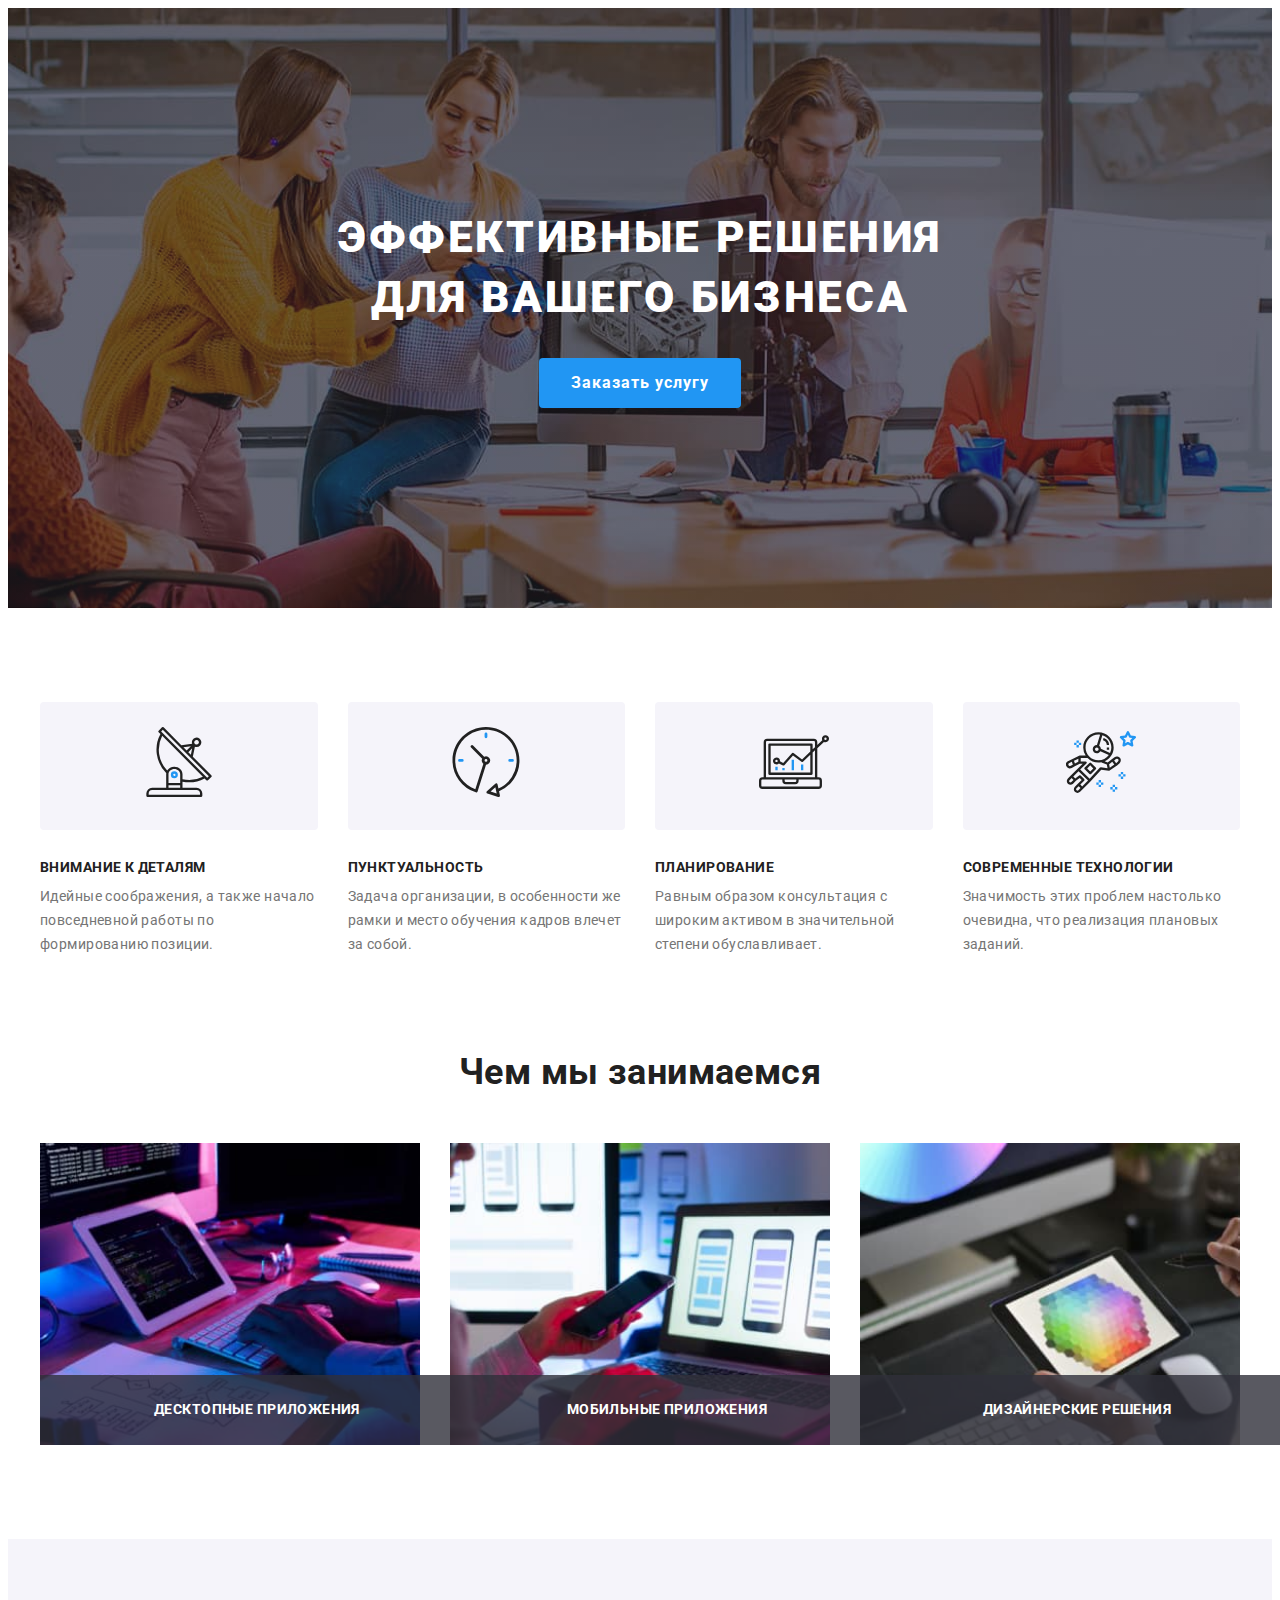
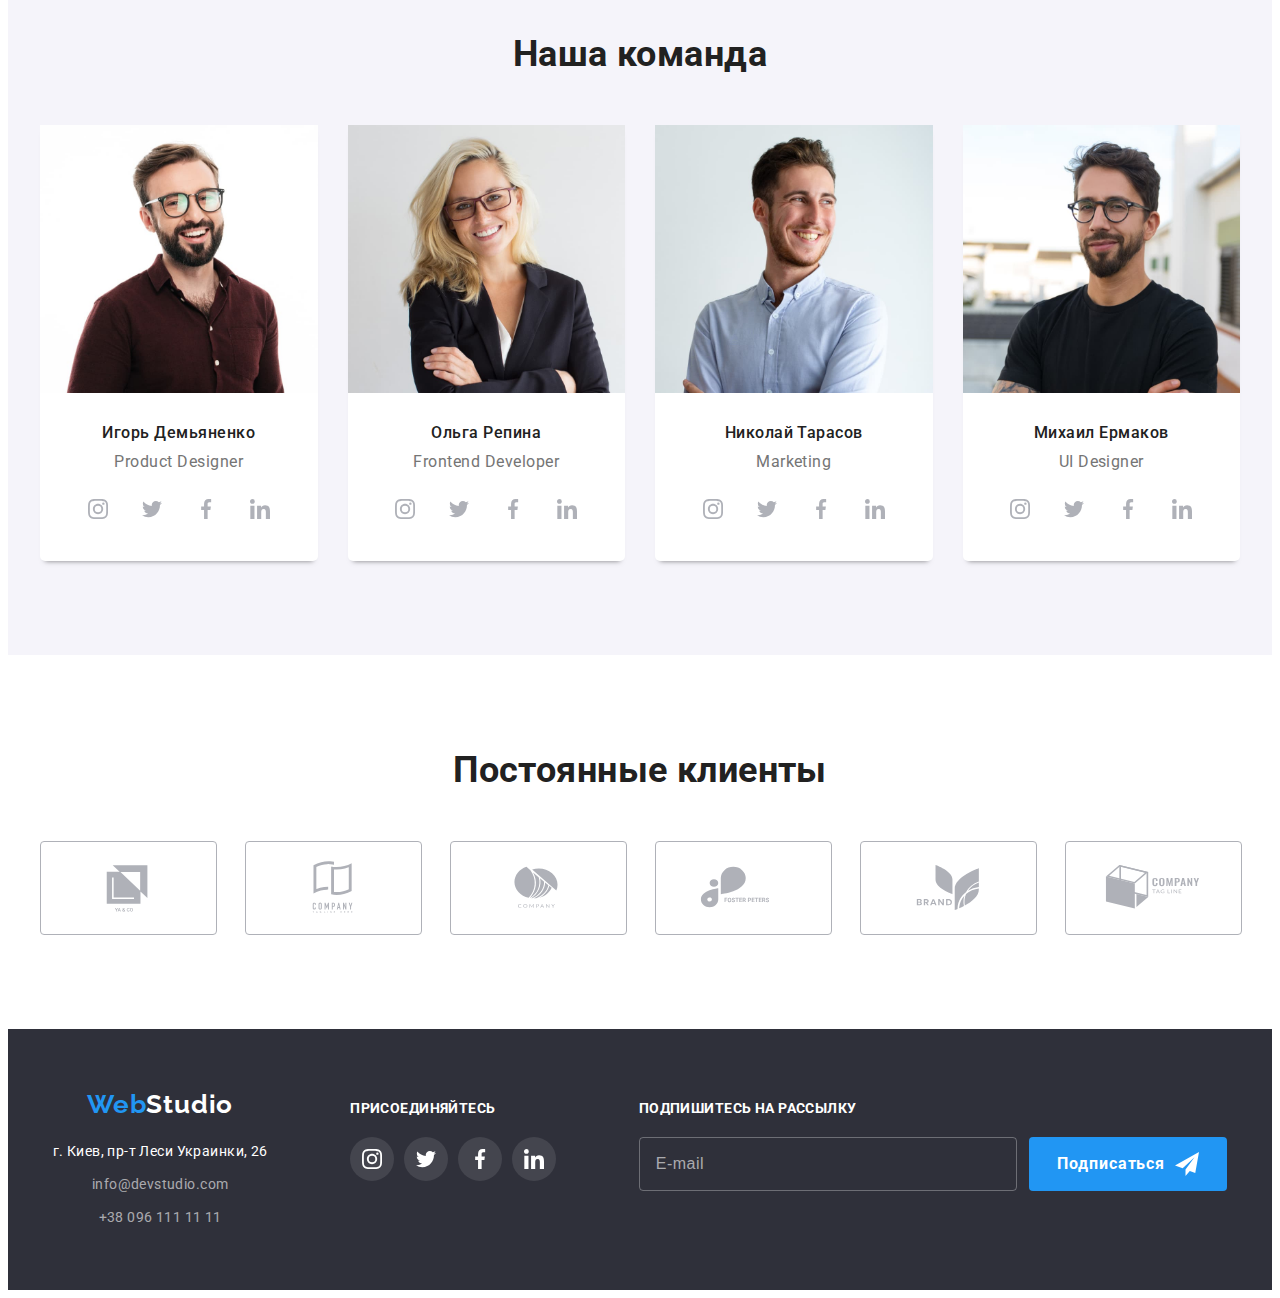
==== index.html @ a93da0f8 "добавляет адаптацию всех растровых изображений" ====
<!DOCTYPE html>
<html lang="ru">
  <head>
    <meta http-equiv="X-UA-Compatible" content="IE=edge">
    <meta name="viewport" content="width=device-width, initial-scale=1.0">
    <title>Разработка сайтов</title>
    <link rel="preconnect" href="https://fonts.googleapis.com">
    <link rel="preconnect" href="https://fonts.gstatic.com" crossorigin>
    <link href="https://fonts.googleapis.com/css2?family=Raleway:wght@700&family=Roboto:wght@400;500;700;900&display=swap"
      rel="stylesheet">
      <link rel="stylesheet" href="https://cdnjs.cloudflare.com/ajax/libs/modern-normalize/1.1.0/modern-normalize.min.css"
        integrity="sha512-wpPYUAdjBVSE4KJnH1VR1HeZfpl1ub8YT/NKx4PuQ5NmX2tKuGu6U/JRp5y+Y8XG2tV+wKQpNHVUX03MfMFn9Q=="
        crossorigin="anonymous" referrerpolicy="no-referrer" />
    
    
    <link rel="stylesheet" href="./css/main.min.css">
  </head>
  <body>

    <!-- header -->

    <!-- <header class="head">
      <div class="container header__container">
       <nav class="site-navigation">
        <a lang="en" class="link logo-link" href="./index.html">Web<span class="logo--header">Studio</span>
        </a>
        <ul class="list site-navigation__list">
          <li class="site-navigation__item"><a class="link site-navigation__link current" href="./index.html">Студия</a></li>
          <li class="site-navigation__item"><a class="link site-navigation__link" href="./portfolio.html">Портфолио</a></li>
          <li class="site-navigation__item"><a class="link site-navigation__link" href="">Контакты</a></li>
        </ul>
        </nav>
        <ul class="list contakts-list">
          <li  class="contakts-list__item">
            <a class="link site-navigation__link" href="mailto:info@devstudio.com">
              <svg class="contakts-list__icon" width="16" height="12">
                <use href="./images/icons.svg#icon-envelope"></use>
              </svg>info@devstudio.com</a></li>
          <li class="contakts-item">
            <a class="link site-navigation__link" href="tel:+380961111111">
              <svg class="contakts-list__icon" width="10" height="16">
                <use href="./images/icons.svg#icon-smartphone" width="10" height="16"></use>
              </svg>+38 096 111 11 11</a></li>
        </ul>
       </div>
    </header> -->
    <main>

        <!--hero-->

      <section class="hero">  
        <div class="container">
         <h1 class="hero__title">Эффективные решения для вашего бизнеса</h1>
         <button type="button" class="btn" data-modal-open>Заказать услугу</button>
        </div>
      </section>

    <!-- about -->

      <section class="about section">
        <div class="container">
        <h2 class="visually-hidden">Особенности нашей команды</h2>
        <ul class="list card-set">
       
          <li class="card-set__item">
          <div class="about-list__icon">
            <svg width="70" height="70">
              <use href="./images/icons.svg#icon-antenna"/>
            </svg>
          </div>
          <h3 class="title about-list__title">Внимание к деталям</h3>
          <p class="about-list__aftertitle">Идейные соображения, а также начало повседневной работы по формированию позиции.</p>
          
         </li>
         <li class="card-set__item">
          <div class="about-list__icon">
            <svg width="70" height="70">
              <use href="./images/icons.svg#icon-clock"/>
            </svg>
          </div>
          <h3 class="title about-list__title">Пунктуальность</h3>
           <p class="about-list__aftertitle">Задача организации, в особенности же рамки и место обучения кадров влечет за собой.</p>
         </li>
         <li class="card-set__item">
          <div class="about-list__icon">
            <svg width="70" height="70">
              <use href="./images/icons.svg#icon-diagram"/>
            </svg>
          </div>
          <h3 class="title about-list__title">Планирование</h3>
           <p class="about-list__aftertitle">Равным образом консультация с широким активом в значительной степени обуславливает.</p>
         </li>
         <li class="card-set__item">
          <div class="about-list__icon">
            <svg width="70" height="70">
              <use href="./images/icons.svg#icon-astronaut"/>
            </svg>
          </div>
          <h3 class="title about-list__title">Современные технологии</h3>
           <p class="about-list__aftertitle">Значимость этих проблем настолько очевидна, что реализация плановых заданий.</p>
         </li>
        </ul>
        </div>
      </section>    

    <!-- activity  -->

      <section class="activity section">
        <div class="container">
        <h2 class="section-title activity__title">Чем мы занимаемся</h2>
        <ul class="list card-set">
          <li class="activity__item card-set__item">
            <img 
            srcset="./images/activity/box_1.jpg 1x, ./images/activity/box_1_2x.jpg 2x"
              src="./images/activity/box_1.jpg" 
              alt="человек пишет програмный код на планшете" 
              width="370"
            >
            <h3 class="activity__text">десктопные приложения</h3>
          </li>
          <li class="activity__item card-set__item">
            <img 
            srcset="./images/activity/box_2.jpg 1x, ./images/activity/box_2_2x.jpg 2x"
              src="./images/activity/box_2.jpg" 
              alt="человек разрабатывает макет сайта для телефона" 
              width="370"
            >
            <h3 class="activity__text">мобильные приложения</h3>
          </li>
          <li class="activity__item card-set__item">
            <img 
            srcset="./images/activity/box_3.jpg 1x, ./images/activity/box_3_2x.jpg 2x"
              src="./images/activity/box_3.jpg" 
              alt="человек выбирает на планшете цвет из цветовой гаммы" 
              width="370"
            >
            <h3 class="activity__text">дизайнерские решения</h3>
          </li>
        </ul>
        </div>
      </section>

    <!-- collective  -->

      <section class="collective section">
        <div class="container">
        <h2 class="title section-title">Наша команда</h2>
        <ul class="list card-set">
          <li class="collective__item card-set__item">
            <picture>
              <source srcset="./images/team/person1/igor_tel_1x.jpg 1x,
                       ./images/team/person1/igor_tel_2x.jpg 2x"
                       media="(max-width: 767px")>
              <source srcset="./images/team/person1/igor_tab_1x.jpg 1x,
                       ./images/team/person1/igor_tab_2x.jpg 2x"
                       media="(max-width: 1199px")>
              <source srcset="./images/team/person1/igor_desk_1x.jpg 1x,
                       ./images/team/person1/igor_desk_2x.jpg 2x" 
                       media="(min-width: 1200px")>
              <img
              src="./images/team/person1/igor_tel_1x.jpg" 
              alt="Фото Игоря Демьяненко" 
              >
            </picture>
            <div class="collective-caption">
              <h3 class="collective__member">Игорь Демьяненко</h3>
              <p lang="en" class="collective__prof">Product Designer</p>
              <ul class="social-list list">
                <li class="social-list__item">
                  <a class="social__link" href="" target="_blank" 
                rel="noreferrer noopener nofollow">
                    <svg class="social__icon">
                      <use href="./images/icons.svg#icon-instagram"></use>
                    </svg>
                  </a>
                </li>
                <li class="social-list__item">
                  <a class="social__link" href="" target="_blank" rel="noreferrer noopener nofollow">
                    <svg class="social__icon">
                      <use href="./images/icons.svg#icon-twitter"></use>
                    </svg>
                  </a>
                </li>
                <li class="social-list__item">
                  <a class="social__link" href="" target="_blank" rel="noreferrer noopener nofollow">
                    <svg class="social__icon">
                      <use href="./images/icons.svg#icon-facebook"></use>
                    </svg>
                  </a>
                </li>
                <li class="social-list__item">
                  <a class="social__link" href="" target="_blank" rel="noreferrer noopener nofollow">
                    <svg class="social__icon">
                      <use href="./images/icons.svg#icon-linkedin"></use>
                    </svg>
                  </a>
                </li>
              </ul>
            </div>
            <li class="collective__item card-set__item">
              <picture>
                <source srcset="./images/team/person2/olga_tel_1x.jpg 1x,
                       ./images/team/person2/olga_tel_2x.jpg 2x" media="(max-width: 767px" )>
                <source srcset="./images/team/person2/olga_tab_1x.jpg 1x,
                       ./images/team/person2/olga_tab_2x.jpg 2x" media="(max-width: 1199px" )>
                <source srcset="./images/team/person2/olga_desk_1x.jpg 1x,
                       ./images/team/person2/olga_desk_2x.jpg 2x" media="(min-width: 1200px" )>

              <img src="./images/team/person2/olga_tel_1x.jpg" alt="Фото Ольги Репиной">
              </picture>
              <div class="collective-caption">
                <h3 class="collective__member">Ольга Репина</h3>
                <p lang="en" class="collective__prof">Frontend Developer</p>
                <ul class="social-list list">
                <li class="social-list__item">
                  <a class="social__link" href="" target="_blank" rel="noreferrer noopener nofollow">
                    <svg class="social__icon">
                        <use href="./images/icons.svg#icon-instagram"></use>
                      </svg>
                    </a>
                  </li>
                  <li class="social-list__item">
                    <a class="social__link" href="" target="_blank" rel="noreferrer noopener nofollow">
                      <svg class="social__icon">
                        <use href="./images/icons.svg#icon-twitter"></use>
                      </svg>
                    </a>
                  </li>
                <li class="social-list__item">
                  <a class="social__link" href="" target="_blank" rel="noreferrer noopener nofollow">
                    <svg class="social__icon">
                        <use href="./images/icons.svg#icon-facebook"></use>
                      </svg>
                    </a>
                  </li>
                  <li class="social-list__item">
                    <a class="social__link" href="" target="_blank" rel="noreferrer noopener nofollow">
                      <svg class="social__icon">
                        <use href="./images/icons.svg#icon-linkedin"></use>
                      </svg>
                    </a>
                  </li>
                </ul>
              </div>
            </li>
         <li class="collective__item card-set__item">
            <picture>
              <source srcset="./images/team/person3/mykola_tel_1x.jpg 1x,
                                     ./images/team/person3/mykola_tel_2x.jpg 2x" media="(max-width: 767px" )>
              <source srcset="./images/team/person3/mykola_tab_1x.jpg 1x,
                                     ./images/team/person3/mykola_tab_2x.jpg 2x" media="(max-width: 1199px" )>
              <source srcset="./images/team/person3/mykola_desk_1x.jpg 1x,
                                     ./images/team/person3/mykola_desk_2x.jpg 2x" media="(min-width: 1200px" )>
              <img 
              src="./images/team/person3/mykola_tel_1x.jpg" 
              alt="Фото Николая Тарасова" 
              >
            </picture>
            <div class="collective-caption">
              <h3 class="collective__member">Николай Тарасов</h3>  
              <p lang="en" class="collective__prof">Marketing</p> 
              <ul class="social-list list">
              <li class="social-list__item">
                <a class="social__link" href="" target="_blank" rel="noreferrer noopener nofollow">
                  <svg class="social__icon">
                      <use href="./images/icons.svg#icon-instagram"></use>
                    </svg>
                  </a>
                </li>
              <li class="social-list__item">
                <a class="social__link" href="" target="_blank" rel="noreferrer noopener nofollow">
                  <svg class="social__icon">
                      <use href="./images/icons.svg#icon-twitter"></use>
                    </svg>
                  </a>
                </li>
                <li class="social-list__item">
                  <a class="social__link" href="" target="_blank" rel="noreferrer noopener nofollow">
                    <svg class="social__icon">
                      <use href="./images/icons.svg#icon-facebook"></use>
                    </svg>
                  </a>
                </li>
              <li class="social-list__item">
                <a class="social__link" href="" target="_blank" rel="noreferrer noopener nofollow">
                  <svg class="social__icon">
                      <use href="./images/icons.svg#icon-linkedin"></use>
                    </svg>
                  </a>
                </li>
              </ul>
            </div>
            </li>
         <li class="collective__item card-set__item">
           <picture>
              <source srcset="./images/team/person4/mihail_tel_1x.jpg 1x,
                              ./images/team/person4/mihail_tel_2x.jpg 2x" media="(max-width: 767px" )>
              <source srcset="./images/team/person4/mihail_tab_1x.jpg 1x,
                              ./images/team/person4/mihail_tab_2x.jpg 2x" media="(max-width: 1199px" )>
              <source srcset="./images/team/person4/mihail_desk_1x.jpg 1x,
                              ./images/team/person4/mihail_desk_2x.jpg 2x" media="(min-width: 1200px" )>
            <img 
              src="./images/team/person4/mihail_tel_1x.jpg" 
              alt="Фото Михаила Ермакова" 
            >
           </picture>
            <div class="collective-caption">
              <h3 class="collective__member">Михаил Ермаков</h3>  
              <p lang="en" class="collective__prof">UI Designer</p> 
              <ul class="social-list list">
                <li class="social-list__item">
                  <a class="social__link" href="" target="_blank" rel="noreferrer noopener nofollow">
                    <svg class="social__icon">
                      <use href="./images/icons.svg#icon-instagram"></use>
                    </svg>
                  </a>
                </li>
                <li class="social-list__item">
                  <a class="social__link" href="" target="_blank" rel="noreferrer noopener nofollow">
                    <svg class="social__icon">
                      <use href="./images/icons.svg#icon-twitter"></use>
                    </svg>
                  </a>
                </li>
                <li class="social-list__item">
                  <a class="social__link" href="" target="_blank" rel="noreferrer noopener nofollow">
                    <svg class="social__icon">
                      <use href="./images/icons.svg#icon-facebook"></use>
                    </svg>
                  </a>
                </li>
                <li class="social-list__item">
                  <a class="social__link" href="" target="_blank" rel="noreferrer noopener nofollow">
                    <svg class="social__icon">
                      <use href="./images/icons.svg#icon-linkedin"></use>
                    </svg>
                  </a>
                </li>
              </ul>
            </div>
            </li>
        </ul>
        </div>
      </section>

      <!-- customer  -->

      <section class="section customer">
        <div class="container">
          <h2 class="title section-title">Постоянные клиенты</h2>
            <ul class="list card-set">
              <li class="card-set__item">
                <a class="customer__link" href="" target="_blank" 
                rel="noreferrer noopener nofollow">
                  <svg class="customer__icon" width="106" height="60">
                    <use href="./images/icons.svg#icon-Logo"></use>
                  </svg>
                </a>                           
              </li>
              <li class="card-set__item">
                <a class="customer__link" href="" target="_blank" rel="noreferrer noopener nofollow">
                  <svg class="customer__icon" width="106" height="60">
                    <use href="./images/icons.svg#icon-Logo1" ></use>
                  </svg>
                </a>
              </li>
              <li class="card-set__item">
                <a class="customer__link" href="" target="_blank" rel="noreferrer noopener nofollow">
                  <svg class="customer__icon" width="106" height="60">
                    <use href="./images/icons.svg#icon-Logo2"></use>
                  </svg>
                </a>
              </li>
              <li class="card-set__item">
                <a class="customer__link" href="" target="_blank" rel="noreferrer noopener nofollow">
                  <svg class="customer__icon" width="106" height="60">
                    <use href="./images/icons.svg#icon-Logo3"></use>
                  </svg>
                </a>
              </li>
              <li class="card-set__item">
                <a class="customer__link" href="" target="_blank" rel="noreferrer noopener nofollow">
                  <svg class="customer__icon" width="106" height="60">
                    <use href="./images/icons.svg#icon-Logo4"></use>
                  </svg>
                </a>
              </li>
              <li class="card-set__item">
                <a class="customer__link" href="" target="_blank" rel="noreferrer noopener nofollow">
                  <svg class="customer__icon" width="106" height="60">
                    <use href="./images/icons.svg#icon-Logo5"></use>
                  </svg>
                </a>
              </li>
          </ul>
        </div>
      </section>
    </main>

    <!-- футер -->

    <footer class="foot">
      <div class="container foot-container">
        <div class="foot__item">
          <a lang="en" class="link logo-link" href="./index.html">Web<span class="logo--footer">Studio</span>
          </a>
          <address class="adrs">
            <ul class="list adrs__list">
              <li class="adrs__item">
                <a class="link adrs__link" 
                href="https://goo.gl/maps/9pCc8G5kGunAkQfJA"
                target="_blank" 
                rel="noreferrer noopener nofollow">
                г. Киев, пр-т Леси Украинки, 26
                </a>
              </li>
              <li class="adrs__item">
                <a class="link adrs__link"
                href="mailto:info@devstudio.com">info@devstudio.com</a>
              </li>
              <li class="adrs__item">
                <a class="link adrs__link"
                href="tel:+380961111111">+38 096 111 11 11</a>
              </li>
            </ul>
          </address>
        </div>
        <div class="foot__item">
          <h3 class="about-list__title foot__title">присоединяйтесь</h3>
          <ul class="social-list list">
          <li class="social-list__item">
            <a class="social__link" href="" target="_blank" rel="noreferrer noopener nofollow">
              <svg class="social__icon">
                  <use href="./images/icons.svg#icon-instagram"></use>
                </svg>
              </a>
            </li>
            <li class="social-list__item">
              <a class="social__link" href="" target="_blank" rel="noreferrer noopener nofollow">
                <svg class="social__icon">
                  <use href="./images/icons.svg#icon-twitter"></use>
                </svg>
              </a>
            </li>
          <li class="social-list__item">
            <a class="social__link" href="" target="_blank" rel="noreferrer noopener nofollow">
              <svg class="social__icon">
                  <use href="./images/icons.svg#icon-facebook"></use>
                </svg>
              </a>
            </li>
          <li class="social-list__item">
            <a class="social__link" href="" target="_blank" rel="noreferrer noopener nofollow">
              <svg class="social__icon">
                  <use href="./images/icons.svg#icon-linkedin"></use>
                </svg>
              </a>
            </li>
          </ul>
        </div>
        <div class="foot__item">
          <h3 class="about-list__title foot__title">Подпишитесь на рассылку</h3>
          <form class="subscription" action="#">
            <input 
              type="email" 
              class="subscription__input" 
              name="subscription-email" 
              placeholder="E-mail"/>
            <button 
                class="btn subscription__button" 
                type="submit">Подписаться
                <svg class="subscription__icon"
                  width="24"
                  height="24">
                  <use href="./images/icons.svg#icon-icon-send"></use>
                </svg>
            </button>                    
          </form>                 
        </div>
       </div>
    </footer> 
    <!-- Модальное окно --> 
    <div class="backdrop is-hidden" data-modal> 
      <div class="modal">
        <button type="button" class="close-btn" data-modal-close>
          <svg class="close__icon" width="11" height="11">
            <use href="./images/icons.svg#icon-close"/>
          </svg>
        </button>
        <p class="modal__text">Оставьте свои данные, мы вам перезвоним</p>
        <form action="#">
          <div class="form-field">
            <label class="input__text" for="user-name">Имя</label>
            <div class="input__wrap">
              <input 
                type="text" 
                class="form__input" 
                name="user-name"
                id="user-name"
                required
                minlength="2"
              />
              <svg class="input__icon" width="18" height="18">
                <use href="./images/icons.svg#icon-person"></use>
              </svg>
            </div>
          </div>
          <div class="form-field">
            <label class="input__text" for="user-tel">Телефон</label>
            <div class="input__wrap">
              <input 
                type="tel" 
                class="form__input" 
                name="user-tel"
                id="user-tel"
                required
                minlength="13"
                maxlength="13"                    
              />
              <svg class="input__icon" width="18" height="18">
                <use href="./images/icons.svg#icon-phone"></use>
              </svg>
            </div>
          </div>
          <div class="form-field">
            <label class="input__text" for="user-email">Почта</label>
            <div class="input__wrap">
              <input 
                type="email" 
              class="form__input" 
                name="user-email"
                id="user-email"
              />
              <svg class="input__icon" width="18" height="18">
                <use href="./images/icons.svg#icon-email"></use>
              </svg>
            </div>
          </div>
          <div class="form-field form-textarea">
            <label class="input__text" for="user-area">Комментарий</label>
            <textarea 
              placeholder="Введите текст"
              name="user-area" 
              id="user-area" 
              class="form__text"></textarea>             
          </div>
          <div class="checkbox-field">
            <input 
              class="checkbox-input visually-hidden"
              type="checkbox" 
              name="agree" 
              value="yes"
              id="checkbox">
            <label 
              for="checkbox" 
              class="check-text">
              <span class="checkbox-wrap">
                <svg class="checkbox-icon" 
                  width="16"
                  height="15">
                  <use href="./images/icons.svg#icon-check"></use> 
                </svg>
              </span> 
               Соглашаюсь с рассылкой и принимаю&#160;
              <a 
                class="link agreement-link" 
                href="#">Условия договора
              </a>
            </label>
          </div>
          <button 
            class="btn modal-button" 
            type="submit">Отправить
          </button>
        </form>
       </div>
    </div>
    <script src="./js/modal.js"></script>
  </body>
</html>
---- css/main.min.css ----
:root{--textcolor: #212121;--textcolor2: #757575;--brandcolor: #2196f3;--backgroundcolor: #2f303a;--backgroundcolor2: #f5f4fa;--whitetextcolor: #fff;--herobtnfocuscolor: #188ce8;--footaddresscolor: rgba(255, 255, 255, 0.6);--footborderformcolor: rgba(255, 255, 255, 0.3);--sociallinkcolor: rgba(175, 177, 184, 1);--catalogbackgroundtext: rgba(33, 150, 243, 0.9);--item-background: rgba(47, 48, 58, 0.8);--modal-bordercolor: rgba(33, 33, 33, 0.2);--placeholder-color: rgba(117, 117, 117, 0.5);--transition1: 250ms cubic-bezier(0.4, 0, 0.2, 1);--card-amt: 1}.visually-hidden{position:absolute;white-space:nowrap;width:1px;height:1px;overflow:hidden;border:0;padding:0;clip:rect(0 0 0 0);clip-path:inset(50%);margin:-1px}p,h1,h2,h3,h4,h5,h6{margin:0}ul,ol{margin:0;padding:0;padding-left:0}img{display:block;width:100%;height:auto;max-width:100%}button{cursor:pointer}body{font-family:'Roboto', sans-serif;font-size:14px;line-height:1.71;letter-spacing:.03em;color:var(--textcolor2)}.title{color:var(--textcolor)}.link{text-decoration:none;color:inherit}.list{list-style:none}.container{padding-left:15px;padding-right:15px;margin:0 auto}@media screen and (min-width: 480px){.container{width:480px}}@media screen and (min-width: 768px){.container{width:768px}}@media screen and (min-width: 1200px){.container{width:1200px}}.section{padding-top:60px;padding-bottom:60px}@media screen and (min-width: 1200px){.section{padding-top:94px;padding-bottom:94px}}.section-title{font-size:28px;line-height:1.17;text-align:center;color:var(--textcolor);margin-bottom:30px}@media screen and (min-width: 1200px){.section-title{font-size:36px;margin-bottom:50px}}.card-set{margin-bottom:-30px}@media screen and (min-width: 480px){.card-set{display:flex;flex-wrap:wrap;margin-left:-30px}}.card-set__item{margin-bottom:30px}@media screen and (min-width: 480px){.card-set__item{flex-basis:calc(100% / var(--card-amt) - 30px);margin-left:30px}}.social-list{display:flex;justify-content:center}.social-list__item+.social-list__item{margin-left:10px}.social__icon{width:20px;height:20px;fill:var(--sociallinkcolor);transition:fill var(--transition1)}.social__link:hover .social__icon,.social__link:focus .social__icon{fill:var(--whitetextcolor)}.foot .social__icon{fill:var(--whitetextcolor)}.foot .social__link{background-color:rgba(255,255,255,0.1)}.social__link{width:44px;height:44px;background-color:var(--whitetextcolor);display:flex;justify-content:center;align-items:center;border-radius:50%;transition:background-color var(--transition1)}.social__link:hover,.social__link:focus{background-color:var(--brandcolor)}.logo-link{font-family:Raleway;font-size:26px;font-weight:700;line-height:1.19;letter-spacing:.03em;color:var(--brandcolor)}.logo--header{color:var(--textcolor)}.head .logo-link{margin-right:93px}.foot .logo-link{margin-bottom:20px;display:inline-block}.logo--footer{color:var(--whitetextcolor)}.btn{font-family:inherit;font-size:16px;font-weight:700;line-height:1.87;letter-spacing:.06em;color:var(--whitetextcolor);background-color:var(--brandcolor);cursor:pointer;padding:10px 32px;border:none;border-radius:4px;transition:background-color var(--transition1),box-shadow var(--transition1)}.btn:focus,.btn:hover{background-color:var(--herobtnfocuscolor);box-shadow:0px 4px 4px rgba(0,0,0,0.15)}.subscription__button{padding:10px 28px;display:flex;align-items:center;text-align:center;margin-right:auto;margin-left:auto}.modal-button{padding:10px 55px;display:block;margin:0 auto}.backdrop{width:100vw;height:100vh;top:0;position:fixed;background-color:rgba(0,0,0,0.2);z-index:1;opacity:1;transition:opacity var(--transition1),visibility var(--transition1)}.is-hidden{opacity:0;pointer-events:none;visibility:hidden}.backdrop.is-hidden .modal{transform:translate(-50%, -50%) scale(0.3)}.modal{width:450px;min-height:581px;background-color:var(--whitetextcolor);position:absolute;top:50%;left:50%;transform:translate(-50%, -50%) scale(1);border-radius:4px;box-shadow:0px 4px 4px 0px rgba(0,0,0,0.25);transition:transform var(--transition1);padding:40px}@media screen and (max-width: 479px){.modal{width:90vw}}@media screen and (min-width: 1200px){.modal{width:528px}}.close__icon{transition:fill var(--transition1)}.close-btn:focus .close__icon,.close-btn:hover .close__icon{fill:var(--brandcolor)}.close-btn{width:30px;height:30px;border:1px solid rgba(0,0,0,0.1);border-radius:50%;background-color:transparent;display:flex;align-items:center;justify-content:center;position:absolute;top:8px;right:8px;transition:border-color var(--transition1);outline:none}.close-btn:focus,.close-btn:hover{border-color:var(--brandcolor)}.modal__text{text-align:center;font-size:20px;font-weight:700;line-height:1.15;color:var(--textcolor);margin-bottom:12px}.head{border-bottom:1px solid #ececec}.header__container{display:flex;align-items:center}.site-navigation{display:flex;align-items:center}.site-navigation__list{display:flex;align-items:center}.contakts-list{display:inline-flex;align-items:center;margin-left:auto}.site-navigation__item:not(:last-child){margin-right:50px}.contakts-list__item:not(:last-child){margin-right:50px}.site-navigation__list{color:var(--textcolor)}.site-navigation__link{font-size:14px;font-weight:500;line-height:1.14;letter-spacing:.02em;padding-top:32px;padding-bottom:32px;display:flex;align-items:center;transition:color var(--transition1)}.site-navigation__link:hover,.site-navigation__link:focus{color:var(--brandcolor)}.current{color:var(--brandcolor);position:relative}.current::after{content:'';width:100%;height:4px;border-radius:2px;position:absolute;left:0;bottom:0;background-color:var(--brandcolor);margin-bottom:-1px}.contakts-list__icon{margin-right:10px;fill:currentColor}.hero{color:var(--whitetextcolor);text-align:center;padding-top:118px;padding-bottom:118px;background-image:linear-gradient(rgba(47,48,58,0.4), rgba(47,48,58,0.4)),url(../images/header/header_mob_1x.jpg);background-repeat:no-repeat;background-position:center;background-size:cover, auto;margin:0 auto}@media (min-device-pixel-ratio: 2), (min-resolution: 192dpi), (min-resolution: 2dppx){.hero{background-image:linear-gradient(rgba(47,48,58,0.4), rgba(47,48,58,0.4)),url(../images/header/header_mob_2x.jpg)}}@media screen and (min-width: 768px) and (max-width: 1199px){.hero{background-image:linear-gradient(rgba(47,48,58,0.4), rgba(47,48,58,0.4)),url(../images/header/header_tab_1x.jpg)}}@media screen and (min-width: 768px) and (max-width: 1199px) and (min-device-pixel-ratio: 2), screen and (min-width: 768px) and (max-width: 1199px) and (min-resolution: 192dpi), screen and (min-width: 768px) and (max-width: 1199px) and (min-resolution: 2dppx){.hero{background-image:linear-gradient(rgba(47,48,58,0.4), rgba(47,48,58,0.4)),url(../images/header/header_tab_2x.jpg)}}@media screen and (min-width: 1200px){.hero{padding-top:200px;padding-bottom:200px;background-image:linear-gradient(rgba(47,48,58,0.4), rgba(47,48,58,0.4)),url(../images/header/header_desk_1x.jpg);max-width:1600px}}@media screen and (min-width: 1200px) and (min-device-pixel-ratio: 2), screen and (min-width: 1200px) and (min-resolution: 192dpi), screen and (min-width: 1200px) and (min-resolution: 2dppx){.hero{background-image:linear-gradient(rgba(47,48,58,0.4), rgba(47,48,58,0.4)),url(../images/header/header_desk_2x.jpg)}}.hero__title{font-size:26px;font-weight:900;line-height:1.62;letter-spacing:.06em;text-transform:uppercase;max-width:360px;margin-right:auto;margin-left:auto;margin-bottom:30px}@media screen and (min-width: 1200px){.hero__title{font-size:44px;line-height:1.36;max-width:700px}}@media screen and (min-width: 768px) and (max-width: 1199px){.about{--card-amt: 2}}@media screen and (min-width: 1200px){.about{--card-amt: 4}}.about-list__title{font-size:14px;line-height:1.14;text-transform:uppercase;margin-bottom:10px;text-align:center}@media screen and (min-width: 768px){.about-list__title{text-align:left}}.about-list__icon{background-color:var(--backgroundcolor2);border-radius:4px;margin-bottom:30px;text-align:center;padding:25px 100px}.activity{display:none}@media screen and (min-width: 1200px){.activity{display:block;padding-top:0;--card-amt: 3}}.activity__item{position:relative}.activity__text{font-size:14px;line-height:1.14;letter-spacing:.03em;text-transform:uppercase;text-align:center;position:absolute;padding:27px;width:100%;bottom:0;background-color:var(--item-background);color:var(--whitetextcolor)}.collective{background-color:var(--backgroundcolor2)}@media screen and (min-width: 768px) and (max-width: 1199px){.collective{--card-amt: 2}}@media screen and (min-width: 1200px){.collective{--card-amt: 4}}.collective__item{font-size:16px;line-height:1.19;letter-spacing:.03em;text-align:center;background-color:var(--whitetextcolor);border-bottom-left-radius:5px;border-bottom-right-radius:5px;box-shadow:0 5px 5px -5px rgba(0,0,0,0.5)}.collective__member{font-size:16px;font-weight:500;color:var(--textcolor);margin-bottom:10px}.collective-caption{padding-top:30px;padding-bottom:24px}@media screen and (min-width: 1200px){.collective-caption{padding-bottom:30px}}.collective__prof{margin-bottom:16px}@media screen and (min-width: 480px) and (max-width: 767px){.customer{--card-amt: 2}}@media screen and (min-width: 768px) and (max-width: 1199px){.customer{--card-amt: 3}}@media screen and (min-width: 1200px){.customer{--card-amt: 6}}.customer__icon{fill:currentColor}.customer__link{display:flex;align-items:center;justify-content:center;width:100%;height:92px;border-radius:4px;border:1px solid var(--sociallinkcolor);color:var(--sociallinkcolor);transition:color var(--transition1),border var(--transition1)}.customer__link:hover,.customer__link:focus{color:var(--brandcolor);border:1px solid var(--brandcolor)}.btn-list{display:flex;justify-content:center;flex-wrap:wrap;justify-content:flex-start;margin-bottom:40px}@media screen and (min-width: 768px) and (max-width: 1199px){.btn-list{justify-content:center;margin-bottom:30px}}@media screen and (min-width: 1200px){.btn-list{justify-content:center;margin-bottom:50px}}.btn-list__item{min-width:73px;min-height:38px;border-radius:4px}.btn-list__item:not(:last-child){margin-right:8px}@media screen and (max-width: 767px){.btn-list__item{margin-bottom:15px}}.btn-list__button{font-family:inherit;background-color:var(--backgroundcolor2);cursor:pointer;font-size:16px;font-weight:500;line-height:1.63;letter-spacing:.03em;border:none;border-radius:4px;padding:6px 22px;transition:color var(--transition1),box-shadow var(--transition1),background-color var(--transition1)}.btn-list__button:hover,.btn-list__button:focus,.btn-list__button--current{background-color:var(--brandcolor);color:var(--whitetextcolor);box-shadow:0px 4px 4px 0px rgba(0,0,0,0.25)}.catalog{padding-top:0;padding-bottom:20px}@media screen and (min-width: 768px) and (max-width: 1199px){.catalog{--card-amt: 2}}@media screen and (min-width: 1200px){.catalog{--card-amt: 3}}.catalog-item__title{font-size:18px;line-height:2;letter-spacing:.06em;margin-bottom:4px}.catalog-item__product{font-size:16px;line-height:1.87}.catalog-item__wrap{position:relative;overflow:hidden}.catalog-item__text{position:absolute;top:0;left:0;background-color:var(--catalogbackgroundtext);color:var(--whitetextcolor);font-size:18px;line-height:1.55;padding:63px 24px;height:100%;transform:translateY(100%);transition:transform var(--transition1);overflow:auto}.catalog-item__text::-webkit-scrollbar{width:5px}.catalog-item__text::-webkit-scrollbar-track{box-shadow:inset 0 0 6px rgba(0,0,0,0.3)}.catalog-item__text::-webkit-scrollbar-thumb{background-color:var(--whitetextcolor);outline:1px solid var(--textcolor2)}.catalog-item__link:hover .catalog-item__text,.catalog-item__link:focus .catalog-item__text{transform:translateY(0)}.catalog-item__link{display:flex;flex-direction:column;transition:box-shadow var(--transition1)}.catalog-item__link:hover,.catalog-item__link:focus{box-shadow:0px 1px 1px rgba(0,0,0,0.12),0px 4px 4px rgba(0,0,0,0.06),1px 4px 6px rgba(0,0,0,0.16)}.catalog-item__caption{padding:20px 24px;border:1px solid #ececec}.form-field{margin-bottom:10px}.form__input{width:100%;height:40px;border:1px solid var(--modal-bordercolor);border-radius:4px;padding-left:42px;color:var(--textcolor);transition:border-color var(--transition1);outline:none}.form__input:focus,.form__input:hover{border-color:var(--brandcolor)}.input__text{font-size:12px;line-height:1.17;letter-spacing:.01em;display:block;margin-bottom:4px}.form__text{width:100%;height:120px;border:1px solid var(--modal-bordercolor);border-radius:4px;padding-left:16px;padding-top:10px;color:var(--textcolor);resize:none;outline:none}.form__text:focus,.form__text:hover{border-color:var(--brandcolor)}.form__text::placeholder{color:var(--placeholder-color)}.form__textarea{margin-bottom:20px}.input__wrap{position:relative}.input__icon{position:absolute;left:12px;top:50%;transform:translateY(-50%);transition:fill var(--transition1)}.form__input:focus+.input__icon,.form__input:hover+.input__icon{fill:var(--brandcolor)}.agreement-link{color:var(--brandcolor);text-decoration-line:underline}.checkbox-field{margin-bottom:30px}.checkbox-wrap{width:16px;height:15px;border:2px solid var(--textcolor);border-radius:2px;margin-right:8px;display:flex;align-items:center;justify-content:center;transition:border-color var(--transition1)}.checkbox-wrap:hover{border-color:var(--brandcolor)}.checkbox-input:checked+.check-text .checkbox-wrap{background-color:var(--brandcolor);border:none}.checkbox-input:focus+.check-text .checkbox-wrap{border-color:var(--brandcolor)}.check-text{text-shadow:0px 4px 4px rgba(0,0,0,0.25);display:flex;align-items:center;justify-content:center}.foot{padding-bottom:60px;padding-top:60px;background-color:var(--backgroundcolor);color:var(--whitetextcolor);margin:0 auto}@media screen and (min-width: 768px){.foot-container{display:flex;flex-wrap:wrap;align-items:baseline;justify-content:center}}.adrs{font-style:normal}.adrs__item:not(:last-child){margin-bottom:9px}.adrs__link[target='_blank']{color:var(--whitetextcolor)}.adrs__link{color:var(--footaddresscolor);transition:color var(--transition1)}.adrs__link:hover,.adrs__link:focus{color:var(--brandcolor)}.foot__title{color:var(--whitetextcolor);margin-bottom:20px;text-align:center}@media screen and (min-width: 1200px){.foot__title{text-align:left}}.foot__item{margin-left:auto;margin-right:auto;text-align:center}.foot__item:not(:last-child){margin-bottom:60px}@media screen and (min-width: 1200px){.foot__item:last-child{margin-left:auto}.foot__item:not(:last-child){margin-right:70px;margin-bottom:0}}@media screen and (min-width: 1200px){.subscription{display:flex}}.subscription__input{height:50px;border:1px solid var(--footborderformcolor);border-radius:4px;padding-left:16px;color:var(--whitetextcolor);background-color:transparent;font-size:16px;line-height:1.25;letter-spacing:.03em;margin-right:12px;transition:border-color var(--transition1);outline:none;margin-bottom:20px;width:450px}.subscription__input::placeholder{color:var(--footaddresscolor)}.subscription__input:hover,.subscription__input:focus{border-color:var(--brandcolor)}@media screen and (max-width: 479px){.subscription__input{width:90vw}}@media screen and (min-width: 1200px){.subscription__input{width:358px;margin-bottom:0}}.subscription__icon{margin-left:10px}
/*# sourceMappingURL=main.min.css.map */
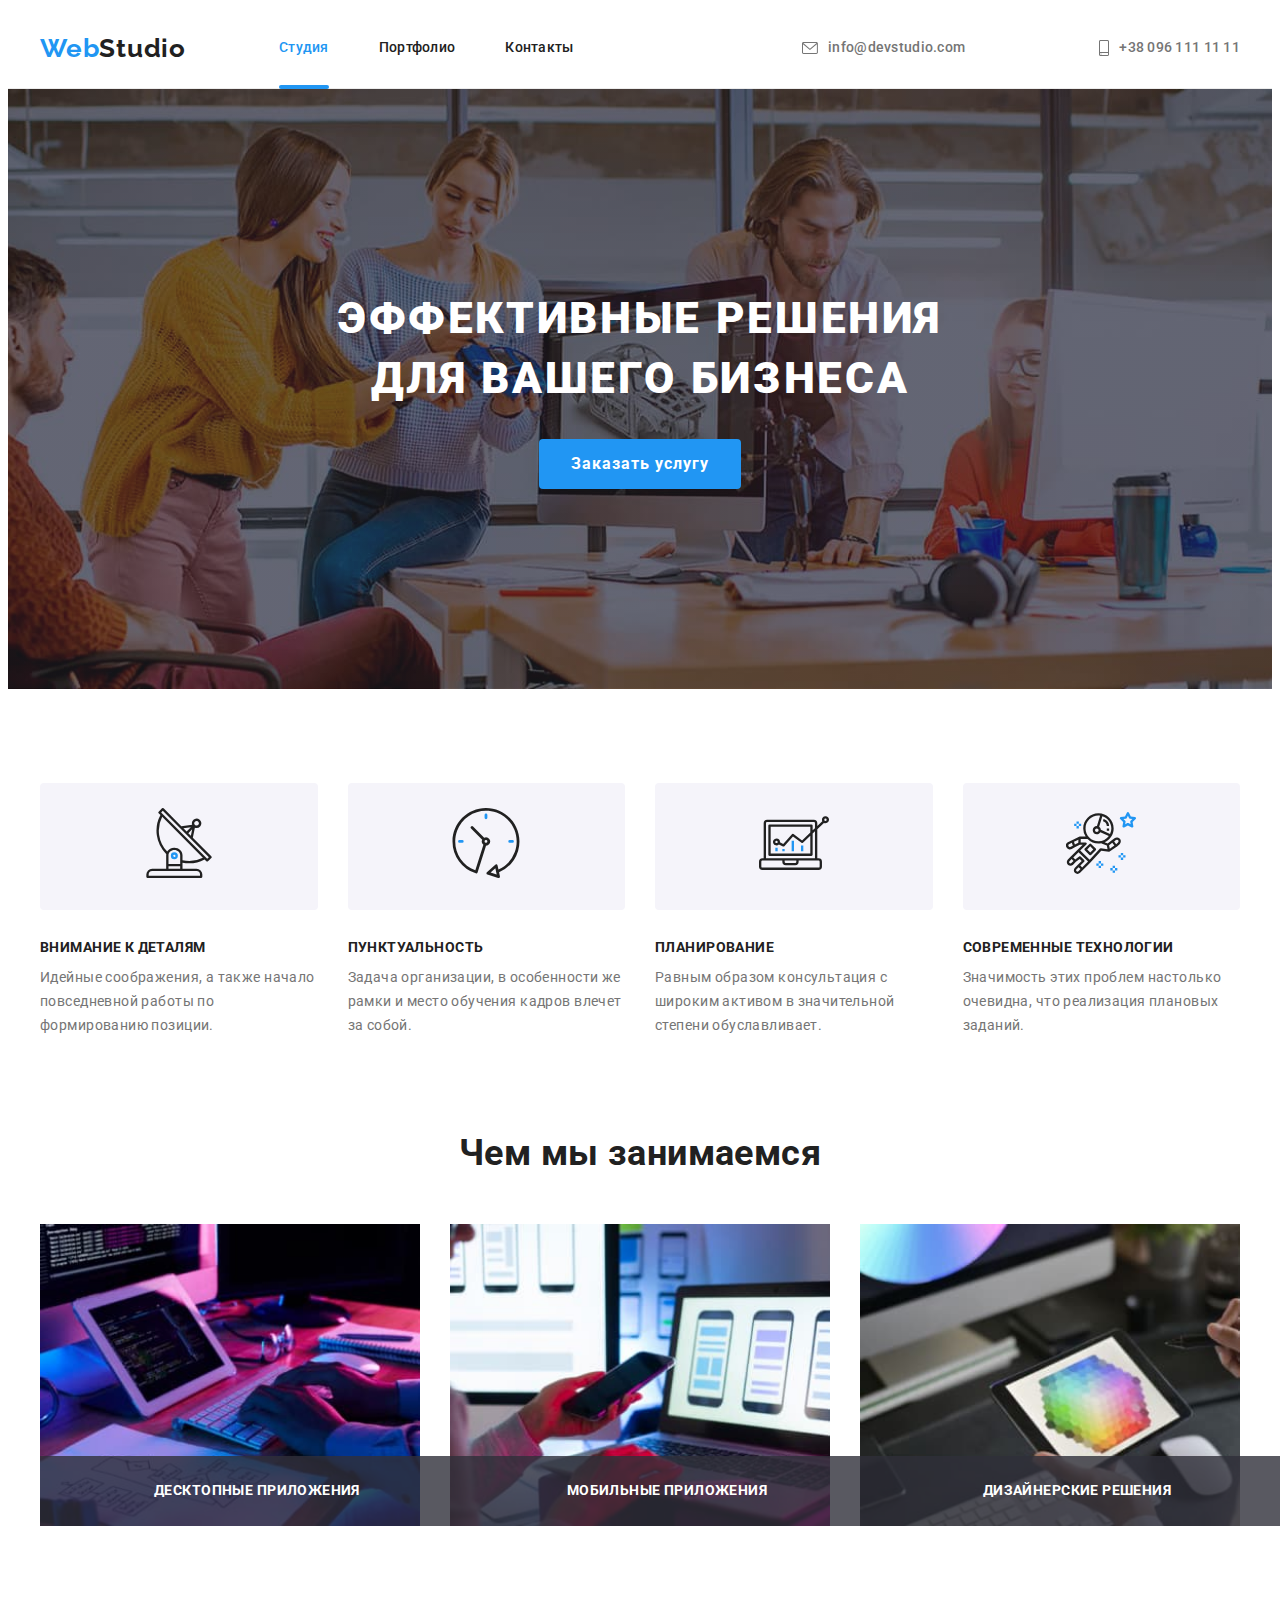
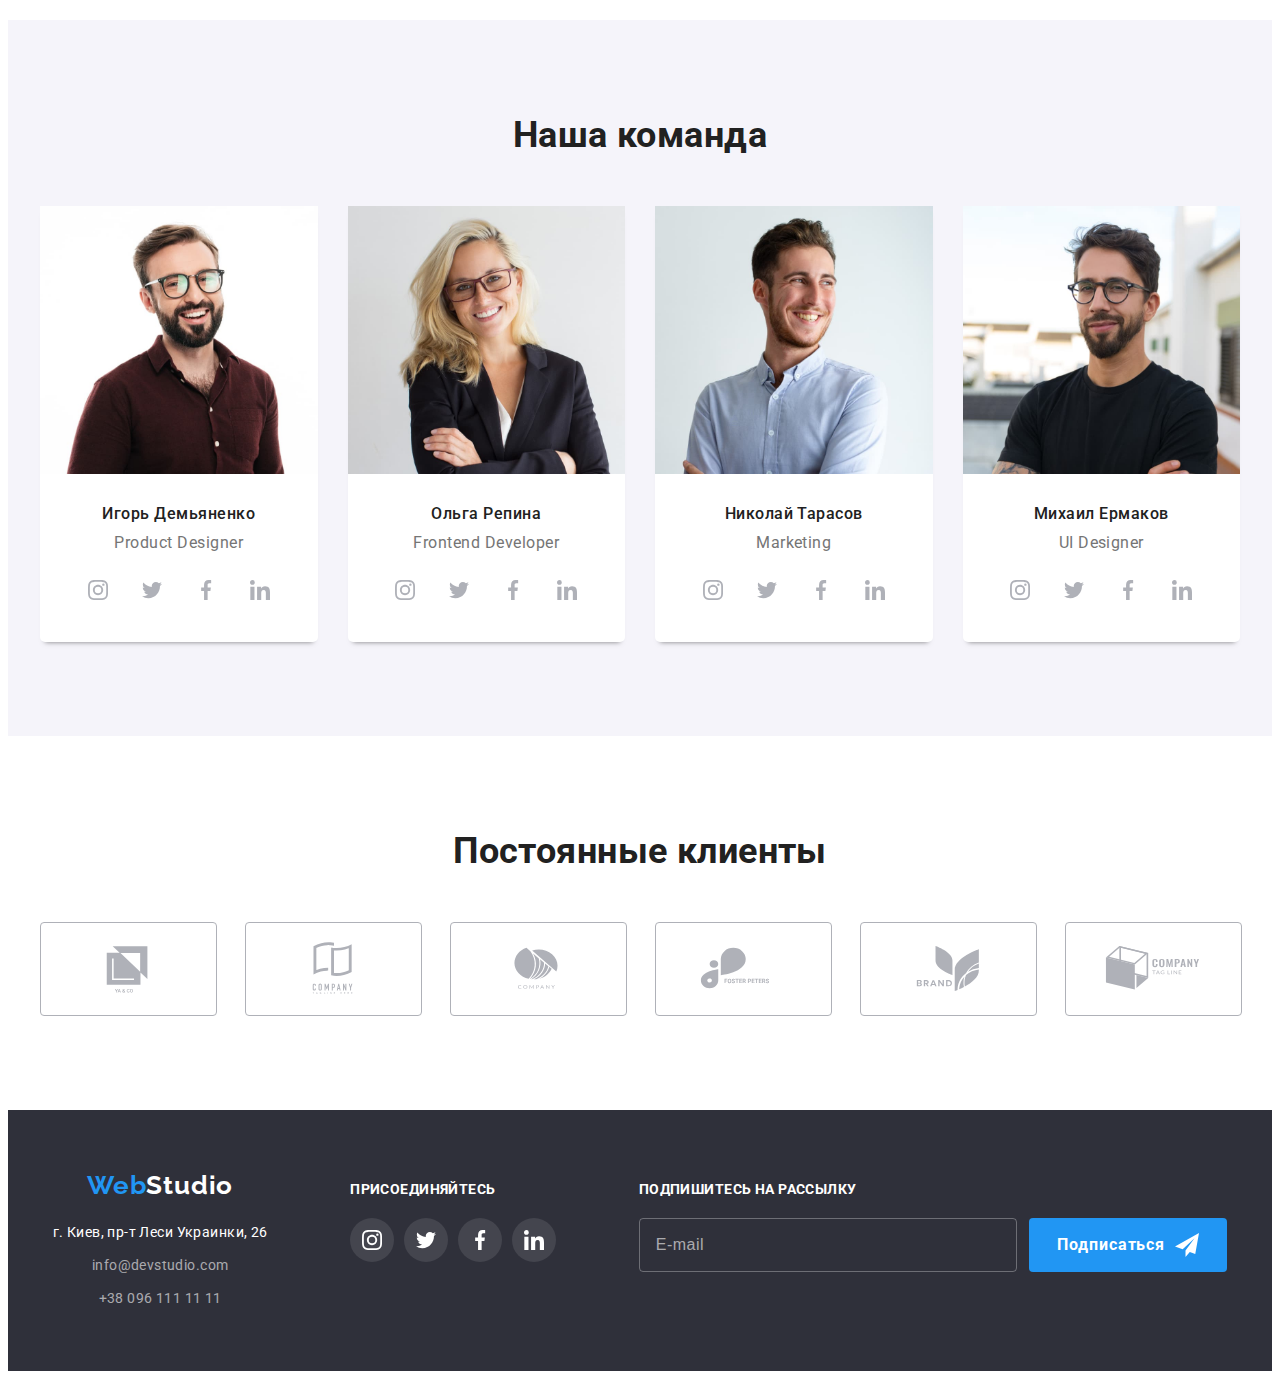
==== commit baa45d2e: "добавляет мобильное меню и его функционал" ====
--- a/index.html
+++ b/index.html
@@ -19,31 +19,88 @@
 
     <!-- header -->
 
-    <!-- <header class="head">
+    <header class="head">
       <div class="container header__container">
-       <nav class="site-navigation">
         <a lang="en" class="link logo-link" href="./index.html">Web<span class="logo--header">Studio</span>
         </a>
-        <ul class="list site-navigation__list">
+       <nav class="site-navigation">
+         <ul class="list site-navigation__list">
           <li class="site-navigation__item"><a class="link site-navigation__link current" href="./index.html">Студия</a></li>
           <li class="site-navigation__item"><a class="link site-navigation__link" href="./portfolio.html">Портфолио</a></li>
           <li class="site-navigation__item"><a class="link site-navigation__link" href="">Контакты</a></li>
-        </ul>
+         </ul>
         </nav>
         <ul class="list contakts-list">
           <li  class="contakts-list__item">
-            <a class="link site-navigation__link" href="mailto:info@devstudio.com">
+            <a class="link site-navigation__link contacts__link" href="mailto:info@devstudio.com">
               <svg class="contakts-list__icon" width="16" height="12">
                 <use href="./images/icons.svg#icon-envelope"></use>
               </svg>info@devstudio.com</a></li>
           <li class="contakts-item">
-            <a class="link site-navigation__link" href="tel:+380961111111">
+            <a class="link site-navigation__link contacts__link" href="tel:+380961111111">
               <svg class="contakts-list__icon" width="10" height="16">
                 <use href="./images/icons.svg#icon-smartphone" width="10" height="16"></use>
               </svg>+38 096 111 11 11</a></li>
         </ul>
+        <button type="button" class="openmenu-button" data-Menu-open>
+          <svg class="openmenu__icon" width="40" height="40">
+            <use href="./images/icons.svg#icon-menu"></use>
+          </svg>
+        </button>
+       </div>  
+       
+        <div class="mob-menu" data-Menu>
+         <div class="container">
+           <div class="mob-menu__top">
+            <button type="button" class="menu-close__btn" data-Menu-close>
+              <svg class="menu-close__icon" width="18.67" height="18.67">
+                <use href="./images/icons.svg#icon-close" />
+              </svg>
+            </button>
+            <ul class="list mob-menu__list">
+              <li class="mob-menu__item"><a class="link mob-menu__link" href="./index.html">Студия</a></li>
+              <li class="mob-menu__item"><a class="link mob-menu__link" href="./portfolio.html">Портфолио</a></li>
+              <li class="mob-menu__item"><a class="link mob-menu__link" href="">Контакты</a></li>
+            </ul>
+          </div>
+          <div class="mob-menu__bottom">
+            <ul class="list mob-contakts-list">
+              <li class="mob-contakts__item">
+                <a class="link contakts-tel__link" href="tel:+380961111111">
+                +38 096 111 11 11</a>
+              </li>
+              <li class="mob-contakts__item">
+                <a class="link contakts-post__link" href="mailto:info@devstudio.com">
+                  info@devstudio.com</a>
+              </li>
+              
+            </ul>
+            <ul class="mob-social__list list">
+              <li class="mob-social__item">
+                <a class="link mob-social__link" href="" target="_blank" rel="noreferrer noopener nofollow">
+                  Instagram
+                </a>
+              </li>
+            <li class="mob-social__item">
+              <a class="link mob-social__link" href="" target="_blank" rel="noreferrer noopener nofollow">
+                  Twitter
+                </a>
+              </li>
+            <li class="mob-social__item">
+              <a class="link mob-social__link" href="" target="_blank" rel="noreferrer noopener nofollow">
+                  Facebook
+                </a>
+              </li>
+              <li class="mob-social__item">
+                <a class="link mob-social__link" href="" target="_blank" rel="noreferrer noopener nofollow">
+                  LinkedIn
+                </a>
+              </li>
+            </ul>
+          </div>
        </div>
-    </header> -->
+      </div>
+    </header>
     <main>
 
         <!--hero-->
@@ -561,11 +618,13 @@
                   <use href="./images/icons.svg#icon-check"></use> 
                 </svg>
               </span> 
+              <div class="assent-text">
                Соглашаюсь с рассылкой и принимаю&#160;
               <a 
                 class="link agreement-link" 
                 href="#">Условия договора
               </a>
+              </div>
             </label>
           </div>
           <button 
@@ -576,5 +635,6 @@
        </div>
     </div>
     <script src="./js/modal.js"></script>
+    <script src="./js/mobile-menu.js"></script>
   </body>
 </html>--- a/css/main.min.css
+++ b/css/main.min.css
@@ -1,2 +1,2 @@
-:root{--textcolor: #212121;--textcolor2: #757575;--brandcolor: #2196f3;--backgroundcolor: #2f303a;--backgroundcolor2: #f5f4fa;--whitetextcolor: #fff;--herobtnfocuscolor: #188ce8;--footaddresscolor: rgba(255, 255, 255, 0.6);--footborderformcolor: rgba(255, 255, 255, 0.3);--sociallinkcolor: rgba(175, 177, 184, 1);--catalogbackgroundtext: rgba(33, 150, 243, 0.9);--item-background: rgba(47, 48, 58, 0.8);--modal-bordercolor: rgba(33, 33, 33, 0.2);--placeholder-color: rgba(117, 117, 117, 0.5);--transition1: 250ms cubic-bezier(0.4, 0, 0.2, 1);--card-amt: 1}.visually-hidden{position:absolute;white-space:nowrap;width:1px;height:1px;overflow:hidden;border:0;padding:0;clip:rect(0 0 0 0);clip-path:inset(50%);margin:-1px}p,h1,h2,h3,h4,h5,h6{margin:0}ul,ol{margin:0;padding:0;padding-left:0}img{display:block;width:100%;height:auto;max-width:100%}button{cursor:pointer}body{font-family:'Roboto', sans-serif;font-size:14px;line-height:1.71;letter-spacing:.03em;color:var(--textcolor2)}.title{color:var(--textcolor)}.link{text-decoration:none;color:inherit}.list{list-style:none}.container{padding-left:15px;padding-right:15px;margin:0 auto}@media screen and (min-width: 480px){.container{width:480px}}@media screen and (min-width: 768px){.container{width:768px}}@media screen and (min-width: 1200px){.container{width:1200px}}.section{padding-top:60px;padding-bottom:60px}@media screen and (min-width: 1200px){.section{padding-top:94px;padding-bottom:94px}}.section-title{font-size:28px;line-height:1.17;text-align:center;color:var(--textcolor);margin-bottom:30px}@media screen and (min-width: 1200px){.section-title{font-size:36px;margin-bottom:50px}}.card-set{margin-bottom:-30px}@media screen and (min-width: 480px){.card-set{display:flex;flex-wrap:wrap;margin-left:-30px}}.card-set__item{margin-bottom:30px}@media screen and (min-width: 480px){.card-set__item{flex-basis:calc(100% / var(--card-amt) - 30px);margin-left:30px}}.social-list{display:flex;justify-content:center}.social-list__item+.social-list__item{margin-left:10px}.social__icon{width:20px;height:20px;fill:var(--sociallinkcolor);transition:fill var(--transition1)}.social__link:hover .social__icon,.social__link:focus .social__icon{fill:var(--whitetextcolor)}.foot .social__icon{fill:var(--whitetextcolor)}.foot .social__link{background-color:rgba(255,255,255,0.1)}.social__link{width:44px;height:44px;background-color:var(--whitetextcolor);display:flex;justify-content:center;align-items:center;border-radius:50%;transition:background-color var(--transition1)}.social__link:hover,.social__link:focus{background-color:var(--brandcolor)}.logo-link{font-family:Raleway;font-size:26px;font-weight:700;line-height:1.19;letter-spacing:.03em;color:var(--brandcolor)}.logo--header{color:var(--textcolor)}.head .logo-link{margin-right:93px}.foot .logo-link{margin-bottom:20px;display:inline-block}.logo--footer{color:var(--whitetextcolor)}.btn{font-family:inherit;font-size:16px;font-weight:700;line-height:1.87;letter-spacing:.06em;color:var(--whitetextcolor);background-color:var(--brandcolor);cursor:pointer;padding:10px 32px;border:none;border-radius:4px;transition:background-color var(--transition1),box-shadow var(--transition1)}.btn:focus,.btn:hover{background-color:var(--herobtnfocuscolor);box-shadow:0px 4px 4px rgba(0,0,0,0.15)}.subscription__button{padding:10px 28px;display:flex;align-items:center;text-align:center;margin-right:auto;margin-left:auto}.modal-button{padding:10px 55px;display:block;margin:0 auto}.backdrop{width:100vw;height:100vh;top:0;position:fixed;background-color:rgba(0,0,0,0.2);z-index:1;opacity:1;transition:opacity var(--transition1),visibility var(--transition1)}.is-hidden{opacity:0;pointer-events:none;visibility:hidden}.backdrop.is-hidden .modal{transform:translate(-50%, -50%) scale(0.3)}.modal{width:450px;min-height:581px;background-color:var(--whitetextcolor);position:absolute;top:50%;left:50%;transform:translate(-50%, -50%) scale(1);border-radius:4px;box-shadow:0px 4px 4px 0px rgba(0,0,0,0.25);transition:transform var(--transition1);padding:40px}@media screen and (max-width: 479px){.modal{width:90vw}}@media screen and (min-width: 1200px){.modal{width:528px}}.close__icon{transition:fill var(--transition1)}.close-btn:focus .close__icon,.close-btn:hover .close__icon{fill:var(--brandcolor)}.close-btn{width:30px;height:30px;border:1px solid rgba(0,0,0,0.1);border-radius:50%;background-color:transparent;display:flex;align-items:center;justify-content:center;position:absolute;top:8px;right:8px;transition:border-color var(--transition1);outline:none}.close-btn:focus,.close-btn:hover{border-color:var(--brandcolor)}.modal__text{text-align:center;font-size:20px;font-weight:700;line-height:1.15;color:var(--textcolor);margin-bottom:12px}.head{border-bottom:1px solid #ececec}.header__container{display:flex;align-items:center}.site-navigation{display:flex;align-items:center}.site-navigation__list{display:flex;align-items:center}.contakts-list{display:inline-flex;align-items:center;margin-left:auto}.site-navigation__item:not(:last-child){margin-right:50px}.contakts-list__item:not(:last-child){margin-right:50px}.site-navigation__list{color:var(--textcolor)}.site-navigation__link{font-size:14px;font-weight:500;line-height:1.14;letter-spacing:.02em;padding-top:32px;padding-bottom:32px;display:flex;align-items:center;transition:color var(--transition1)}.site-navigation__link:hover,.site-navigation__link:focus{color:var(--brandcolor)}.current{color:var(--brandcolor);position:relative}.current::after{content:'';width:100%;height:4px;border-radius:2px;position:absolute;left:0;bottom:0;background-color:var(--brandcolor);margin-bottom:-1px}.contakts-list__icon{margin-right:10px;fill:currentColor}.hero{color:var(--whitetextcolor);text-align:center;padding-top:118px;padding-bottom:118px;background-image:linear-gradient(rgba(47,48,58,0.4), rgba(47,48,58,0.4)),url(../images/header/header_mob_1x.jpg);background-repeat:no-repeat;background-position:center;background-size:cover, auto;margin:0 auto}@media (min-device-pixel-ratio: 2), (min-resolution: 192dpi), (min-resolution: 2dppx){.hero{background-image:linear-gradient(rgba(47,48,58,0.4), rgba(47,48,58,0.4)),url(../images/header/header_mob_2x.jpg)}}@media screen and (min-width: 768px) and (max-width: 1199px){.hero{background-image:linear-gradient(rgba(47,48,58,0.4), rgba(47,48,58,0.4)),url(../images/header/header_tab_1x.jpg)}}@media screen and (min-width: 768px) and (max-width: 1199px) and (min-device-pixel-ratio: 2), screen and (min-width: 768px) and (max-width: 1199px) and (min-resolution: 192dpi), screen and (min-width: 768px) and (max-width: 1199px) and (min-resolution: 2dppx){.hero{background-image:linear-gradient(rgba(47,48,58,0.4), rgba(47,48,58,0.4)),url(../images/header/header_tab_2x.jpg)}}@media screen and (min-width: 1200px){.hero{padding-top:200px;padding-bottom:200px;background-image:linear-gradient(rgba(47,48,58,0.4), rgba(47,48,58,0.4)),url(../images/header/header_desk_1x.jpg);max-width:1600px}}@media screen and (min-width: 1200px) and (min-device-pixel-ratio: 2), screen and (min-width: 1200px) and (min-resolution: 192dpi), screen and (min-width: 1200px) and (min-resolution: 2dppx){.hero{background-image:linear-gradient(rgba(47,48,58,0.4), rgba(47,48,58,0.4)),url(../images/header/header_desk_2x.jpg)}}.hero__title{font-size:26px;font-weight:900;line-height:1.62;letter-spacing:.06em;text-transform:uppercase;max-width:360px;margin-right:auto;margin-left:auto;margin-bottom:30px}@media screen and (min-width: 1200px){.hero__title{font-size:44px;line-height:1.36;max-width:700px}}@media screen and (min-width: 768px) and (max-width: 1199px){.about{--card-amt: 2}}@media screen and (min-width: 1200px){.about{--card-amt: 4}}.about-list__title{font-size:14px;line-height:1.14;text-transform:uppercase;margin-bottom:10px;text-align:center}@media screen and (min-width: 768px){.about-list__title{text-align:left}}.about-list__icon{background-color:var(--backgroundcolor2);border-radius:4px;margin-bottom:30px;text-align:center;padding:25px 100px}.activity{display:none}@media screen and (min-width: 1200px){.activity{display:block;padding-top:0;--card-amt: 3}}.activity__item{position:relative}.activity__text{font-size:14px;line-height:1.14;letter-spacing:.03em;text-transform:uppercase;text-align:center;position:absolute;padding:27px;width:100%;bottom:0;background-color:var(--item-background);color:var(--whitetextcolor)}.collective{background-color:var(--backgroundcolor2)}@media screen and (min-width: 768px) and (max-width: 1199px){.collective{--card-amt: 2}}@media screen and (min-width: 1200px){.collective{--card-amt: 4}}.collective__item{font-size:16px;line-height:1.19;letter-spacing:.03em;text-align:center;background-color:var(--whitetextcolor);border-bottom-left-radius:5px;border-bottom-right-radius:5px;box-shadow:0 5px 5px -5px rgba(0,0,0,0.5)}.collective__member{font-size:16px;font-weight:500;color:var(--textcolor);margin-bottom:10px}.collective-caption{padding-top:30px;padding-bottom:24px}@media screen and (min-width: 1200px){.collective-caption{padding-bottom:30px}}.collective__prof{margin-bottom:16px}@media screen and (min-width: 480px) and (max-width: 767px){.customer{--card-amt: 2}}@media screen and (min-width: 768px) and (max-width: 1199px){.customer{--card-amt: 3}}@media screen and (min-width: 1200px){.customer{--card-amt: 6}}.customer__icon{fill:currentColor}.customer__link{display:flex;align-items:center;justify-content:center;width:100%;height:92px;border-radius:4px;border:1px solid var(--sociallinkcolor);color:var(--sociallinkcolor);transition:color var(--transition1),border var(--transition1)}.customer__link:hover,.customer__link:focus{color:var(--brandcolor);border:1px solid var(--brandcolor)}.btn-list{display:flex;justify-content:center;flex-wrap:wrap;justify-content:flex-start;margin-bottom:40px}@media screen and (min-width: 768px) and (max-width: 1199px){.btn-list{justify-content:center;margin-bottom:30px}}@media screen and (min-width: 1200px){.btn-list{justify-content:center;margin-bottom:50px}}.btn-list__item{min-width:73px;min-height:38px;border-radius:4px}.btn-list__item:not(:last-child){margin-right:8px}@media screen and (max-width: 767px){.btn-list__item{margin-bottom:15px}}.btn-list__button{font-family:inherit;background-color:var(--backgroundcolor2);cursor:pointer;font-size:16px;font-weight:500;line-height:1.63;letter-spacing:.03em;border:none;border-radius:4px;padding:6px 22px;transition:color var(--transition1),box-shadow var(--transition1),background-color var(--transition1)}.btn-list__button:hover,.btn-list__button:focus,.btn-list__button--current{background-color:var(--brandcolor);color:var(--whitetextcolor);box-shadow:0px 4px 4px 0px rgba(0,0,0,0.25)}.catalog{padding-top:0;padding-bottom:20px}@media screen and (min-width: 768px) and (max-width: 1199px){.catalog{--card-amt: 2}}@media screen and (min-width: 1200px){.catalog{--card-amt: 3}}.catalog-item__title{font-size:18px;line-height:2;letter-spacing:.06em;margin-bottom:4px}.catalog-item__product{font-size:16px;line-height:1.87}.catalog-item__wrap{position:relative;overflow:hidden}.catalog-item__text{position:absolute;top:0;left:0;background-color:var(--catalogbackgroundtext);color:var(--whitetextcolor);font-size:18px;line-height:1.55;padding:63px 24px;height:100%;transform:translateY(100%);transition:transform var(--transition1);overflow:auto}.catalog-item__text::-webkit-scrollbar{width:5px}.catalog-item__text::-webkit-scrollbar-track{box-shadow:inset 0 0 6px rgba(0,0,0,0.3)}.catalog-item__text::-webkit-scrollbar-thumb{background-color:var(--whitetextcolor);outline:1px solid var(--textcolor2)}.catalog-item__link:hover .catalog-item__text,.catalog-item__link:focus .catalog-item__text{transform:translateY(0)}.catalog-item__link{display:flex;flex-direction:column;transition:box-shadow var(--transition1)}.catalog-item__link:hover,.catalog-item__link:focus{box-shadow:0px 1px 1px rgba(0,0,0,0.12),0px 4px 4px rgba(0,0,0,0.06),1px 4px 6px rgba(0,0,0,0.16)}.catalog-item__caption{padding:20px 24px;border:1px solid #ececec}.form-field{margin-bottom:10px}.form__input{width:100%;height:40px;border:1px solid var(--modal-bordercolor);border-radius:4px;padding-left:42px;color:var(--textcolor);transition:border-color var(--transition1);outline:none}.form__input:focus,.form__input:hover{border-color:var(--brandcolor)}.input__text{font-size:12px;line-height:1.17;letter-spacing:.01em;display:block;margin-bottom:4px}.form__text{width:100%;height:120px;border:1px solid var(--modal-bordercolor);border-radius:4px;padding-left:16px;padding-top:10px;color:var(--textcolor);resize:none;outline:none}.form__text:focus,.form__text:hover{border-color:var(--brandcolor)}.form__text::placeholder{color:var(--placeholder-color)}.form__textarea{margin-bottom:20px}.input__wrap{position:relative}.input__icon{position:absolute;left:12px;top:50%;transform:translateY(-50%);transition:fill var(--transition1)}.form__input:focus+.input__icon,.form__input:hover+.input__icon{fill:var(--brandcolor)}.agreement-link{color:var(--brandcolor);text-decoration-line:underline}.checkbox-field{margin-bottom:30px}.checkbox-wrap{width:16px;height:15px;border:2px solid var(--textcolor);border-radius:2px;margin-right:8px;display:flex;align-items:center;justify-content:center;transition:border-color var(--transition1)}.checkbox-wrap:hover{border-color:var(--brandcolor)}.checkbox-input:checked+.check-text .checkbox-wrap{background-color:var(--brandcolor);border:none}.checkbox-input:focus+.check-text .checkbox-wrap{border-color:var(--brandcolor)}.check-text{text-shadow:0px 4px 4px rgba(0,0,0,0.25);display:flex;align-items:center;justify-content:center}.foot{padding-bottom:60px;padding-top:60px;background-color:var(--backgroundcolor);color:var(--whitetextcolor);margin:0 auto}@media screen and (min-width: 768px){.foot-container{display:flex;flex-wrap:wrap;align-items:baseline;justify-content:center}}.adrs{font-style:normal}.adrs__item:not(:last-child){margin-bottom:9px}.adrs__link[target='_blank']{color:var(--whitetextcolor)}.adrs__link{color:var(--footaddresscolor);transition:color var(--transition1)}.adrs__link:hover,.adrs__link:focus{color:var(--brandcolor)}.foot__title{color:var(--whitetextcolor);margin-bottom:20px;text-align:center}@media screen and (min-width: 1200px){.foot__title{text-align:left}}.foot__item{margin-left:auto;margin-right:auto;text-align:center}.foot__item:not(:last-child){margin-bottom:60px}@media screen and (min-width: 1200px){.foot__item:last-child{margin-left:auto}.foot__item:not(:last-child){margin-right:70px;margin-bottom:0}}@media screen and (min-width: 1200px){.subscription{display:flex}}.subscription__input{height:50px;border:1px solid var(--footborderformcolor);border-radius:4px;padding-left:16px;color:var(--whitetextcolor);background-color:transparent;font-size:16px;line-height:1.25;letter-spacing:.03em;margin-right:12px;transition:border-color var(--transition1);outline:none;margin-bottom:20px;width:450px}.subscription__input::placeholder{color:var(--footaddresscolor)}.subscription__input:hover,.subscription__input:focus{border-color:var(--brandcolor)}@media screen and (max-width: 479px){.subscription__input{width:90vw}}@media screen and (min-width: 1200px){.subscription__input{width:358px;margin-bottom:0}}.subscription__icon{margin-left:10px}
+:root{--textcolor: #212121;--textcolor2: #757575;--brandcolor: #2196f3;--backgroundcolor: #2f303a;--backgroundcolor2: #f5f4fa;--whitetextcolor: #fff;--herobtnfocuscolor: #188ce8;--footaddresscolor: rgba(255, 255, 255, 0.6);--footborderformcolor: rgba(255, 255, 255, 0.3);--sociallinkcolor: rgba(175, 177, 184, 1);--catalogbackgroundtext: rgba(33, 150, 243, 0.9);--item-background: rgba(47, 48, 58, 0.8);--modal-bordercolor: rgba(33, 33, 33, 0.2);--placeholder-color: rgba(117, 117, 117, 0.5);--transition1: 250ms cubic-bezier(0.4, 0, 0.2, 1);--card-amt: 1}.visually-hidden{position:absolute;white-space:nowrap;width:1px;height:1px;overflow:hidden;border:0;padding:0;clip:rect(0 0 0 0);clip-path:inset(50%);margin:-1px}p,h1,h2,h3,h4,h5,h6{margin:0}ul,ol{margin:0;padding:0;padding-left:0}img{display:block;width:100%;height:auto;max-width:100%}button{cursor:pointer}body{font-family:'Roboto', sans-serif;font-size:14px;line-height:1.71;letter-spacing:.03em;color:var(--textcolor2)}.title{color:var(--textcolor)}.link{text-decoration:none;color:inherit}.list{list-style:none}.container{padding-left:15px;padding-right:15px;margin:0 auto}@media screen and (max-width: 479px){.container{width:100%}}@media screen and (min-width: 480px){.container{width:480px}}@media screen and (min-width: 768px){.container{width:768px}}@media screen and (min-width: 1200px){.container{width:1200px}}.section{padding-top:60px;padding-bottom:60px}@media screen and (min-width: 1200px){.section{padding-top:94px;padding-bottom:94px}}.section-title{font-size:28px;line-height:1.17;text-align:center;color:var(--textcolor);margin-bottom:30px}@media screen and (min-width: 1200px){.section-title{font-size:36px;margin-bottom:50px}}.card-set{margin-bottom:-30px}@media screen and (min-width: 480px){.card-set{display:flex;flex-wrap:wrap;margin-left:-30px}}.card-set__item{margin-bottom:30px}@media screen and (min-width: 480px){.card-set__item{flex-basis:calc(100% / var(--card-amt) - 30px);margin-left:30px}}.social-list{display:flex;justify-content:center}.social-list__item+.social-list__item{margin-left:10px}.social__icon{width:20px;height:20px;fill:var(--sociallinkcolor);transition:fill var(--transition1)}.social__link:hover .social__icon,.social__link:focus .social__icon{fill:var(--whitetextcolor)}.foot .social__icon{fill:var(--whitetextcolor)}.foot .social__link{background-color:rgba(255,255,255,0.1)}.social__link{width:44px;height:44px;background-color:var(--whitetextcolor);display:flex;justify-content:center;align-items:center;border-radius:50%;transition:background-color var(--transition1)}.social__link:hover,.social__link:focus{background-color:var(--brandcolor)}.logo-link{font-family:Raleway;font-size:24px;font-weight:700;line-height:1.19;letter-spacing:.03em;color:var(--brandcolor)}@media screen and (min-width: 1200px){.logo-link{font-size:26px}}.logo--header{color:var(--textcolor)}.head .logo-link{margin-right:86px}@media screen and (min-width: 1200px){.head .logo-link{margin-right:93px}}.foot .logo-link{margin-bottom:20px;display:inline-block}.logo--footer{color:var(--whitetextcolor)}.btn{font-family:inherit;font-size:16px;font-weight:700;line-height:1.87;letter-spacing:.06em;color:var(--whitetextcolor);background-color:var(--brandcolor);cursor:pointer;padding:10px 32px;border:none;border-radius:4px;transition:background-color var(--transition1),box-shadow var(--transition1)}.btn:focus,.btn:hover{background-color:var(--herobtnfocuscolor);box-shadow:0px 4px 4px rgba(0,0,0,0.15)}.subscription__button{padding:10px 28px;display:flex;align-items:center;text-align:center;margin-right:auto;margin-left:auto}.modal-button{padding:10px 55px;display:block;margin:0 auto}.backdrop{width:100vw;height:100vh;top:0;position:fixed;background-color:rgba(0,0,0,0.2);z-index:1;opacity:1;transition:opacity var(--transition1),visibility var(--transition1)}.is-hidden{opacity:0;pointer-events:none;visibility:hidden}.backdrop.is-hidden .modal{transform:translate(-50%, -50%) scale(0.3)}.modal{width:450px;min-height:581px;background-color:var(--whitetextcolor);position:absolute;top:50%;left:50%;transform:translate(-50%, -50%) scale(1);border-radius:4px;box-shadow:0px 4px 4px 0px rgba(0,0,0,0.25);transition:transform var(--transition1);padding:40px}@media screen and (max-width: 479px){.modal{width:90vw}}@media screen and (min-width: 1200px){.modal{width:528px}}.close__icon{transition:fill var(--transition1)}.close-btn:focus .close__icon,.close-btn:hover .close__icon{fill:var(--brandcolor)}.close-btn{width:30px;height:30px;border:1px solid rgba(0,0,0,0.1);border-radius:50%;background-color:transparent;display:flex;align-items:center;justify-content:center;position:absolute;top:8px;right:8px;transition:border-color var(--transition1);outline:none}.close-btn:focus,.close-btn:hover{border-color:var(--brandcolor)}.modal__text{text-align:center;font-size:20px;font-weight:700;line-height:1.15;color:var(--textcolor);margin-bottom:12px}.assent-text{display:inline;font-size:12px;line-height:1.16;letter-spacing:.03em}@media screen and (min-width: 1200px){.assent-text{font-size:12px}}.mob-menu{background-color:var(--whitetextcolor);position:fixed;top:0;left:0;width:100vw;height:100vh;z-index:1;padding-top:10px;padding-bottom:48px;padding-left:25px;padding-right:15px;overflow-y:scroll}@media screen and (min-width: 768px){.mob-menu{display:none}}.mob-menu .container{height:100%;display:flex;flex-direction:column;justify-content:space-between}.mob-menu__list{padding-top:28px}.mob-menu__link{font-size:40px;font-weight:500;line-height:1.17;letter-spacing:.02em;color:var(--textcolor);display:block;padding-top:10px;padding-bottom:10px;margin-bottom:12px;transition:color var(--transition1)}.mob-menu__link:hover,.mob-menu__link:focus{color:var(--brandcolor)}.contakts-tel__link{display:block;font-size:40px;font-weight:500;line-height:1.17;letter-spacing:.02em;color:var(--brandcolor);padding-top:10px;padding-bottom:10px;margin-bottom:12px}@media screen and (max-width: 479px){.contakts-tel__link{font-size:27px}}.contakts-post__link{display:block;font-size:24px;font-weight:500;line-height:1.17;letter-spacing:.02em;padding-top:10px;padding-bottom:10px;margin-bottom:64px}.mob-social__list{display:flex;flex-wrap:wrap}@media screen and (max-width: 479px){.mob-social__list{display:block}}.mob-social__item{display:block;margin-bottom:15px}@media screen and (min-width: 480px) and (max-width: 767px){.mob-social__item{display:inline;border-right:1px solid rgba(33,33,33,0.2);padding-left:10px;padding-right:10px}.mob-social__item:last-child{border:none}.mob-social__item:first-child{padding-left:0}}.mob-social__link{font-size:18px;font-weight:500;line-height:1.22;letter-spacing:.02em;color:var(--brandcolor)}.menu-close__btn{display:block;margin-left:auto;position:absolute;top:0;right:0;width:40px;height:40px;border:none;background-color:transparent;transition:border-color var(--transition1)}.menu-close__btn:focus,.menu-close__btn:hover{border-color:var(--brandcolor)}.menu-close__icon{transition:fill var(--transition1)}.menu-close__btn:focus .menu-close__icon,.menu-close__btn:hover .menu-close__icon{fill:var(--brandcolor)}.head{border-bottom:1px solid #ececec}.header__container{display:flex;align-items:center;justify-content:space-between}.site-navigation{display:none}@media screen and (min-width: 768px){.site-navigation{display:flex;align-items:center}}.site-navigation__list{display:flex;align-items:center}.contakts-list{display:none}@media screen and (min-width: 1200px){.contakts-list{display:inline-flex;align-items:center;margin-left:auto}}@media screen and (min-width: 768px){.contakts-list{display:flex;flex-wrap:wrap}}.site-navigation__item:not(:last-child){margin-right:50px}@media screen and (min-width: 1200px){.contakts-list__item:not(:last-child){margin-right:50px}}.site-navigation__list{color:var(--textcolor)}.site-navigation__link{font-size:14px;font-weight:500;line-height:1.14;letter-spacing:.02em;padding-top:32px;padding-bottom:32px;display:flex;align-items:center;transition:color var(--transition1)}.site-navigation__link:hover,.site-navigation__link:focus{color:var(--brandcolor)}.contacts__link{padding-top:5px;padding-bottom:5px;margin-left:84px}.current{color:var(--brandcolor);position:relative}.current::after{content:'';width:100%;height:4px;border-radius:2px;position:absolute;left:0;bottom:0;background-color:var(--brandcolor);margin-bottom:-1px}.contakts-list__icon{margin-right:10px;fill:currentColor}.openmenu-button{background-color:transparent;border:none;outline:none;margin-top:10px;margin-bottom:10px}.openmenu-button:focus,.openmenu-button:hover{border-color:var(--brandcolor)}@media screen and (min-width: 768px){.openmenu-button{display:none}}.openmenu__icon{transition:fill var(--transition1)}.openmenu-button:focus .openmenu__icon,.openmenu-button:hover .openmenu__icon{fill:var(--brandcolor)}.hero{color:var(--whitetextcolor);text-align:center;padding-top:118px;padding-bottom:118px;background-image:linear-gradient(rgba(47,48,58,0.4), rgba(47,48,58,0.4)),url(../images/header/header_mob_1x.jpg);background-repeat:no-repeat;background-position:center;background-size:cover, auto;margin:0 auto}@media (min-device-pixel-ratio: 2), (min-resolution: 192dpi), (min-resolution: 2dppx){.hero{background-image:linear-gradient(rgba(47,48,58,0.4), rgba(47,48,58,0.4)),url(../images/header/header_mob_2x.jpg)}}@media screen and (min-width: 768px) and (max-width: 1199px){.hero{background-image:linear-gradient(rgba(47,48,58,0.4), rgba(47,48,58,0.4)),url(../images/header/header_tab_1x.jpg)}}@media screen and (min-width: 768px) and (max-width: 1199px) and (min-device-pixel-ratio: 2), screen and (min-width: 768px) and (max-width: 1199px) and (min-resolution: 192dpi), screen and (min-width: 768px) and (max-width: 1199px) and (min-resolution: 2dppx){.hero{background-image:linear-gradient(rgba(47,48,58,0.4), rgba(47,48,58,0.4)),url(../images/header/header_tab_2x.jpg)}}@media screen and (min-width: 1200px){.hero{padding-top:200px;padding-bottom:200px;background-image:linear-gradient(rgba(47,48,58,0.4), rgba(47,48,58,0.4)),url(../images/header/header_desk_1x.jpg);max-width:1600px}}@media screen and (min-width: 1200px) and (min-device-pixel-ratio: 2), screen and (min-width: 1200px) and (min-resolution: 192dpi), screen and (min-width: 1200px) and (min-resolution: 2dppx){.hero{background-image:linear-gradient(rgba(47,48,58,0.4), rgba(47,48,58,0.4)),url(../images/header/header_desk_2x.jpg)}}.hero__title{font-size:26px;font-weight:900;line-height:1.62;letter-spacing:.06em;text-transform:uppercase;max-width:360px;margin-right:auto;margin-left:auto;margin-bottom:30px}@media screen and (min-width: 1200px){.hero__title{font-size:44px;line-height:1.36;max-width:700px}}@media screen and (min-width: 768px) and (max-width: 1199px){.about{--card-amt: 2}}@media screen and (min-width: 1200px){.about{--card-amt: 4}}.about-list__title{font-size:14px;line-height:1.14;text-transform:uppercase;margin-bottom:10px;text-align:center}@media screen and (min-width: 768px){.about-list__title{text-align:left}}.about-list__icon{background-color:var(--backgroundcolor2);border-radius:4px;margin-bottom:30px;text-align:center;padding:25px 100px}.activity{display:none}@media screen and (min-width: 1200px){.activity{display:block;padding-top:0;--card-amt: 3}}.activity__item{position:relative}.activity__text{font-size:14px;line-height:1.14;letter-spacing:.03em;text-transform:uppercase;text-align:center;position:absolute;padding:27px;width:100%;bottom:0;background-color:var(--item-background);color:var(--whitetextcolor)}.collective{background-color:var(--backgroundcolor2)}@media screen and (min-width: 768px) and (max-width: 1199px){.collective{--card-amt: 2}}@media screen and (min-width: 1200px){.collective{--card-amt: 4}}.collective__item{font-size:16px;line-height:1.19;letter-spacing:.03em;text-align:center;background-color:var(--whitetextcolor);border-bottom-left-radius:5px;border-bottom-right-radius:5px;box-shadow:0 5px 5px -5px rgba(0,0,0,0.5)}.collective__member{font-size:16px;font-weight:500;color:var(--textcolor);margin-bottom:10px}.collective-caption{padding-top:30px;padding-bottom:24px}@media screen and (min-width: 1200px){.collective-caption{padding-bottom:30px}}.collective__prof{margin-bottom:16px}@media screen and (min-width: 480px) and (max-width: 767px){.customer{--card-amt: 2}}@media screen and (min-width: 768px) and (max-width: 1199px){.customer{--card-amt: 3}}@media screen and (min-width: 1200px){.customer{--card-amt: 6}}.customer__icon{fill:currentColor}.customer__link{display:flex;align-items:center;justify-content:center;width:100%;height:92px;border-radius:4px;border:1px solid var(--sociallinkcolor);color:var(--sociallinkcolor);transition:color var(--transition1),border var(--transition1)}.customer__link:hover,.customer__link:focus{color:var(--brandcolor);border:1px solid var(--brandcolor)}.btn-list{display:flex;justify-content:center;flex-wrap:wrap;justify-content:flex-start;margin-bottom:40px}@media screen and (min-width: 768px) and (max-width: 1199px){.btn-list{justify-content:center;margin-bottom:30px}}@media screen and (min-width: 1200px){.btn-list{justify-content:center;margin-bottom:50px}}.btn-list__item{min-width:73px;min-height:38px;border-radius:4px}.btn-list__item:not(:last-child){margin-right:8px}@media screen and (max-width: 767px){.btn-list__item{margin-bottom:15px}}.btn-list__button{font-family:inherit;background-color:var(--backgroundcolor2);cursor:pointer;font-size:16px;font-weight:500;line-height:1.63;letter-spacing:.03em;border:none;border-radius:4px;padding:6px 22px;transition:color var(--transition1),box-shadow var(--transition1),background-color var(--transition1)}.btn-list__button:hover,.btn-list__button:focus,.btn-list__button--current{background-color:var(--brandcolor);color:var(--whitetextcolor);box-shadow:0px 4px 4px 0px rgba(0,0,0,0.25)}.catalog{padding-top:0;padding-bottom:20px}@media screen and (min-width: 768px) and (max-width: 1199px){.catalog{--card-amt: 2}}@media screen and (min-width: 1200px){.catalog{--card-amt: 3}}.catalog-item__title{font-size:18px;line-height:2;letter-spacing:.06em;margin-bottom:4px}.catalog-item__product{font-size:16px;line-height:1.87}.catalog-item__wrap{position:relative;overflow:hidden}.catalog-item__text{position:absolute;top:0;left:0;background-color:var(--catalogbackgroundtext);color:var(--whitetextcolor);font-size:18px;line-height:1.55;padding:63px 24px;height:100%;transform:translateY(100%);transition:transform var(--transition1);overflow:auto}.catalog-item__text::-webkit-scrollbar{width:5px}.catalog-item__text::-webkit-scrollbar-track{box-shadow:inset 0 0 6px rgba(0,0,0,0.3)}.catalog-item__text::-webkit-scrollbar-thumb{background-color:var(--whitetextcolor);outline:1px solid var(--textcolor2)}.catalog-item__link:hover .catalog-item__text,.catalog-item__link:focus .catalog-item__text{transform:translateY(0)}.catalog-item__link{display:flex;flex-direction:column;transition:box-shadow var(--transition1)}.catalog-item__link:hover,.catalog-item__link:focus{box-shadow:0px 1px 1px rgba(0,0,0,0.12),0px 4px 4px rgba(0,0,0,0.06),1px 4px 6px rgba(0,0,0,0.16)}.catalog-item__caption{padding:20px 24px;border:1px solid #ececec}.form-field{margin-bottom:10px}.form__input{width:100%;height:40px;border:1px solid var(--modal-bordercolor);border-radius:4px;padding-left:42px;color:var(--textcolor);transition:border-color var(--transition1);outline:none}.form__input:focus,.form__input:hover{border-color:var(--brandcolor)}.input__text{font-size:12px;line-height:1.17;letter-spacing:.01em;display:block;margin-bottom:4px}.form__text{width:100%;height:120px;border:1px solid var(--modal-bordercolor);border-radius:4px;padding-left:16px;padding-top:10px;color:var(--textcolor);resize:none;outline:none}.form__text:focus,.form__text:hover{border-color:var(--brandcolor)}.form__text::placeholder{color:var(--placeholder-color)}.form__textarea{margin-bottom:20px}.input__wrap{position:relative}.input__icon{position:absolute;left:12px;top:50%;transform:translateY(-50%);transition:fill var(--transition1)}.form__input:focus+.input__icon,.form__input:hover+.input__icon{fill:var(--brandcolor)}.agreement-link{color:var(--brandcolor);text-decoration-line:underline}.checkbox-field{margin-bottom:30px}.checkbox-wrap{width:16px;height:15px;border:2px solid var(--textcolor);border-radius:2px;margin-right:8px;display:flex;align-items:center;justify-content:center;transition:border-color var(--transition1)}.checkbox-wrap:hover{border-color:var(--brandcolor)}.checkbox-input:checked+.check-text .checkbox-wrap{background-color:var(--brandcolor);border:none}.checkbox-input:focus+.check-text .checkbox-wrap{border-color:var(--brandcolor)}.check-text{text-shadow:0px 4px 4px rgba(0,0,0,0.25);display:flex;align-items:center;justify-content:center}.foot{padding-bottom:60px;padding-top:60px;background-color:var(--backgroundcolor);color:var(--whitetextcolor);margin:0 auto}@media screen and (min-width: 768px){.foot-container{display:flex;flex-wrap:wrap;align-items:baseline;justify-content:center}}.adrs{font-style:normal}.adrs__item:not(:last-child){margin-bottom:9px}.adrs__link[target='_blank']{color:var(--whitetextcolor)}.adrs__link{color:var(--footaddresscolor);transition:color var(--transition1)}.adrs__link:hover,.adrs__link:focus{color:var(--brandcolor)}.foot__title{color:var(--whitetextcolor);margin-bottom:20px;text-align:center}@media screen and (min-width: 1200px){.foot__title{text-align:left}}.foot__item{margin-left:auto;margin-right:auto;text-align:center}.foot__item:not(:last-child){margin-bottom:60px}@media screen and (min-width: 1200px){.foot__item:last-child{margin-left:auto}.foot__item:not(:last-child){margin-right:70px;margin-bottom:0}}@media screen and (min-width: 1200px){.subscription{display:flex}}.subscription__input{height:50px;border:1px solid var(--footborderformcolor);border-radius:4px;padding-left:16px;color:var(--whitetextcolor);background-color:transparent;font-size:16px;line-height:1.25;letter-spacing:.03em;margin-right:12px;transition:border-color var(--transition1);outline:none;margin-bottom:20px;width:450px}.subscription__input::placeholder{color:var(--footaddresscolor)}.subscription__input:hover,.subscription__input:focus{border-color:var(--brandcolor)}@media screen and (max-width: 479px){.subscription__input{width:90vw}}@media screen and (min-width: 1200px){.subscription__input{width:358px;margin-bottom:0}}.subscription__icon{margin-left:10px}
 /*# sourceMappingURL=main.min.css.map */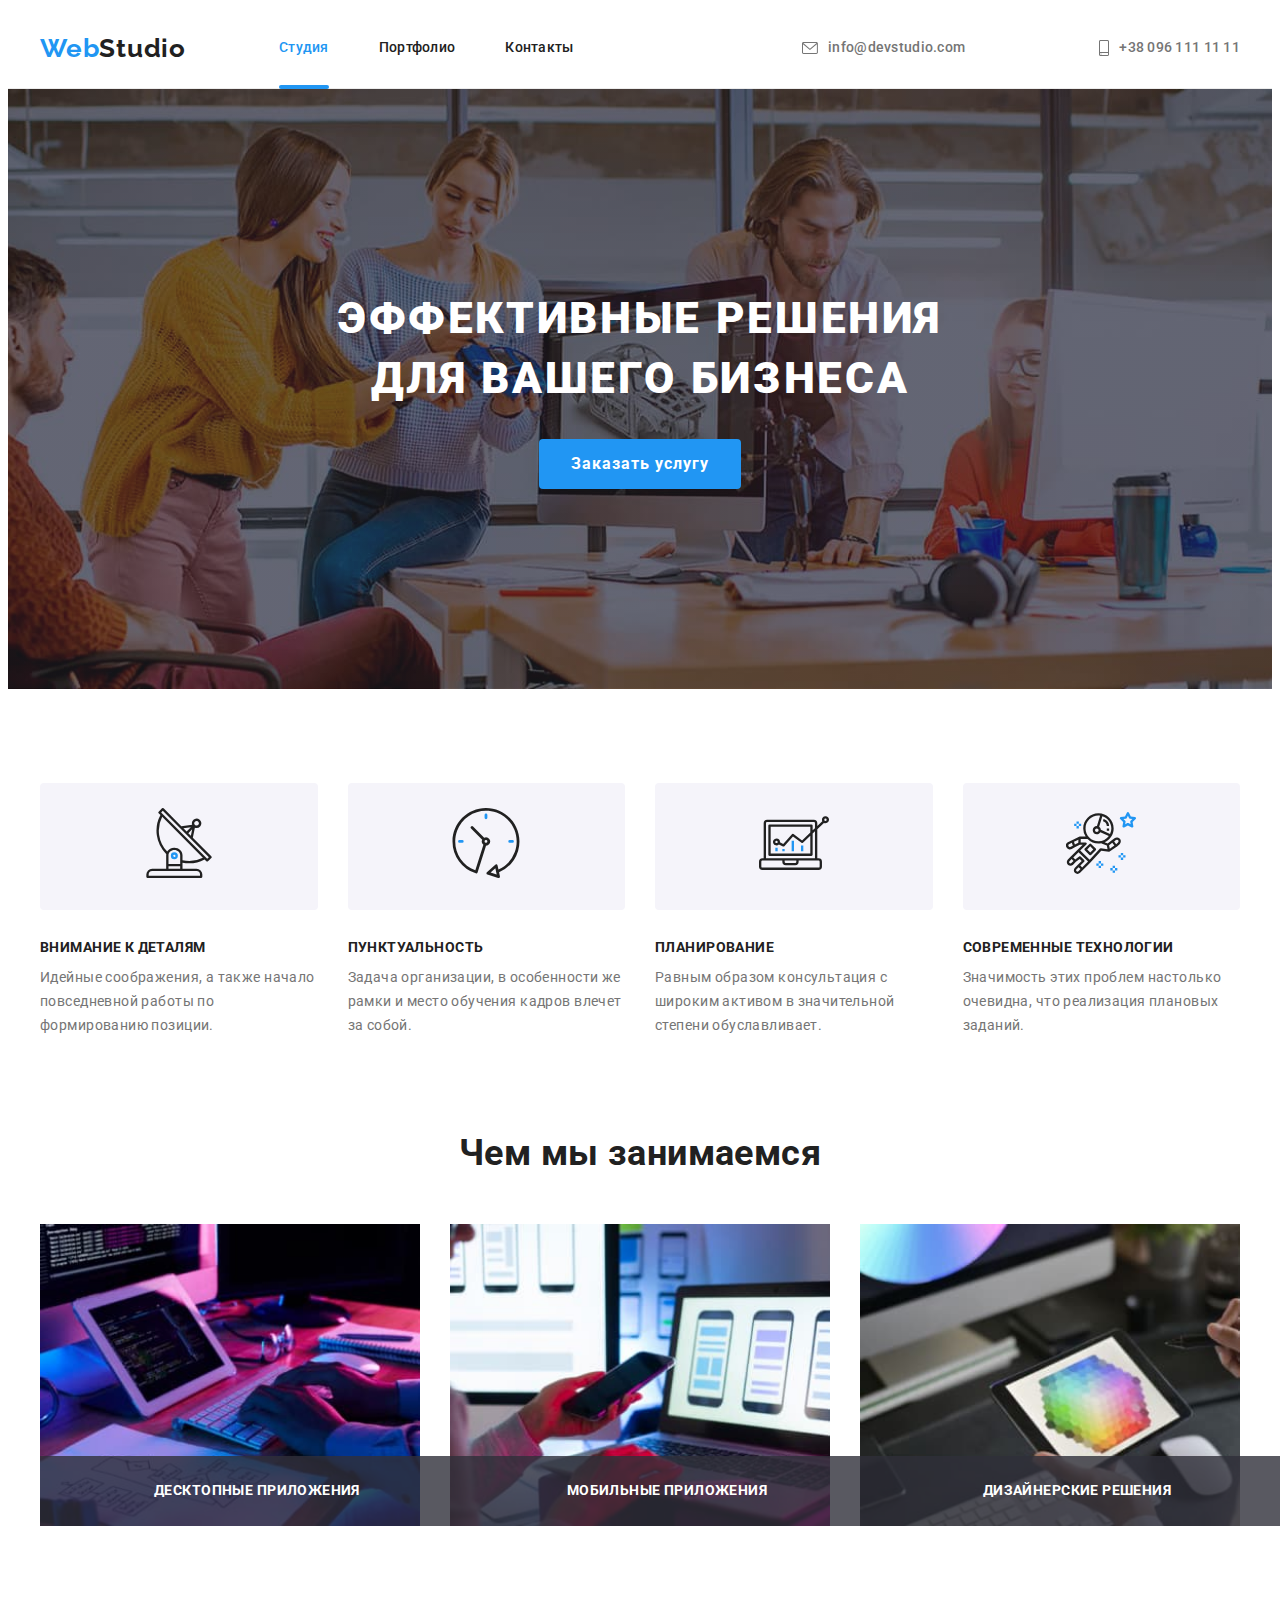
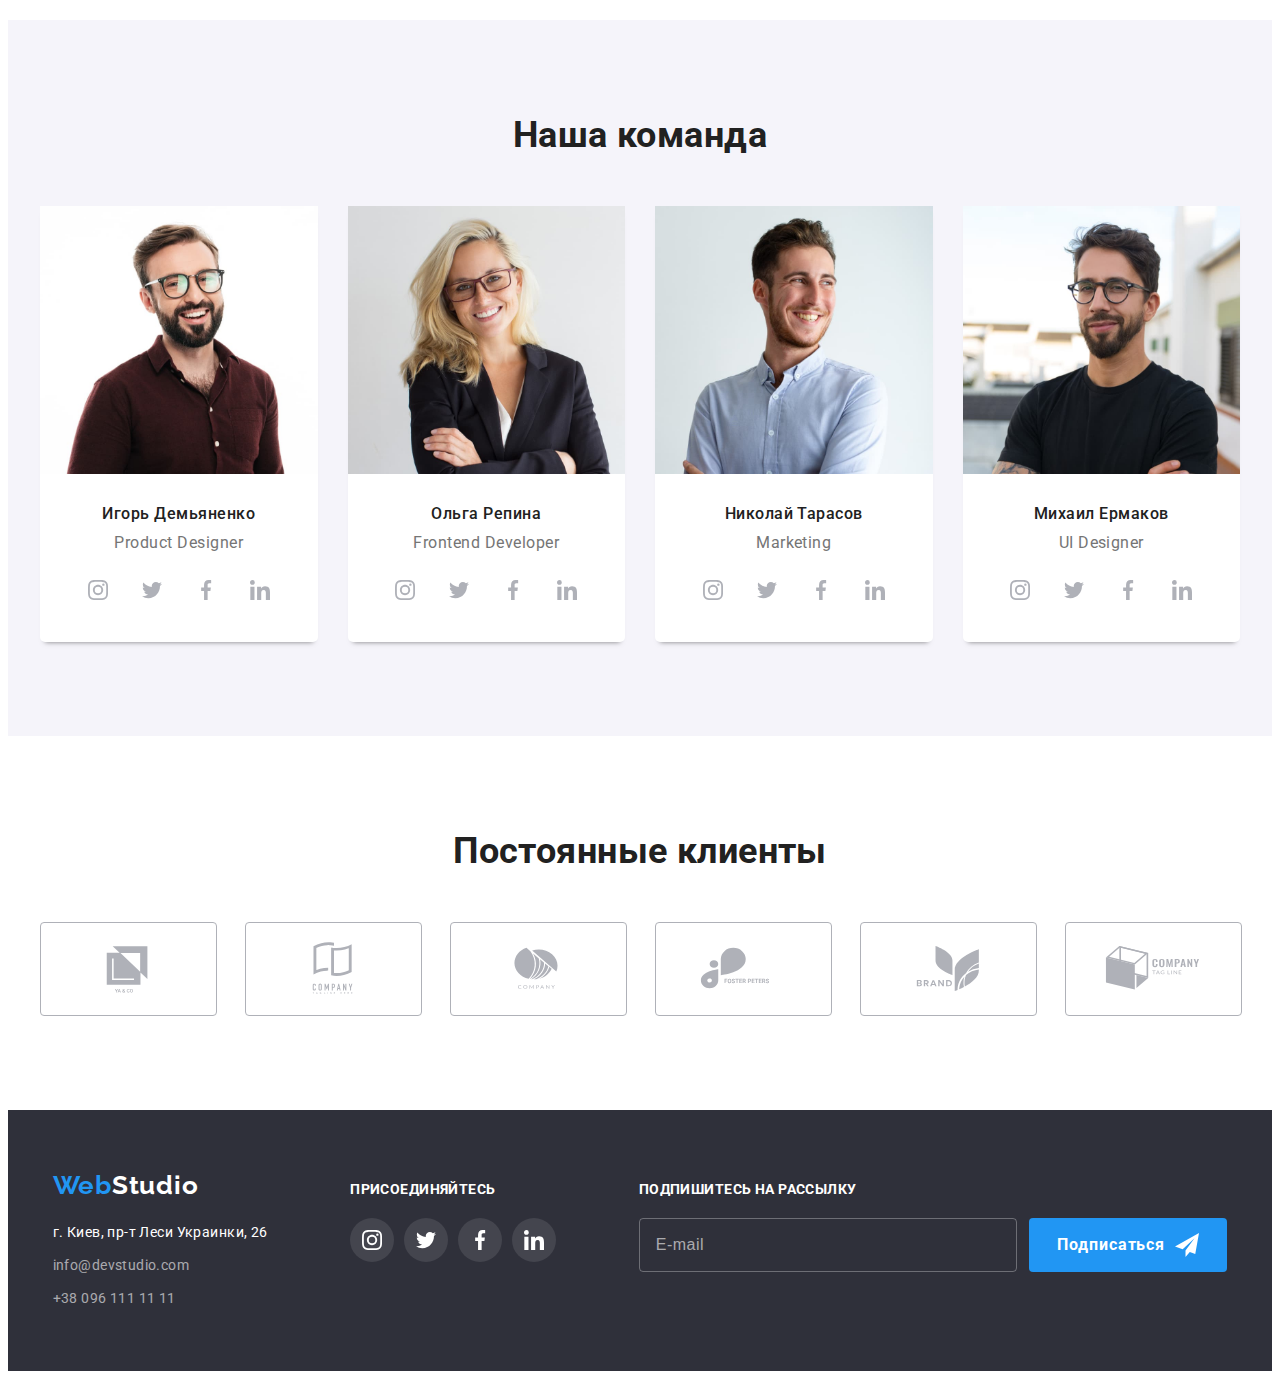
==== commit 22b95e7d: "исправляет левый text align в футере" ====
--- a/index.html
+++ b/index.html
@@ -49,7 +49,7 @@
         </button>
        </div>  
        
-        <div class="mob-menu" data-Menu>
+        <div class="backdrop mob-menu is-hidden" data-Menu>
          <div class="container">
            <div class="mob-menu__top">
             <button type="button" class="menu-close__btn" data-Menu-close>
--- a/css/main.min.css
+++ b/css/main.min.css
@@ -1,2 +1,2 @@
-:root{--textcolor: #212121;--textcolor2: #757575;--brandcolor: #2196f3;--backgroundcolor: #2f303a;--backgroundcolor2: #f5f4fa;--whitetextcolor: #fff;--herobtnfocuscolor: #188ce8;--footaddresscolor: rgba(255, 255, 255, 0.6);--footborderformcolor: rgba(255, 255, 255, 0.3);--sociallinkcolor: rgba(175, 177, 184, 1);--catalogbackgroundtext: rgba(33, 150, 243, 0.9);--item-background: rgba(47, 48, 58, 0.8);--modal-bordercolor: rgba(33, 33, 33, 0.2);--placeholder-color: rgba(117, 117, 117, 0.5);--transition1: 250ms cubic-bezier(0.4, 0, 0.2, 1);--card-amt: 1}.visually-hidden{position:absolute;white-space:nowrap;width:1px;height:1px;overflow:hidden;border:0;padding:0;clip:rect(0 0 0 0);clip-path:inset(50%);margin:-1px}p,h1,h2,h3,h4,h5,h6{margin:0}ul,ol{margin:0;padding:0;padding-left:0}img{display:block;width:100%;height:auto;max-width:100%}button{cursor:pointer}body{font-family:'Roboto', sans-serif;font-size:14px;line-height:1.71;letter-spacing:.03em;color:var(--textcolor2)}.title{color:var(--textcolor)}.link{text-decoration:none;color:inherit}.list{list-style:none}.container{padding-left:15px;padding-right:15px;margin:0 auto}@media screen and (max-width: 479px){.container{width:100%}}@media screen and (min-width: 480px){.container{width:480px}}@media screen and (min-width: 768px){.container{width:768px}}@media screen and (min-width: 1200px){.container{width:1200px}}.section{padding-top:60px;padding-bottom:60px}@media screen and (min-width: 1200px){.section{padding-top:94px;padding-bottom:94px}}.section-title{font-size:28px;line-height:1.17;text-align:center;color:var(--textcolor);margin-bottom:30px}@media screen and (min-width: 1200px){.section-title{font-size:36px;margin-bottom:50px}}.card-set{margin-bottom:-30px}@media screen and (min-width: 480px){.card-set{display:flex;flex-wrap:wrap;margin-left:-30px}}.card-set__item{margin-bottom:30px}@media screen and (min-width: 480px){.card-set__item{flex-basis:calc(100% / var(--card-amt) - 30px);margin-left:30px}}.social-list{display:flex;justify-content:center}.social-list__item+.social-list__item{margin-left:10px}.social__icon{width:20px;height:20px;fill:var(--sociallinkcolor);transition:fill var(--transition1)}.social__link:hover .social__icon,.social__link:focus .social__icon{fill:var(--whitetextcolor)}.foot .social__icon{fill:var(--whitetextcolor)}.foot .social__link{background-color:rgba(255,255,255,0.1)}.social__link{width:44px;height:44px;background-color:var(--whitetextcolor);display:flex;justify-content:center;align-items:center;border-radius:50%;transition:background-color var(--transition1)}.social__link:hover,.social__link:focus{background-color:var(--brandcolor)}.logo-link{font-family:Raleway;font-size:24px;font-weight:700;line-height:1.19;letter-spacing:.03em;color:var(--brandcolor)}@media screen and (min-width: 1200px){.logo-link{font-size:26px}}.logo--header{color:var(--textcolor)}.head .logo-link{margin-right:86px}@media screen and (min-width: 1200px){.head .logo-link{margin-right:93px}}.foot .logo-link{margin-bottom:20px;display:inline-block}.logo--footer{color:var(--whitetextcolor)}.btn{font-family:inherit;font-size:16px;font-weight:700;line-height:1.87;letter-spacing:.06em;color:var(--whitetextcolor);background-color:var(--brandcolor);cursor:pointer;padding:10px 32px;border:none;border-radius:4px;transition:background-color var(--transition1),box-shadow var(--transition1)}.btn:focus,.btn:hover{background-color:var(--herobtnfocuscolor);box-shadow:0px 4px 4px rgba(0,0,0,0.15)}.subscription__button{padding:10px 28px;display:flex;align-items:center;text-align:center;margin-right:auto;margin-left:auto}.modal-button{padding:10px 55px;display:block;margin:0 auto}.backdrop{width:100vw;height:100vh;top:0;position:fixed;background-color:rgba(0,0,0,0.2);z-index:1;opacity:1;transition:opacity var(--transition1),visibility var(--transition1)}.is-hidden{opacity:0;pointer-events:none;visibility:hidden}.backdrop.is-hidden .modal{transform:translate(-50%, -50%) scale(0.3)}.modal{width:450px;min-height:581px;background-color:var(--whitetextcolor);position:absolute;top:50%;left:50%;transform:translate(-50%, -50%) scale(1);border-radius:4px;box-shadow:0px 4px 4px 0px rgba(0,0,0,0.25);transition:transform var(--transition1);padding:40px}@media screen and (max-width: 479px){.modal{width:90vw}}@media screen and (min-width: 1200px){.modal{width:528px}}.close__icon{transition:fill var(--transition1)}.close-btn:focus .close__icon,.close-btn:hover .close__icon{fill:var(--brandcolor)}.close-btn{width:30px;height:30px;border:1px solid rgba(0,0,0,0.1);border-radius:50%;background-color:transparent;display:flex;align-items:center;justify-content:center;position:absolute;top:8px;right:8px;transition:border-color var(--transition1);outline:none}.close-btn:focus,.close-btn:hover{border-color:var(--brandcolor)}.modal__text{text-align:center;font-size:20px;font-weight:700;line-height:1.15;color:var(--textcolor);margin-bottom:12px}.assent-text{display:inline;font-size:12px;line-height:1.16;letter-spacing:.03em}@media screen and (min-width: 1200px){.assent-text{font-size:12px}}.mob-menu{background-color:var(--whitetextcolor);position:fixed;top:0;left:0;width:100vw;height:100vh;z-index:1;padding-top:10px;padding-bottom:48px;padding-left:25px;padding-right:15px;overflow-y:scroll}@media screen and (min-width: 768px){.mob-menu{display:none}}.mob-menu .container{height:100%;display:flex;flex-direction:column;justify-content:space-between}.mob-menu__list{padding-top:28px}.mob-menu__link{font-size:40px;font-weight:500;line-height:1.17;letter-spacing:.02em;color:var(--textcolor);display:block;padding-top:10px;padding-bottom:10px;margin-bottom:12px;transition:color var(--transition1)}.mob-menu__link:hover,.mob-menu__link:focus{color:var(--brandcolor)}.contakts-tel__link{display:block;font-size:40px;font-weight:500;line-height:1.17;letter-spacing:.02em;color:var(--brandcolor);padding-top:10px;padding-bottom:10px;margin-bottom:12px}@media screen and (max-width: 479px){.contakts-tel__link{font-size:27px}}.contakts-post__link{display:block;font-size:24px;font-weight:500;line-height:1.17;letter-spacing:.02em;padding-top:10px;padding-bottom:10px;margin-bottom:64px}.mob-social__list{display:flex;flex-wrap:wrap}@media screen and (max-width: 479px){.mob-social__list{display:block}}.mob-social__item{display:block;margin-bottom:15px}@media screen and (min-width: 480px) and (max-width: 767px){.mob-social__item{display:inline;border-right:1px solid rgba(33,33,33,0.2);padding-left:10px;padding-right:10px}.mob-social__item:last-child{border:none}.mob-social__item:first-child{padding-left:0}}.mob-social__link{font-size:18px;font-weight:500;line-height:1.22;letter-spacing:.02em;color:var(--brandcolor)}.menu-close__btn{display:block;margin-left:auto;position:absolute;top:0;right:0;width:40px;height:40px;border:none;background-color:transparent;transition:border-color var(--transition1)}.menu-close__btn:focus,.menu-close__btn:hover{border-color:var(--brandcolor)}.menu-close__icon{transition:fill var(--transition1)}.menu-close__btn:focus .menu-close__icon,.menu-close__btn:hover .menu-close__icon{fill:var(--brandcolor)}.head{border-bottom:1px solid #ececec}.header__container{display:flex;align-items:center;justify-content:space-between}.site-navigation{display:none}@media screen and (min-width: 768px){.site-navigation{display:flex;align-items:center}}.site-navigation__list{display:flex;align-items:center}.contakts-list{display:none}@media screen and (min-width: 1200px){.contakts-list{display:inline-flex;align-items:center;margin-left:auto}}@media screen and (min-width: 768px){.contakts-list{display:flex;flex-wrap:wrap}}.site-navigation__item:not(:last-child){margin-right:50px}@media screen and (min-width: 1200px){.contakts-list__item:not(:last-child){margin-right:50px}}.site-navigation__list{color:var(--textcolor)}.site-navigation__link{font-size:14px;font-weight:500;line-height:1.14;letter-spacing:.02em;padding-top:32px;padding-bottom:32px;display:flex;align-items:center;transition:color var(--transition1)}.site-navigation__link:hover,.site-navigation__link:focus{color:var(--brandcolor)}.contacts__link{padding-top:5px;padding-bottom:5px;margin-left:84px}.current{color:var(--brandcolor);position:relative}.current::after{content:'';width:100%;height:4px;border-radius:2px;position:absolute;left:0;bottom:0;background-color:var(--brandcolor);margin-bottom:-1px}.contakts-list__icon{margin-right:10px;fill:currentColor}.openmenu-button{background-color:transparent;border:none;outline:none;margin-top:10px;margin-bottom:10px}.openmenu-button:focus,.openmenu-button:hover{border-color:var(--brandcolor)}@media screen and (min-width: 768px){.openmenu-button{display:none}}.openmenu__icon{transition:fill var(--transition1)}.openmenu-button:focus .openmenu__icon,.openmenu-button:hover .openmenu__icon{fill:var(--brandcolor)}.hero{color:var(--whitetextcolor);text-align:center;padding-top:118px;padding-bottom:118px;background-image:linear-gradient(rgba(47,48,58,0.4), rgba(47,48,58,0.4)),url(../images/header/header_mob_1x.jpg);background-repeat:no-repeat;background-position:center;background-size:cover, auto;margin:0 auto}@media (min-device-pixel-ratio: 2), (min-resolution: 192dpi), (min-resolution: 2dppx){.hero{background-image:linear-gradient(rgba(47,48,58,0.4), rgba(47,48,58,0.4)),url(../images/header/header_mob_2x.jpg)}}@media screen and (min-width: 768px) and (max-width: 1199px){.hero{background-image:linear-gradient(rgba(47,48,58,0.4), rgba(47,48,58,0.4)),url(../images/header/header_tab_1x.jpg)}}@media screen and (min-width: 768px) and (max-width: 1199px) and (min-device-pixel-ratio: 2), screen and (min-width: 768px) and (max-width: 1199px) and (min-resolution: 192dpi), screen and (min-width: 768px) and (max-width: 1199px) and (min-resolution: 2dppx){.hero{background-image:linear-gradient(rgba(47,48,58,0.4), rgba(47,48,58,0.4)),url(../images/header/header_tab_2x.jpg)}}@media screen and (min-width: 1200px){.hero{padding-top:200px;padding-bottom:200px;background-image:linear-gradient(rgba(47,48,58,0.4), rgba(47,48,58,0.4)),url(../images/header/header_desk_1x.jpg);max-width:1600px}}@media screen and (min-width: 1200px) and (min-device-pixel-ratio: 2), screen and (min-width: 1200px) and (min-resolution: 192dpi), screen and (min-width: 1200px) and (min-resolution: 2dppx){.hero{background-image:linear-gradient(rgba(47,48,58,0.4), rgba(47,48,58,0.4)),url(../images/header/header_desk_2x.jpg)}}.hero__title{font-size:26px;font-weight:900;line-height:1.62;letter-spacing:.06em;text-transform:uppercase;max-width:360px;margin-right:auto;margin-left:auto;margin-bottom:30px}@media screen and (min-width: 1200px){.hero__title{font-size:44px;line-height:1.36;max-width:700px}}@media screen and (min-width: 768px) and (max-width: 1199px){.about{--card-amt: 2}}@media screen and (min-width: 1200px){.about{--card-amt: 4}}.about-list__title{font-size:14px;line-height:1.14;text-transform:uppercase;margin-bottom:10px;text-align:center}@media screen and (min-width: 768px){.about-list__title{text-align:left}}.about-list__icon{background-color:var(--backgroundcolor2);border-radius:4px;margin-bottom:30px;text-align:center;padding:25px 100px}.activity{display:none}@media screen and (min-width: 1200px){.activity{display:block;padding-top:0;--card-amt: 3}}.activity__item{position:relative}.activity__text{font-size:14px;line-height:1.14;letter-spacing:.03em;text-transform:uppercase;text-align:center;position:absolute;padding:27px;width:100%;bottom:0;background-color:var(--item-background);color:var(--whitetextcolor)}.collective{background-color:var(--backgroundcolor2)}@media screen and (min-width: 768px) and (max-width: 1199px){.collective{--card-amt: 2}}@media screen and (min-width: 1200px){.collective{--card-amt: 4}}.collective__item{font-size:16px;line-height:1.19;letter-spacing:.03em;text-align:center;background-color:var(--whitetextcolor);border-bottom-left-radius:5px;border-bottom-right-radius:5px;box-shadow:0 5px 5px -5px rgba(0,0,0,0.5)}.collective__member{font-size:16px;font-weight:500;color:var(--textcolor);margin-bottom:10px}.collective-caption{padding-top:30px;padding-bottom:24px}@media screen and (min-width: 1200px){.collective-caption{padding-bottom:30px}}.collective__prof{margin-bottom:16px}@media screen and (min-width: 480px) and (max-width: 767px){.customer{--card-amt: 2}}@media screen and (min-width: 768px) and (max-width: 1199px){.customer{--card-amt: 3}}@media screen and (min-width: 1200px){.customer{--card-amt: 6}}.customer__icon{fill:currentColor}.customer__link{display:flex;align-items:center;justify-content:center;width:100%;height:92px;border-radius:4px;border:1px solid var(--sociallinkcolor);color:var(--sociallinkcolor);transition:color var(--transition1),border var(--transition1)}.customer__link:hover,.customer__link:focus{color:var(--brandcolor);border:1px solid var(--brandcolor)}.btn-list{display:flex;justify-content:center;flex-wrap:wrap;justify-content:flex-start;margin-bottom:40px}@media screen and (min-width: 768px) and (max-width: 1199px){.btn-list{justify-content:center;margin-bottom:30px}}@media screen and (min-width: 1200px){.btn-list{justify-content:center;margin-bottom:50px}}.btn-list__item{min-width:73px;min-height:38px;border-radius:4px}.btn-list__item:not(:last-child){margin-right:8px}@media screen and (max-width: 767px){.btn-list__item{margin-bottom:15px}}.btn-list__button{font-family:inherit;background-color:var(--backgroundcolor2);cursor:pointer;font-size:16px;font-weight:500;line-height:1.63;letter-spacing:.03em;border:none;border-radius:4px;padding:6px 22px;transition:color var(--transition1),box-shadow var(--transition1),background-color var(--transition1)}.btn-list__button:hover,.btn-list__button:focus,.btn-list__button--current{background-color:var(--brandcolor);color:var(--whitetextcolor);box-shadow:0px 4px 4px 0px rgba(0,0,0,0.25)}.catalog{padding-top:0;padding-bottom:20px}@media screen and (min-width: 768px) and (max-width: 1199px){.catalog{--card-amt: 2}}@media screen and (min-width: 1200px){.catalog{--card-amt: 3}}.catalog-item__title{font-size:18px;line-height:2;letter-spacing:.06em;margin-bottom:4px}.catalog-item__product{font-size:16px;line-height:1.87}.catalog-item__wrap{position:relative;overflow:hidden}.catalog-item__text{position:absolute;top:0;left:0;background-color:var(--catalogbackgroundtext);color:var(--whitetextcolor);font-size:18px;line-height:1.55;padding:63px 24px;height:100%;transform:translateY(100%);transition:transform var(--transition1);overflow:auto}.catalog-item__text::-webkit-scrollbar{width:5px}.catalog-item__text::-webkit-scrollbar-track{box-shadow:inset 0 0 6px rgba(0,0,0,0.3)}.catalog-item__text::-webkit-scrollbar-thumb{background-color:var(--whitetextcolor);outline:1px solid var(--textcolor2)}.catalog-item__link:hover .catalog-item__text,.catalog-item__link:focus .catalog-item__text{transform:translateY(0)}.catalog-item__link{display:flex;flex-direction:column;transition:box-shadow var(--transition1)}.catalog-item__link:hover,.catalog-item__link:focus{box-shadow:0px 1px 1px rgba(0,0,0,0.12),0px 4px 4px rgba(0,0,0,0.06),1px 4px 6px rgba(0,0,0,0.16)}.catalog-item__caption{padding:20px 24px;border:1px solid #ececec}.form-field{margin-bottom:10px}.form__input{width:100%;height:40px;border:1px solid var(--modal-bordercolor);border-radius:4px;padding-left:42px;color:var(--textcolor);transition:border-color var(--transition1);outline:none}.form__input:focus,.form__input:hover{border-color:var(--brandcolor)}.input__text{font-size:12px;line-height:1.17;letter-spacing:.01em;display:block;margin-bottom:4px}.form__text{width:100%;height:120px;border:1px solid var(--modal-bordercolor);border-radius:4px;padding-left:16px;padding-top:10px;color:var(--textcolor);resize:none;outline:none}.form__text:focus,.form__text:hover{border-color:var(--brandcolor)}.form__text::placeholder{color:var(--placeholder-color)}.form__textarea{margin-bottom:20px}.input__wrap{position:relative}.input__icon{position:absolute;left:12px;top:50%;transform:translateY(-50%);transition:fill var(--transition1)}.form__input:focus+.input__icon,.form__input:hover+.input__icon{fill:var(--brandcolor)}.agreement-link{color:var(--brandcolor);text-decoration-line:underline}.checkbox-field{margin-bottom:30px}.checkbox-wrap{width:16px;height:15px;border:2px solid var(--textcolor);border-radius:2px;margin-right:8px;display:flex;align-items:center;justify-content:center;transition:border-color var(--transition1)}.checkbox-wrap:hover{border-color:var(--brandcolor)}.checkbox-input:checked+.check-text .checkbox-wrap{background-color:var(--brandcolor);border:none}.checkbox-input:focus+.check-text .checkbox-wrap{border-color:var(--brandcolor)}.check-text{text-shadow:0px 4px 4px rgba(0,0,0,0.25);display:flex;align-items:center;justify-content:center}.foot{padding-bottom:60px;padding-top:60px;background-color:var(--backgroundcolor);color:var(--whitetextcolor);margin:0 auto}@media screen and (min-width: 768px){.foot-container{display:flex;flex-wrap:wrap;align-items:baseline;justify-content:center}}.adrs{font-style:normal}.adrs__item:not(:last-child){margin-bottom:9px}.adrs__link[target='_blank']{color:var(--whitetextcolor)}.adrs__link{color:var(--footaddresscolor);transition:color var(--transition1)}.adrs__link:hover,.adrs__link:focus{color:var(--brandcolor)}.foot__title{color:var(--whitetextcolor);margin-bottom:20px;text-align:center}@media screen and (min-width: 1200px){.foot__title{text-align:left}}.foot__item{margin-left:auto;margin-right:auto;text-align:center}.foot__item:not(:last-child){margin-bottom:60px}@media screen and (min-width: 1200px){.foot__item:last-child{margin-left:auto}.foot__item:not(:last-child){margin-right:70px;margin-bottom:0}}@media screen and (min-width: 1200px){.subscription{display:flex}}.subscription__input{height:50px;border:1px solid var(--footborderformcolor);border-radius:4px;padding-left:16px;color:var(--whitetextcolor);background-color:transparent;font-size:16px;line-height:1.25;letter-spacing:.03em;margin-right:12px;transition:border-color var(--transition1);outline:none;margin-bottom:20px;width:450px}.subscription__input::placeholder{color:var(--footaddresscolor)}.subscription__input:hover,.subscription__input:focus{border-color:var(--brandcolor)}@media screen and (max-width: 479px){.subscription__input{width:90vw}}@media screen and (min-width: 1200px){.subscription__input{width:358px;margin-bottom:0}}.subscription__icon{margin-left:10px}
+:root{--textcolor: #212121;--textcolor2: #757575;--brandcolor: #2196f3;--backgroundcolor: #2f303a;--backgroundcolor2: #f5f4fa;--whitetextcolor: #fff;--herobtnfocuscolor: #188ce8;--footaddresscolor: rgba(255, 255, 255, 0.6);--footborderformcolor: rgba(255, 255, 255, 0.3);--sociallinkcolor: rgba(175, 177, 184, 1);--catalogbackgroundtext: rgba(33, 150, 243, 0.9);--item-background: rgba(47, 48, 58, 0.8);--modal-bordercolor: rgba(33, 33, 33, 0.2);--placeholder-color: rgba(117, 117, 117, 0.5);--transition1: 250ms cubic-bezier(0.4, 0, 0.2, 1);--card-amt: 1}.visually-hidden{position:absolute;white-space:nowrap;width:1px;height:1px;overflow:hidden;border:0;padding:0;clip:rect(0 0 0 0);clip-path:inset(50%);margin:-1px}p,h1,h2,h3,h4,h5,h6{margin:0}ul,ol{margin:0;padding:0;padding-left:0}img{display:block;width:100%;height:auto;max-width:100%}button{cursor:pointer}body{font-family:'Roboto', sans-serif;font-size:14px;line-height:1.71;letter-spacing:.03em;color:var(--textcolor2)}.title{color:var(--textcolor)}.link{text-decoration:none;color:inherit}.list{list-style:none}.container{padding-left:15px;padding-right:15px;margin:0 auto}@media screen and (max-width: 479px){.container{width:100%}}@media screen and (min-width: 480px){.container{width:480px}}@media screen and (min-width: 768px){.container{width:768px}}@media screen and (min-width: 1200px){.container{width:1200px}}.section{padding-top:60px;padding-bottom:60px}@media screen and (min-width: 1200px){.section{padding-top:94px;padding-bottom:94px}}.section-title{font-size:28px;line-height:1.17;text-align:center;color:var(--textcolor);margin-bottom:30px}@media screen and (min-width: 1200px){.section-title{font-size:36px;margin-bottom:50px}}.card-set{margin-bottom:-30px}@media screen and (min-width: 480px){.card-set{display:flex;flex-wrap:wrap;margin-left:-30px}}.card-set__item{margin-bottom:30px}@media screen and (min-width: 480px){.card-set__item{flex-basis:calc(100% / var(--card-amt) - 30px);margin-left:30px}}.social-list{display:flex;justify-content:center}.social-list__item+.social-list__item{margin-left:10px}.social__icon{width:20px;height:20px;fill:var(--sociallinkcolor);transition:fill var(--transition1)}.social__link:hover .social__icon,.social__link:focus .social__icon{fill:var(--whitetextcolor)}.foot .social__icon{fill:var(--whitetextcolor)}.foot .social__link{background-color:rgba(255,255,255,0.1)}.social__link{width:44px;height:44px;background-color:var(--whitetextcolor);display:flex;justify-content:center;align-items:center;border-radius:50%;transition:background-color var(--transition1)}.social__link:hover,.social__link:focus{background-color:var(--brandcolor)}.logo-link{font-family:Raleway;font-size:24px;font-weight:700;line-height:1.19;letter-spacing:.03em;color:var(--brandcolor)}@media screen and (min-width: 1200px){.logo-link{font-size:26px}}.logo--header{color:var(--textcolor)}.head .logo-link{margin-right:86px}@media screen and (min-width: 1200px){.head .logo-link{margin-right:93px}}.foot .logo-link{margin-bottom:20px;display:inline-block}.logo--footer{color:var(--whitetextcolor)}.btn{font-family:inherit;font-size:16px;font-weight:700;line-height:1.87;letter-spacing:.06em;color:var(--whitetextcolor);background-color:var(--brandcolor);cursor:pointer;padding:10px 32px;border:none;border-radius:4px;transition:background-color var(--transition1),box-shadow var(--transition1)}.btn:focus,.btn:hover{background-color:var(--herobtnfocuscolor);box-shadow:0px 4px 4px rgba(0,0,0,0.15)}.subscription__button{padding:10px 28px;display:flex;align-items:center;text-align:center;margin-right:auto;margin-left:auto}.modal-button{padding:10px 55px;display:block;margin:0 auto}.backdrop{width:100vw;height:100vh;top:0;position:fixed;background-color:rgba(0,0,0,0.2);z-index:1;opacity:1;transition:opacity var(--transition1),visibility var(--transition1)}.is-hidden{opacity:0;pointer-events:none;visibility:hidden}.backdrop.is-hidden .modal{transform:translate(-50%, -50%) scale(0.3)}.modal{width:450px;min-height:581px;background-color:var(--whitetextcolor);position:absolute;top:50%;left:50%;transform:translate(-50%, -50%) scale(1);border-radius:4px;box-shadow:0px 4px 4px 0px rgba(0,0,0,0.25);transition:transform var(--transition1);padding:40px}@media screen and (max-width: 479px){.modal{width:90vw}}@media screen and (min-width: 1200px){.modal{width:528px}}.close__icon{transition:fill var(--transition1)}.close-btn:focus .close__icon,.close-btn:hover .close__icon{fill:var(--brandcolor)}.close-btn{width:30px;height:30px;border:1px solid rgba(0,0,0,0.1);border-radius:50%;background-color:transparent;display:flex;align-items:center;justify-content:center;position:absolute;top:8px;right:8px;transition:border-color var(--transition1);outline:none}.close-btn:focus,.close-btn:hover{border-color:var(--brandcolor)}.modal__text{text-align:center;font-size:20px;font-weight:700;line-height:1.15;color:var(--textcolor);margin-bottom:12px}.assent-text{display:inline;font-size:12px;line-height:1.16;letter-spacing:.03em}@media screen and (min-width: 1200px){.assent-text{font-size:14px}}.is-hidden .mob-menu{transform:scale(0.3)}.mob-menu{background-color:var(--whitetextcolor);position:fixed;top:0;left:0;width:100vw;height:100vh;z-index:1;padding-top:10px;padding-bottom:48px;padding-left:25px;padding-right:15px;transform:scale(1);transition:transform var(--transition1);overflow-y:scroll}@media screen and (min-width: 768px){.mob-menu{display:none}}.mob-menu .container{height:100%;display:flex;flex-direction:column;justify-content:space-between}.mob-menu__list{padding-top:28px}.mob-menu__link{font-size:40px;font-weight:500;line-height:1.17;letter-spacing:.02em;color:var(--textcolor);display:block;padding-top:10px;padding-bottom:10px;margin-bottom:12px;transition:color var(--transition1)}.mob-menu__link:hover,.mob-menu__link:focus{color:var(--brandcolor)}.contakts-tel__link{display:block;font-size:40px;font-weight:500;line-height:1.17;letter-spacing:.02em;color:var(--brandcolor);padding-top:10px;padding-bottom:10px;margin-bottom:12px}@media screen and (max-width: 479px){.contakts-tel__link{font-size:27px}}.contakts-post__link{display:block;font-size:24px;font-weight:500;line-height:1.17;letter-spacing:.02em;padding-top:10px;padding-bottom:10px;margin-bottom:64px}.mob-social__list{display:flex;flex-wrap:wrap}@media screen and (max-width: 479px){.mob-social__list{display:block}}.mob-social__item{display:block;margin-bottom:15px}@media screen and (min-width: 480px) and (max-width: 767px){.mob-social__item{display:inline;border-right:1px solid rgba(33,33,33,0.2);padding-left:10px;padding-right:10px}.mob-social__item:last-child{border:none}.mob-social__item:first-child{padding-left:0}}.mob-social__link{font-size:18px;font-weight:500;line-height:1.22;letter-spacing:.02em;color:var(--brandcolor)}.menu-close__btn{display:block;margin-left:auto;position:absolute;top:0;right:0;width:40px;height:40px;border:none;background-color:transparent;transition:border-color var(--transition1)}.menu-close__btn:focus,.menu-close__btn:hover{border-color:var(--brandcolor)}.menu-close__icon{transition:fill var(--transition1)}.menu-close__btn:focus .menu-close__icon,.menu-close__btn:hover .menu-close__icon{fill:var(--brandcolor)}.head{border-bottom:1px solid #ececec}.header__container{display:flex;align-items:center;justify-content:space-between}.site-navigation{display:none}@media screen and (min-width: 768px){.site-navigation{display:flex;align-items:center}}.site-navigation__list{display:flex;align-items:center}.contakts-list{display:none}@media screen and (min-width: 1200px){.contakts-list{display:inline-flex;align-items:center;margin-left:auto}}@media screen and (min-width: 768px){.contakts-list{display:flex;flex-wrap:wrap}}.site-navigation__item:not(:last-child){margin-right:50px}@media screen and (min-width: 1200px){.contakts-list__item:not(:last-child){margin-right:50px}}.site-navigation__list{color:var(--textcolor)}.site-navigation__link{font-size:14px;font-weight:500;line-height:1.14;letter-spacing:.02em;padding-top:32px;padding-bottom:32px;display:flex;align-items:center;transition:color var(--transition1)}.site-navigation__link:hover,.site-navigation__link:focus{color:var(--brandcolor)}.contacts__link{padding-top:5px;padding-bottom:5px;margin-left:84px}.current{color:var(--brandcolor);position:relative}.current::after{content:'';width:100%;height:4px;border-radius:2px;position:absolute;left:0;bottom:0;background-color:var(--brandcolor);margin-bottom:-1px}.contakts-list__icon{margin-right:10px;fill:currentColor}.openmenu-button{background-color:transparent;border:none;outline:none;margin-top:10px;margin-bottom:10px}.openmenu-button:focus,.openmenu-button:hover{border-color:var(--brandcolor)}@media screen and (min-width: 768px){.openmenu-button{display:none}}.openmenu__icon{transition:fill var(--transition1)}.openmenu-button:focus .openmenu__icon,.openmenu-button:hover .openmenu__icon{fill:var(--brandcolor)}.hero{color:var(--whitetextcolor);text-align:center;padding-top:118px;padding-bottom:118px;background-image:linear-gradient(rgba(47,48,58,0.4), rgba(47,48,58,0.4)),url(../images/header/header_mob_1x.jpg);background-repeat:no-repeat;background-position:center;background-size:cover, auto;margin:0 auto}@media (min-device-pixel-ratio: 2), (min-resolution: 192dpi), (min-resolution: 2dppx){.hero{background-image:linear-gradient(rgba(47,48,58,0.4), rgba(47,48,58,0.4)),url(../images/header/header_mob_2x.jpg)}}@media screen and (min-width: 768px) and (max-width: 1199px){.hero{background-image:linear-gradient(rgba(47,48,58,0.4), rgba(47,48,58,0.4)),url(../images/header/header_tab_1x.jpg)}}@media screen and (min-width: 768px) and (max-width: 1199px) and (min-device-pixel-ratio: 2), screen and (min-width: 768px) and (max-width: 1199px) and (min-resolution: 192dpi), screen and (min-width: 768px) and (max-width: 1199px) and (min-resolution: 2dppx){.hero{background-image:linear-gradient(rgba(47,48,58,0.4), rgba(47,48,58,0.4)),url(../images/header/header_tab_2x.jpg)}}@media screen and (min-width: 1200px){.hero{padding-top:200px;padding-bottom:200px;background-image:linear-gradient(rgba(47,48,58,0.4), rgba(47,48,58,0.4)),url(../images/header/header_desk_1x.jpg);max-width:1600px}}@media screen and (min-width: 1200px) and (min-device-pixel-ratio: 2), screen and (min-width: 1200px) and (min-resolution: 192dpi), screen and (min-width: 1200px) and (min-resolution: 2dppx){.hero{background-image:linear-gradient(rgba(47,48,58,0.4), rgba(47,48,58,0.4)),url(../images/header/header_desk_2x.jpg)}}.hero__title{font-size:26px;font-weight:900;line-height:1.62;letter-spacing:.06em;text-transform:uppercase;max-width:360px;margin-right:auto;margin-left:auto;margin-bottom:30px}@media screen and (min-width: 1200px){.hero__title{font-size:44px;line-height:1.36;max-width:700px}}@media screen and (min-width: 768px) and (max-width: 1199px){.about{--card-amt: 2}}@media screen and (min-width: 1200px){.about{--card-amt: 4}}.about-list__title{font-size:14px;line-height:1.14;text-transform:uppercase;margin-bottom:10px;text-align:center}@media screen and (min-width: 768px){.about-list__title{text-align:left}}.about-list__icon{background-color:var(--backgroundcolor2);border-radius:4px;margin-bottom:30px;text-align:center;padding:25px 100px}.activity{display:none}@media screen and (min-width: 1200px){.activity{display:block;padding-top:0;--card-amt: 3}}.activity__item{position:relative}.activity__text{font-size:14px;line-height:1.14;letter-spacing:.03em;text-transform:uppercase;text-align:center;position:absolute;padding:27px;width:100%;bottom:0;background-color:var(--item-background);color:var(--whitetextcolor)}.collective{background-color:var(--backgroundcolor2)}@media screen and (min-width: 768px) and (max-width: 1199px){.collective{--card-amt: 2}}@media screen and (min-width: 1200px){.collective{--card-amt: 4}}.collective__item{font-size:16px;line-height:1.19;letter-spacing:.03em;text-align:center;background-color:var(--whitetextcolor);border-bottom-left-radius:5px;border-bottom-right-radius:5px;box-shadow:0 5px 5px -5px rgba(0,0,0,0.5)}.collective__member{font-size:16px;font-weight:500;color:var(--textcolor);margin-bottom:10px}.collective-caption{padding-top:30px;padding-bottom:24px}@media screen and (min-width: 1200px){.collective-caption{padding-bottom:30px}}.collective__prof{margin-bottom:16px}@media screen and (min-width: 480px) and (max-width: 767px){.customer{--card-amt: 2}}@media screen and (min-width: 768px) and (max-width: 1199px){.customer{--card-amt: 3}}@media screen and (min-width: 1200px){.customer{--card-amt: 6}}.customer__icon{fill:currentColor}.customer__link{display:flex;align-items:center;justify-content:center;width:100%;height:92px;border-radius:4px;border:1px solid var(--sociallinkcolor);color:var(--sociallinkcolor);transition:color var(--transition1),border var(--transition1)}.customer__link:hover,.customer__link:focus{color:var(--brandcolor);border:1px solid var(--brandcolor)}.btn-list{display:flex;justify-content:center;flex-wrap:wrap;justify-content:flex-start;margin-bottom:40px}@media screen and (min-width: 768px) and (max-width: 1199px){.btn-list{justify-content:center;margin-bottom:30px}}@media screen and (min-width: 1200px){.btn-list{justify-content:center;margin-bottom:50px}}.btn-list__item{min-width:73px;min-height:38px;border-radius:4px}.btn-list__item:not(:last-child){margin-right:8px}@media screen and (max-width: 767px){.btn-list__item{margin-bottom:15px}}.btn-list__button{font-family:inherit;background-color:var(--backgroundcolor2);cursor:pointer;font-size:16px;font-weight:500;line-height:1.63;letter-spacing:.03em;border:none;border-radius:4px;padding:6px 22px;transition:color var(--transition1),box-shadow var(--transition1),background-color var(--transition1)}.btn-list__button:hover,.btn-list__button:focus,.btn-list__button--current{background-color:var(--brandcolor);color:var(--whitetextcolor);box-shadow:0px 4px 4px 0px rgba(0,0,0,0.25)}.catalog{padding-top:0;padding-bottom:20px}@media screen and (min-width: 768px) and (max-width: 1199px){.catalog{--card-amt: 2}}@media screen and (min-width: 1200px){.catalog{--card-amt: 3}}.catalog-item__title{font-size:18px;line-height:2;letter-spacing:.06em;margin-bottom:4px}.catalog-item__product{font-size:16px;line-height:1.87}.catalog-item__wrap{position:relative;overflow:hidden}.catalog-item__text{position:absolute;top:0;left:0;background-color:var(--catalogbackgroundtext);color:var(--whitetextcolor);font-size:18px;line-height:1.55;padding:63px 24px;height:100%;transform:translateY(100%);transition:transform var(--transition1);overflow:auto}.catalog-item__text::-webkit-scrollbar{width:5px}.catalog-item__text::-webkit-scrollbar-track{box-shadow:inset 0 0 6px rgba(0,0,0,0.3)}.catalog-item__text::-webkit-scrollbar-thumb{background-color:var(--whitetextcolor);outline:1px solid var(--textcolor2)}.catalog-item__link:hover .catalog-item__text,.catalog-item__link:focus .catalog-item__text{transform:translateY(0)}.catalog-item__link{display:flex;flex-direction:column;transition:box-shadow var(--transition1)}.catalog-item__link:hover,.catalog-item__link:focus{box-shadow:0px 1px 1px rgba(0,0,0,0.12),0px 4px 4px rgba(0,0,0,0.06),1px 4px 6px rgba(0,0,0,0.16)}.catalog-item__caption{padding:20px 24px;border:1px solid #ececec}.form-field{margin-bottom:10px}.form__input{width:100%;height:40px;border:1px solid var(--modal-bordercolor);border-radius:4px;padding-left:42px;color:var(--textcolor);transition:border-color var(--transition1);outline:none}.form__input:focus,.form__input:hover{border-color:var(--brandcolor)}.input__text{font-size:12px;line-height:1.17;letter-spacing:.01em;display:block;margin-bottom:4px}.form__text{width:100%;height:120px;border:1px solid var(--modal-bordercolor);border-radius:4px;padding-left:16px;padding-top:10px;color:var(--textcolor);resize:none;outline:none}.form__text:focus,.form__text:hover{border-color:var(--brandcolor)}.form__text::placeholder{color:var(--placeholder-color)}.form__textarea{margin-bottom:20px}.input__wrap{position:relative}.input__icon{position:absolute;left:12px;top:50%;transform:translateY(-50%);transition:fill var(--transition1)}.form__input:focus+.input__icon,.form__input:hover+.input__icon{fill:var(--brandcolor)}.agreement-link{color:var(--brandcolor);text-decoration-line:underline}.checkbox-field{margin-bottom:30px}.checkbox-wrap{width:16px;height:15px;border:2px solid var(--textcolor);border-radius:2px;margin-right:8px;display:flex;align-items:center;justify-content:center;transition:border-color var(--transition1)}.checkbox-wrap:hover{border-color:var(--brandcolor)}.checkbox-input:checked+.check-text .checkbox-wrap{background-color:var(--brandcolor);border:none}.checkbox-input:focus+.check-text .checkbox-wrap{border-color:var(--brandcolor)}.check-text{text-shadow:0px 4px 4px rgba(0,0,0,0.25);display:flex;align-items:center;justify-content:center}.foot{padding-bottom:60px;padding-top:60px;background-color:var(--backgroundcolor);color:var(--whitetextcolor);margin:0 auto}@media screen and (min-width: 768px){.foot-container{display:flex;flex-wrap:wrap;align-items:baseline;justify-content:center}}.adrs{font-style:normal}.adrs__item:not(:last-child){margin-bottom:9px}.adrs__link[target='_blank']{color:var(--whitetextcolor)}.adrs__link{color:var(--footaddresscolor);transition:color var(--transition1)}.adrs__link:hover,.adrs__link:focus{color:var(--brandcolor)}.foot__title{color:var(--whitetextcolor);margin-bottom:20px;text-align:center}@media screen and (min-width: 1200px){.foot__title{text-align:left}}.foot__item{margin-left:auto;margin-right:auto;text-align:center}.foot__item:not(:last-child){margin-bottom:60px}@media screen and (min-width: 1200px){.foot__item:last-child{margin-left:auto;text-align:left}.foot__item:not(:last-child){margin-right:70px;margin-bottom:0;text-align:left}}@media screen and (min-width: 1200px){.subscription{display:flex}}.subscription__input{height:50px;border:1px solid var(--footborderformcolor);border-radius:4px;padding-left:16px;color:var(--whitetextcolor);background-color:transparent;font-size:16px;line-height:1.25;letter-spacing:.03em;margin-right:12px;transition:border-color var(--transition1);outline:none;margin-bottom:20px;width:450px}.subscription__input::placeholder{color:var(--footaddresscolor)}.subscription__input:hover,.subscription__input:focus{border-color:var(--brandcolor)}@media screen and (max-width: 479px){.subscription__input{width:90vw}}@media screen and (min-width: 1200px){.subscription__input{width:358px;margin-bottom:0}}.subscription__icon{margin-left:10px}
 /*# sourceMappingURL=main.min.css.map */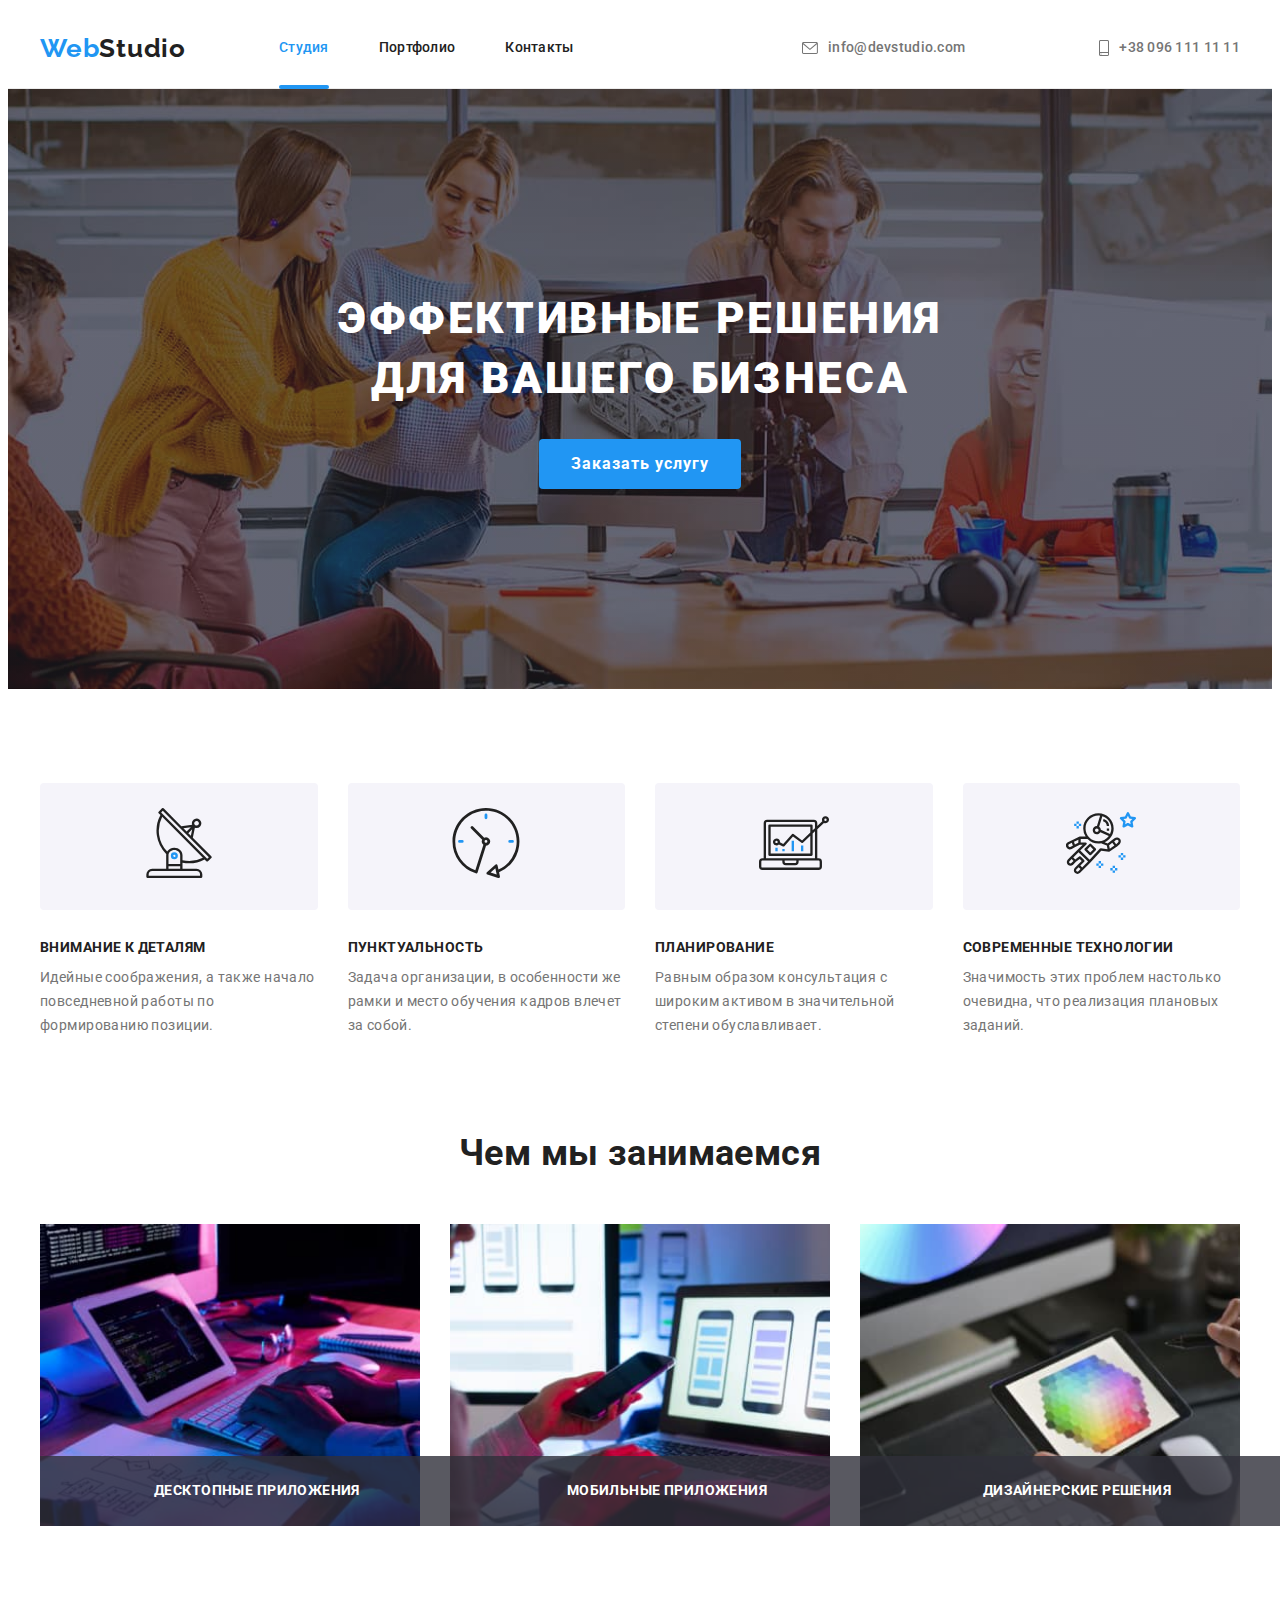
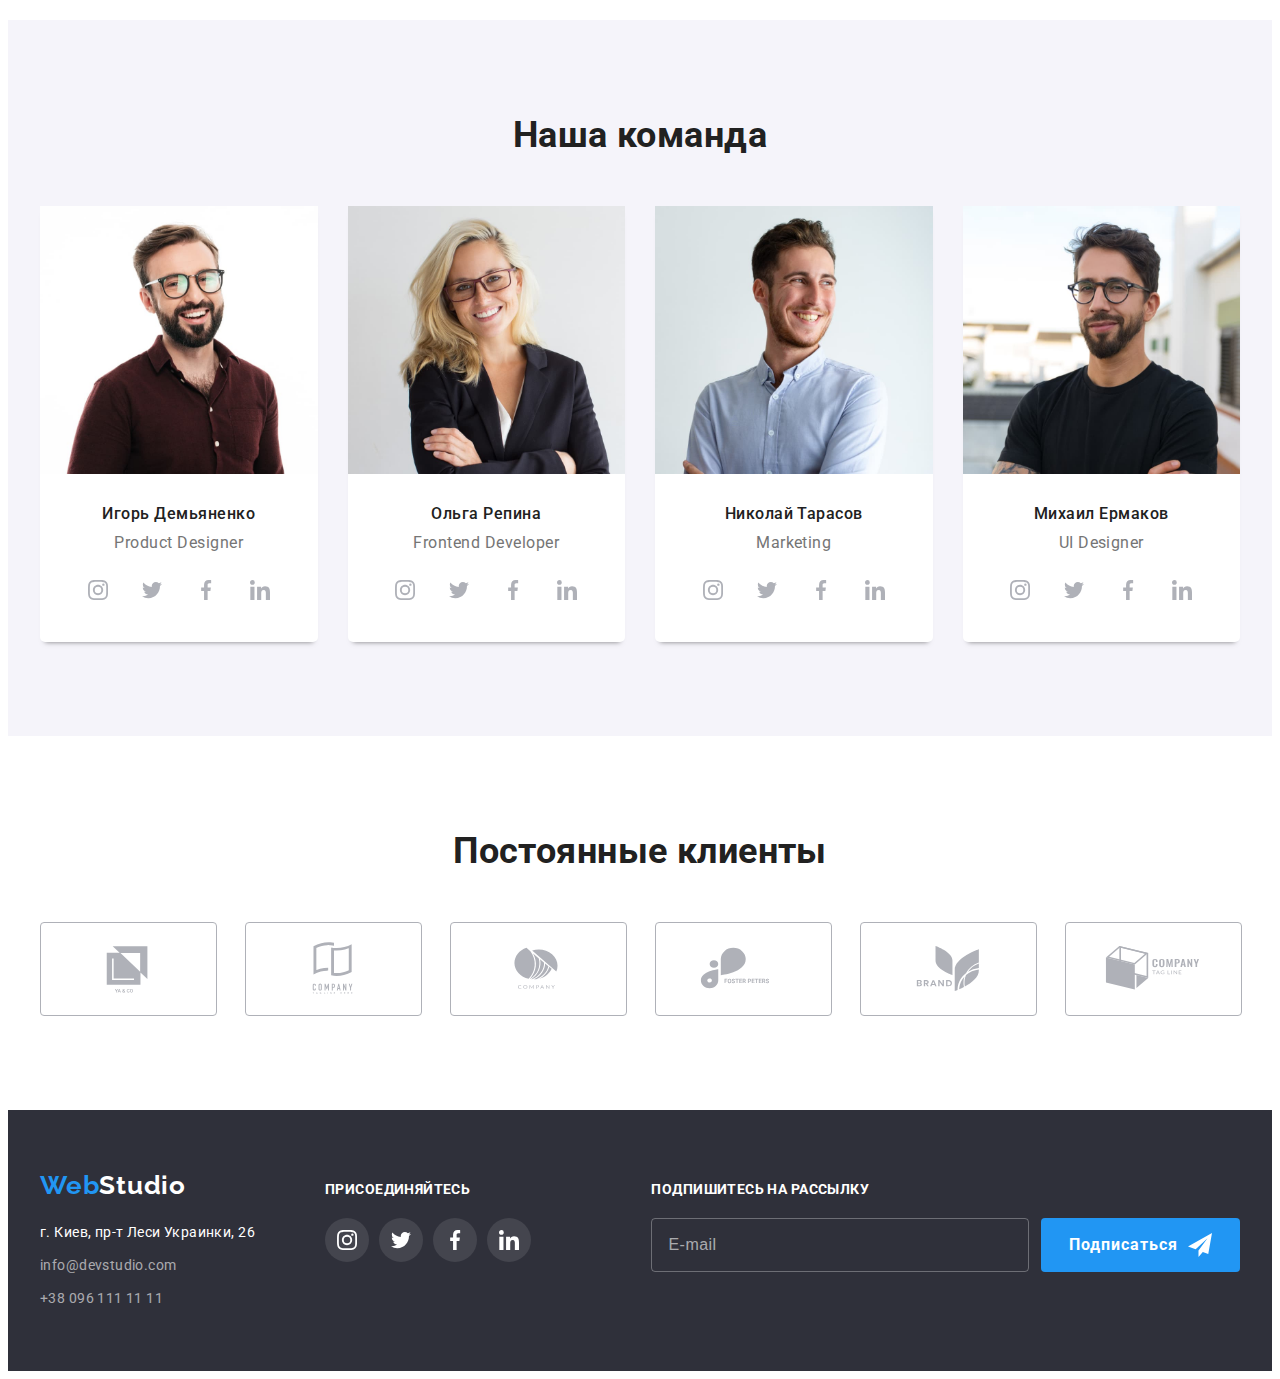
==== commit 5e7e165c: "исправляет мобильное меню, футер, хедер и каталог" ====
--- a/index.html
+++ b/index.html
@@ -11,8 +11,6 @@
       <link rel="stylesheet" href="https://cdnjs.cloudflare.com/ajax/libs/modern-normalize/1.1.0/modern-normalize.min.css"
         integrity="sha512-wpPYUAdjBVSE4KJnH1VR1HeZfpl1ub8YT/NKx4PuQ5NmX2tKuGu6U/JRp5y+Y8XG2tV+wKQpNHVUX03MfMFn9Q=="
         crossorigin="anonymous" referrerpolicy="no-referrer" />
-    
-    
     <link rel="stylesheet" href="./css/main.min.css">
   </head>
   <body>
@@ -49,20 +47,18 @@
         </button>
        </div>  
        
-        <div class="backdrop mob-menu is-hidden" data-Menu>
-         <div class="container">
-           <div class="mob-menu__top">
+        <div class="mob-menu is-hidden" data-Menu>
             <button type="button" class="menu-close__btn" data-Menu-close>
               <svg class="menu-close__icon" width="18.67" height="18.67">
                 <use href="./images/icons.svg#icon-close" />
               </svg>
             </button>
             <ul class="list mob-menu__list">
-              <li class="mob-menu__item"><a class="link mob-menu__link" href="./index.html">Студия</a></li>
+              <li class="mob-menu__item"><a class="link mob-menu__link current" href="./index.html">Студия</a></li>
               <li class="mob-menu__item"><a class="link mob-menu__link" href="./portfolio.html">Портфолио</a></li>
               <li class="mob-menu__item"><a class="link mob-menu__link" href="">Контакты</a></li>
             </ul>
-          </div>
+          
           <div class="mob-menu__bottom">
             <ul class="list mob-contakts-list">
               <li class="mob-contakts__item">
@@ -73,8 +69,7 @@
                 <a class="link contakts-post__link" href="mailto:info@devstudio.com">
                   info@devstudio.com</a>
               </li>
-              
-            </ul>
+                          </ul>
             <ul class="mob-social__list list">
               <li class="mob-social__item">
                 <a class="link mob-social__link" href="" target="_blank" rel="noreferrer noopener nofollow">
@@ -98,7 +93,7 @@
               </li>
             </ul>
           </div>
-       </div>
+       
       </div>
     </header>
     <main>
@@ -207,16 +202,18 @@
             <picture>
               <source srcset="./images/team/person1/igor_tel_1x.jpg 1x,
                        ./images/team/person1/igor_tel_2x.jpg 2x"
-                       media="(max-width: 767px")>
+                       media="(max-width: 767px)" >
               <source srcset="./images/team/person1/igor_tab_1x.jpg 1x,
                        ./images/team/person1/igor_tab_2x.jpg 2x"
-                       media="(max-width: 1199px")>
+                       media="(max-width: 1199px)">
               <source srcset="./images/team/person1/igor_desk_1x.jpg 1x,
                        ./images/team/person1/igor_desk_2x.jpg 2x" 
-                       media="(min-width: 1200px")>
+                       media="(min-width: 1200px)">
               <img
               src="./images/team/person1/igor_tel_1x.jpg" 
               alt="Фото Игоря Демьяненко" 
+               width="270"
+               height="260"
               >
             </picture>
             <div class="collective-caption">
@@ -257,13 +254,16 @@
             <li class="collective__item card-set__item">
               <picture>
                 <source srcset="./images/team/person2/olga_tel_1x.jpg 1x,
-                       ./images/team/person2/olga_tel_2x.jpg 2x" media="(max-width: 767px" )>
+                       ./images/team/person2/olga_tel_2x.jpg 2x" media="(max-width: 767px)">
                 <source srcset="./images/team/person2/olga_tab_1x.jpg 1x,
-                       ./images/team/person2/olga_tab_2x.jpg 2x" media="(max-width: 1199px" )>
+                       ./images/team/person2/olga_tab_2x.jpg 2x" media="(max-width: 1199px)">
                 <source srcset="./images/team/person2/olga_desk_1x.jpg 1x,
-                       ./images/team/person2/olga_desk_2x.jpg 2x" media="(min-width: 1200px" )>
-
-              <img src="./images/team/person2/olga_tel_1x.jpg" alt="Фото Ольги Репиной">
+                       ./images/team/person2/olga_desk_2x.jpg 2x" media="(min-width: 1200px)">
+
+              <img src="./images/team/person2/olga_tel_1x.jpg" 
+              alt="Фото Ольги Репиной"
+              width="270"
+               height="260">
               </picture>
               <div class="collective-caption">
                 <h3 class="collective__member">Ольга Репина</h3>
@@ -303,14 +303,16 @@
          <li class="collective__item card-set__item">
             <picture>
               <source srcset="./images/team/person3/mykola_tel_1x.jpg 1x,
-                                     ./images/team/person3/mykola_tel_2x.jpg 2x" media="(max-width: 767px" )>
+                                     ./images/team/person3/mykola_tel_2x.jpg 2x" media="(max-width: 767px)">
               <source srcset="./images/team/person3/mykola_tab_1x.jpg 1x,
-                                     ./images/team/person3/mykola_tab_2x.jpg 2x" media="(max-width: 1199px" )>
+                                     ./images/team/person3/mykola_tab_2x.jpg 2x" media="(max-width: 1199px)">
               <source srcset="./images/team/person3/mykola_desk_1x.jpg 1x,
-                                     ./images/team/person3/mykola_desk_2x.jpg 2x" media="(min-width: 1200px" )>
+                                     ./images/team/person3/mykola_desk_2x.jpg 2x" media="(min-width: 1200px)">
               <img 
               src="./images/team/person3/mykola_tel_1x.jpg" 
               alt="Фото Николая Тарасова" 
+              width="270"
+               height="260"
               >
             </picture>
             <div class="collective-caption">
@@ -351,14 +353,16 @@
          <li class="collective__item card-set__item">
            <picture>
               <source srcset="./images/team/person4/mihail_tel_1x.jpg 1x,
-                              ./images/team/person4/mihail_tel_2x.jpg 2x" media="(max-width: 767px" )>
+                              ./images/team/person4/mihail_tel_2x.jpg 2x" media="(max-width: 767px)">
               <source srcset="./images/team/person4/mihail_tab_1x.jpg 1x,
-                              ./images/team/person4/mihail_tab_2x.jpg 2x" media="(max-width: 1199px" )>
+                              ./images/team/person4/mihail_tab_2x.jpg 2x" media="(max-width: 1199px)">
               <source srcset="./images/team/person4/mihail_desk_1x.jpg 1x,
-                              ./images/team/person4/mihail_desk_2x.jpg 2x" media="(min-width: 1200px" )>
+                              ./images/team/person4/mihail_desk_2x.jpg 2x" media="(min-width: 1200px)">
             <img 
               src="./images/team/person4/mihail_tel_1x.jpg" 
               alt="Фото Михаила Ермакова" 
+              width="270"
+               height="260"
             >
            </picture>
             <div class="collective-caption">
@@ -618,13 +622,13 @@
                   <use href="./images/icons.svg#icon-check"></use> 
                 </svg>
               </span> 
-              <div class="assent-text">
+              <span class="assent-text">
                Соглашаюсь с рассылкой и принимаю&#160;
               <a 
                 class="link agreement-link" 
                 href="#">Условия договора
               </a>
-              </div>
+              </span>
             </label>
           </div>
           <button 
--- a/css/main.min.css
+++ b/css/main.min.css
@@ -1,2 +1,2 @@
-:root{--textcolor: #212121;--textcolor2: #757575;--brandcolor: #2196f3;--backgroundcolor: #2f303a;--backgroundcolor2: #f5f4fa;--whitetextcolor: #fff;--herobtnfocuscolor: #188ce8;--footaddresscolor: rgba(255, 255, 255, 0.6);--footborderformcolor: rgba(255, 255, 255, 0.3);--sociallinkcolor: rgba(175, 177, 184, 1);--catalogbackgroundtext: rgba(33, 150, 243, 0.9);--item-background: rgba(47, 48, 58, 0.8);--modal-bordercolor: rgba(33, 33, 33, 0.2);--placeholder-color: rgba(117, 117, 117, 0.5);--transition1: 250ms cubic-bezier(0.4, 0, 0.2, 1);--card-amt: 1}.visually-hidden{position:absolute;white-space:nowrap;width:1px;height:1px;overflow:hidden;border:0;padding:0;clip:rect(0 0 0 0);clip-path:inset(50%);margin:-1px}p,h1,h2,h3,h4,h5,h6{margin:0}ul,ol{margin:0;padding:0;padding-left:0}img{display:block;width:100%;height:auto;max-width:100%}button{cursor:pointer}body{font-family:'Roboto', sans-serif;font-size:14px;line-height:1.71;letter-spacing:.03em;color:var(--textcolor2)}.title{color:var(--textcolor)}.link{text-decoration:none;color:inherit}.list{list-style:none}.container{padding-left:15px;padding-right:15px;margin:0 auto}@media screen and (max-width: 479px){.container{width:100%}}@media screen and (min-width: 480px){.container{width:480px}}@media screen and (min-width: 768px){.container{width:768px}}@media screen and (min-width: 1200px){.container{width:1200px}}.section{padding-top:60px;padding-bottom:60px}@media screen and (min-width: 1200px){.section{padding-top:94px;padding-bottom:94px}}.section-title{font-size:28px;line-height:1.17;text-align:center;color:var(--textcolor);margin-bottom:30px}@media screen and (min-width: 1200px){.section-title{font-size:36px;margin-bottom:50px}}.card-set{margin-bottom:-30px}@media screen and (min-width: 480px){.card-set{display:flex;flex-wrap:wrap;margin-left:-30px}}.card-set__item{margin-bottom:30px}@media screen and (min-width: 480px){.card-set__item{flex-basis:calc(100% / var(--card-amt) - 30px);margin-left:30px}}.social-list{display:flex;justify-content:center}.social-list__item+.social-list__item{margin-left:10px}.social__icon{width:20px;height:20px;fill:var(--sociallinkcolor);transition:fill var(--transition1)}.social__link:hover .social__icon,.social__link:focus .social__icon{fill:var(--whitetextcolor)}.foot .social__icon{fill:var(--whitetextcolor)}.foot .social__link{background-color:rgba(255,255,255,0.1)}.social__link{width:44px;height:44px;background-color:var(--whitetextcolor);display:flex;justify-content:center;align-items:center;border-radius:50%;transition:background-color var(--transition1)}.social__link:hover,.social__link:focus{background-color:var(--brandcolor)}.logo-link{font-family:Raleway;font-size:24px;font-weight:700;line-height:1.19;letter-spacing:.03em;color:var(--brandcolor)}@media screen and (min-width: 1200px){.logo-link{font-size:26px}}.logo--header{color:var(--textcolor)}.head .logo-link{margin-right:86px}@media screen and (min-width: 1200px){.head .logo-link{margin-right:93px}}.foot .logo-link{margin-bottom:20px;display:inline-block}.logo--footer{color:var(--whitetextcolor)}.btn{font-family:inherit;font-size:16px;font-weight:700;line-height:1.87;letter-spacing:.06em;color:var(--whitetextcolor);background-color:var(--brandcolor);cursor:pointer;padding:10px 32px;border:none;border-radius:4px;transition:background-color var(--transition1),box-shadow var(--transition1)}.btn:focus,.btn:hover{background-color:var(--herobtnfocuscolor);box-shadow:0px 4px 4px rgba(0,0,0,0.15)}.subscription__button{padding:10px 28px;display:flex;align-items:center;text-align:center;margin-right:auto;margin-left:auto}.modal-button{padding:10px 55px;display:block;margin:0 auto}.backdrop{width:100vw;height:100vh;top:0;position:fixed;background-color:rgba(0,0,0,0.2);z-index:1;opacity:1;transition:opacity var(--transition1),visibility var(--transition1)}.is-hidden{opacity:0;pointer-events:none;visibility:hidden}.backdrop.is-hidden .modal{transform:translate(-50%, -50%) scale(0.3)}.modal{width:450px;min-height:581px;background-color:var(--whitetextcolor);position:absolute;top:50%;left:50%;transform:translate(-50%, -50%) scale(1);border-radius:4px;box-shadow:0px 4px 4px 0px rgba(0,0,0,0.25);transition:transform var(--transition1);padding:40px}@media screen and (max-width: 479px){.modal{width:90vw}}@media screen and (min-width: 1200px){.modal{width:528px}}.close__icon{transition:fill var(--transition1)}.close-btn:focus .close__icon,.close-btn:hover .close__icon{fill:var(--brandcolor)}.close-btn{width:30px;height:30px;border:1px solid rgba(0,0,0,0.1);border-radius:50%;background-color:transparent;display:flex;align-items:center;justify-content:center;position:absolute;top:8px;right:8px;transition:border-color var(--transition1);outline:none}.close-btn:focus,.close-btn:hover{border-color:var(--brandcolor)}.modal__text{text-align:center;font-size:20px;font-weight:700;line-height:1.15;color:var(--textcolor);margin-bottom:12px}.assent-text{display:inline;font-size:12px;line-height:1.16;letter-spacing:.03em}@media screen and (min-width: 1200px){.assent-text{font-size:14px}}.is-hidden .mob-menu{transform:scale(0.3)}.mob-menu{background-color:var(--whitetextcolor);position:fixed;top:0;left:0;width:100vw;height:100vh;z-index:1;padding-top:10px;padding-bottom:48px;padding-left:25px;padding-right:15px;transform:scale(1);transition:transform var(--transition1);overflow-y:scroll}@media screen and (min-width: 768px){.mob-menu{display:none}}.mob-menu .container{height:100%;display:flex;flex-direction:column;justify-content:space-between}.mob-menu__list{padding-top:28px}.mob-menu__link{font-size:40px;font-weight:500;line-height:1.17;letter-spacing:.02em;color:var(--textcolor);display:block;padding-top:10px;padding-bottom:10px;margin-bottom:12px;transition:color var(--transition1)}.mob-menu__link:hover,.mob-menu__link:focus{color:var(--brandcolor)}.contakts-tel__link{display:block;font-size:40px;font-weight:500;line-height:1.17;letter-spacing:.02em;color:var(--brandcolor);padding-top:10px;padding-bottom:10px;margin-bottom:12px}@media screen and (max-width: 479px){.contakts-tel__link{font-size:27px}}.contakts-post__link{display:block;font-size:24px;font-weight:500;line-height:1.17;letter-spacing:.02em;padding-top:10px;padding-bottom:10px;margin-bottom:64px}.mob-social__list{display:flex;flex-wrap:wrap}@media screen and (max-width: 479px){.mob-social__list{display:block}}.mob-social__item{display:block;margin-bottom:15px}@media screen and (min-width: 480px) and (max-width: 767px){.mob-social__item{display:inline;border-right:1px solid rgba(33,33,33,0.2);padding-left:10px;padding-right:10px}.mob-social__item:last-child{border:none}.mob-social__item:first-child{padding-left:0}}.mob-social__link{font-size:18px;font-weight:500;line-height:1.22;letter-spacing:.02em;color:var(--brandcolor)}.menu-close__btn{display:block;margin-left:auto;position:absolute;top:0;right:0;width:40px;height:40px;border:none;background-color:transparent;transition:border-color var(--transition1)}.menu-close__btn:focus,.menu-close__btn:hover{border-color:var(--brandcolor)}.menu-close__icon{transition:fill var(--transition1)}.menu-close__btn:focus .menu-close__icon,.menu-close__btn:hover .menu-close__icon{fill:var(--brandcolor)}.head{border-bottom:1px solid #ececec}.header__container{display:flex;align-items:center;justify-content:space-between}.site-navigation{display:none}@media screen and (min-width: 768px){.site-navigation{display:flex;align-items:center}}.site-navigation__list{display:flex;align-items:center}.contakts-list{display:none}@media screen and (min-width: 1200px){.contakts-list{display:inline-flex;align-items:center;margin-left:auto}}@media screen and (min-width: 768px){.contakts-list{display:flex;flex-wrap:wrap}}.site-navigation__item:not(:last-child){margin-right:50px}@media screen and (min-width: 1200px){.contakts-list__item:not(:last-child){margin-right:50px}}.site-navigation__list{color:var(--textcolor)}.site-navigation__link{font-size:14px;font-weight:500;line-height:1.14;letter-spacing:.02em;padding-top:32px;padding-bottom:32px;display:flex;align-items:center;transition:color var(--transition1)}.site-navigation__link:hover,.site-navigation__link:focus{color:var(--brandcolor)}.contacts__link{padding-top:5px;padding-bottom:5px;margin-left:84px}.current{color:var(--brandcolor);position:relative}.current::after{content:'';width:100%;height:4px;border-radius:2px;position:absolute;left:0;bottom:0;background-color:var(--brandcolor);margin-bottom:-1px}.contakts-list__icon{margin-right:10px;fill:currentColor}.openmenu-button{background-color:transparent;border:none;outline:none;margin-top:10px;margin-bottom:10px}.openmenu-button:focus,.openmenu-button:hover{border-color:var(--brandcolor)}@media screen and (min-width: 768px){.openmenu-button{display:none}}.openmenu__icon{transition:fill var(--transition1)}.openmenu-button:focus .openmenu__icon,.openmenu-button:hover .openmenu__icon{fill:var(--brandcolor)}.hero{color:var(--whitetextcolor);text-align:center;padding-top:118px;padding-bottom:118px;background-image:linear-gradient(rgba(47,48,58,0.4), rgba(47,48,58,0.4)),url(../images/header/header_mob_1x.jpg);background-repeat:no-repeat;background-position:center;background-size:cover, auto;margin:0 auto}@media (min-device-pixel-ratio: 2), (min-resolution: 192dpi), (min-resolution: 2dppx){.hero{background-image:linear-gradient(rgba(47,48,58,0.4), rgba(47,48,58,0.4)),url(../images/header/header_mob_2x.jpg)}}@media screen and (min-width: 768px) and (max-width: 1199px){.hero{background-image:linear-gradient(rgba(47,48,58,0.4), rgba(47,48,58,0.4)),url(../images/header/header_tab_1x.jpg)}}@media screen and (min-width: 768px) and (max-width: 1199px) and (min-device-pixel-ratio: 2), screen and (min-width: 768px) and (max-width: 1199px) and (min-resolution: 192dpi), screen and (min-width: 768px) and (max-width: 1199px) and (min-resolution: 2dppx){.hero{background-image:linear-gradient(rgba(47,48,58,0.4), rgba(47,48,58,0.4)),url(../images/header/header_tab_2x.jpg)}}@media screen and (min-width: 1200px){.hero{padding-top:200px;padding-bottom:200px;background-image:linear-gradient(rgba(47,48,58,0.4), rgba(47,48,58,0.4)),url(../images/header/header_desk_1x.jpg);max-width:1600px}}@media screen and (min-width: 1200px) and (min-device-pixel-ratio: 2), screen and (min-width: 1200px) and (min-resolution: 192dpi), screen and (min-width: 1200px) and (min-resolution: 2dppx){.hero{background-image:linear-gradient(rgba(47,48,58,0.4), rgba(47,48,58,0.4)),url(../images/header/header_desk_2x.jpg)}}.hero__title{font-size:26px;font-weight:900;line-height:1.62;letter-spacing:.06em;text-transform:uppercase;max-width:360px;margin-right:auto;margin-left:auto;margin-bottom:30px}@media screen and (min-width: 1200px){.hero__title{font-size:44px;line-height:1.36;max-width:700px}}@media screen and (min-width: 768px) and (max-width: 1199px){.about{--card-amt: 2}}@media screen and (min-width: 1200px){.about{--card-amt: 4}}.about-list__title{font-size:14px;line-height:1.14;text-transform:uppercase;margin-bottom:10px;text-align:center}@media screen and (min-width: 768px){.about-list__title{text-align:left}}.about-list__icon{background-color:var(--backgroundcolor2);border-radius:4px;margin-bottom:30px;text-align:center;padding:25px 100px}.activity{display:none}@media screen and (min-width: 1200px){.activity{display:block;padding-top:0;--card-amt: 3}}.activity__item{position:relative}.activity__text{font-size:14px;line-height:1.14;letter-spacing:.03em;text-transform:uppercase;text-align:center;position:absolute;padding:27px;width:100%;bottom:0;background-color:var(--item-background);color:var(--whitetextcolor)}.collective{background-color:var(--backgroundcolor2)}@media screen and (min-width: 768px) and (max-width: 1199px){.collective{--card-amt: 2}}@media screen and (min-width: 1200px){.collective{--card-amt: 4}}.collective__item{font-size:16px;line-height:1.19;letter-spacing:.03em;text-align:center;background-color:var(--whitetextcolor);border-bottom-left-radius:5px;border-bottom-right-radius:5px;box-shadow:0 5px 5px -5px rgba(0,0,0,0.5)}.collective__member{font-size:16px;font-weight:500;color:var(--textcolor);margin-bottom:10px}.collective-caption{padding-top:30px;padding-bottom:24px}@media screen and (min-width: 1200px){.collective-caption{padding-bottom:30px}}.collective__prof{margin-bottom:16px}@media screen and (min-width: 480px) and (max-width: 767px){.customer{--card-amt: 2}}@media screen and (min-width: 768px) and (max-width: 1199px){.customer{--card-amt: 3}}@media screen and (min-width: 1200px){.customer{--card-amt: 6}}.customer__icon{fill:currentColor}.customer__link{display:flex;align-items:center;justify-content:center;width:100%;height:92px;border-radius:4px;border:1px solid var(--sociallinkcolor);color:var(--sociallinkcolor);transition:color var(--transition1),border var(--transition1)}.customer__link:hover,.customer__link:focus{color:var(--brandcolor);border:1px solid var(--brandcolor)}.btn-list{display:flex;justify-content:center;flex-wrap:wrap;justify-content:flex-start;margin-bottom:40px}@media screen and (min-width: 768px) and (max-width: 1199px){.btn-list{justify-content:center;margin-bottom:30px}}@media screen and (min-width: 1200px){.btn-list{justify-content:center;margin-bottom:50px}}.btn-list__item{min-width:73px;min-height:38px;border-radius:4px}.btn-list__item:not(:last-child){margin-right:8px}@media screen and (max-width: 767px){.btn-list__item{margin-bottom:15px}}.btn-list__button{font-family:inherit;background-color:var(--backgroundcolor2);cursor:pointer;font-size:16px;font-weight:500;line-height:1.63;letter-spacing:.03em;border:none;border-radius:4px;padding:6px 22px;transition:color var(--transition1),box-shadow var(--transition1),background-color var(--transition1)}.btn-list__button:hover,.btn-list__button:focus,.btn-list__button--current{background-color:var(--brandcolor);color:var(--whitetextcolor);box-shadow:0px 4px 4px 0px rgba(0,0,0,0.25)}.catalog{padding-top:0;padding-bottom:20px}@media screen and (min-width: 768px) and (max-width: 1199px){.catalog{--card-amt: 2}}@media screen and (min-width: 1200px){.catalog{--card-amt: 3}}.catalog-item__title{font-size:18px;line-height:2;letter-spacing:.06em;margin-bottom:4px}.catalog-item__product{font-size:16px;line-height:1.87}.catalog-item__wrap{position:relative;overflow:hidden}.catalog-item__text{position:absolute;top:0;left:0;background-color:var(--catalogbackgroundtext);color:var(--whitetextcolor);font-size:18px;line-height:1.55;padding:63px 24px;height:100%;transform:translateY(100%);transition:transform var(--transition1);overflow:auto}.catalog-item__text::-webkit-scrollbar{width:5px}.catalog-item__text::-webkit-scrollbar-track{box-shadow:inset 0 0 6px rgba(0,0,0,0.3)}.catalog-item__text::-webkit-scrollbar-thumb{background-color:var(--whitetextcolor);outline:1px solid var(--textcolor2)}.catalog-item__link:hover .catalog-item__text,.catalog-item__link:focus .catalog-item__text{transform:translateY(0)}.catalog-item__link{display:flex;flex-direction:column;transition:box-shadow var(--transition1)}.catalog-item__link:hover,.catalog-item__link:focus{box-shadow:0px 1px 1px rgba(0,0,0,0.12),0px 4px 4px rgba(0,0,0,0.06),1px 4px 6px rgba(0,0,0,0.16)}.catalog-item__caption{padding:20px 24px;border:1px solid #ececec}.form-field{margin-bottom:10px}.form__input{width:100%;height:40px;border:1px solid var(--modal-bordercolor);border-radius:4px;padding-left:42px;color:var(--textcolor);transition:border-color var(--transition1);outline:none}.form__input:focus,.form__input:hover{border-color:var(--brandcolor)}.input__text{font-size:12px;line-height:1.17;letter-spacing:.01em;display:block;margin-bottom:4px}.form__text{width:100%;height:120px;border:1px solid var(--modal-bordercolor);border-radius:4px;padding-left:16px;padding-top:10px;color:var(--textcolor);resize:none;outline:none}.form__text:focus,.form__text:hover{border-color:var(--brandcolor)}.form__text::placeholder{color:var(--placeholder-color)}.form__textarea{margin-bottom:20px}.input__wrap{position:relative}.input__icon{position:absolute;left:12px;top:50%;transform:translateY(-50%);transition:fill var(--transition1)}.form__input:focus+.input__icon,.form__input:hover+.input__icon{fill:var(--brandcolor)}.agreement-link{color:var(--brandcolor);text-decoration-line:underline}.checkbox-field{margin-bottom:30px}.checkbox-wrap{width:16px;height:15px;border:2px solid var(--textcolor);border-radius:2px;margin-right:8px;display:flex;align-items:center;justify-content:center;transition:border-color var(--transition1)}.checkbox-wrap:hover{border-color:var(--brandcolor)}.checkbox-input:checked+.check-text .checkbox-wrap{background-color:var(--brandcolor);border:none}.checkbox-input:focus+.check-text .checkbox-wrap{border-color:var(--brandcolor)}.check-text{text-shadow:0px 4px 4px rgba(0,0,0,0.25);display:flex;align-items:center;justify-content:center}.foot{padding-bottom:60px;padding-top:60px;background-color:var(--backgroundcolor);color:var(--whitetextcolor);margin:0 auto}@media screen and (min-width: 768px){.foot-container{display:flex;flex-wrap:wrap;align-items:baseline;justify-content:center}}.adrs{font-style:normal}.adrs__item:not(:last-child){margin-bottom:9px}.adrs__link[target='_blank']{color:var(--whitetextcolor)}.adrs__link{color:var(--footaddresscolor);transition:color var(--transition1)}.adrs__link:hover,.adrs__link:focus{color:var(--brandcolor)}.foot__title{color:var(--whitetextcolor);margin-bottom:20px;text-align:center}@media screen and (min-width: 1200px){.foot__title{text-align:left}}.foot__item{margin-left:auto;margin-right:auto;text-align:center}.foot__item:not(:last-child){margin-bottom:60px}@media screen and (min-width: 1200px){.foot__item:last-child{margin-left:auto;text-align:left}.foot__item:not(:last-child){margin-right:70px;margin-bottom:0;text-align:left}}@media screen and (min-width: 1200px){.subscription{display:flex}}.subscription__input{height:50px;border:1px solid var(--footborderformcolor);border-radius:4px;padding-left:16px;color:var(--whitetextcolor);background-color:transparent;font-size:16px;line-height:1.25;letter-spacing:.03em;margin-right:12px;transition:border-color var(--transition1);outline:none;margin-bottom:20px;width:450px}.subscription__input::placeholder{color:var(--footaddresscolor)}.subscription__input:hover,.subscription__input:focus{border-color:var(--brandcolor)}@media screen and (max-width: 479px){.subscription__input{width:90vw}}@media screen and (min-width: 1200px){.subscription__input{width:358px;margin-bottom:0}}.subscription__icon{margin-left:10px}
+:root{--textcolor: #212121;--textcolor2: #757575;--brandcolor: #2196f3;--backgroundcolor: #2f303a;--backgroundcolor2: #f5f4fa;--whitetextcolor: #fff;--herobtnfocuscolor: #188ce8;--footaddresscolor: rgba(255, 255, 255, 0.6);--footborderformcolor: rgba(255, 255, 255, 0.3);--sociallinkcolor: rgba(175, 177, 184, 1);--catalogbackgroundtext: rgba(33, 150, 243, 0.9);--item-background: rgba(47, 48, 58, 0.8);--modal-bordercolor: rgba(33, 33, 33, 0.2);--placeholder-color: rgba(117, 117, 117, 0.5);--transition1: 250ms cubic-bezier(0.4, 0, 0.2, 1);--card-amt: 1}.visually-hidden{position:absolute;white-space:nowrap;width:1px;height:1px;overflow:hidden;border:0;padding:0;clip:rect(0 0 0 0);clip-path:inset(50%);margin:-1px}p,h1,h2,h3,h4,h5,h6{margin:0}ul,ol{margin:0;padding:0;padding-left:0}img{display:block;width:100%;height:auto;max-width:100%}button{cursor:pointer}body{font-family:'Roboto', sans-serif;font-size:14px;line-height:1.71;letter-spacing:.03em;color:var(--textcolor2)}.title{color:var(--textcolor)}.link{text-decoration:none;color:inherit}.list{list-style:none}.no-scroll{overflow:hidden}.container{padding-left:15px;padding-right:15px;margin:0 auto}@media screen and (max-width: 479px){.container{width:100%}}@media screen and (min-width: 480px){.container{width:480px}}@media screen and (min-width: 768px){.container{width:768px}}@media screen and (min-width: 1200px){.container{width:1200px}}.section{padding-top:60px;padding-bottom:60px}@media screen and (min-width: 1200px){.section{padding-top:94px;padding-bottom:94px}}.section-title{font-size:28px;line-height:1.17;text-align:center;color:var(--textcolor);margin-bottom:30px}@media screen and (min-width: 1200px){.section-title{font-size:36px;margin-bottom:50px}}.card-set{display:flex;flex-wrap:wrap;margin-left:-30px;margin-top:-30px}.card-set__item{flex-basis:calc(100% / var(--card-amt) - 30px);margin-left:30px;margin-top:30px}.social-list{display:flex;justify-content:center}.social-list__item+.social-list__item{margin-left:10px}.social__icon{width:20px;height:20px;fill:var(--sociallinkcolor);transition:fill var(--transition1)}.social__link:hover .social__icon,.social__link:focus .social__icon{fill:var(--whitetextcolor)}.foot .social__icon{fill:var(--whitetextcolor)}.foot .social__link{background-color:rgba(255,255,255,0.1)}.social__link{width:44px;height:44px;background-color:var(--whitetextcolor);display:flex;justify-content:center;align-items:center;border-radius:50%;transition:background-color var(--transition1)}.social__link:hover,.social__link:focus{background-color:var(--brandcolor)}.logo-link{font-family:Raleway;font-size:24px;font-weight:700;line-height:1.19;letter-spacing:.03em;color:var(--brandcolor)}@media screen and (min-width: 1200px){.logo-link{font-size:26px}}.logo--header{color:var(--textcolor)}.head .logo-link{margin-right:86px}@media screen and (min-width: 1200px){.head .logo-link{margin-right:93px}}.foot .logo-link{margin-bottom:20px;display:inline-block}.logo--footer{color:var(--whitetextcolor)}.btn{font-family:inherit;font-size:16px;font-weight:700;line-height:1.87;letter-spacing:.06em;color:var(--whitetextcolor);background-color:var(--brandcolor);cursor:pointer;padding:10px 32px;border:none;border-radius:4px;transition:background-color var(--transition1),box-shadow var(--transition1)}.btn:focus,.btn:hover{background-color:var(--herobtnfocuscolor);box-shadow:0px 4px 4px rgba(0,0,0,0.15)}.subscription__button{padding:10px 28px;display:flex;align-items:center;text-align:center;margin-right:auto;margin-left:auto}.modal-button{padding:10px 55px;display:block;margin:0 auto}.backdrop{width:100vw;height:100vh;top:0;position:fixed;background-color:rgba(0,0,0,0.2);z-index:1;opacity:1;transition:opacity var(--transition1),visibility var(--transition1)}.is-hidden{opacity:0;pointer-events:none;visibility:hidden}.backdrop.is-hidden .modal{transform:translate(-50%, -50%) scale(0.3)}.modal{width:450px;min-height:581px;background-color:var(--whitetextcolor);position:absolute;top:50%;left:50%;transform:translate(-50%, -50%) scale(1);border-radius:4px;box-shadow:0px 4px 4px 0px rgba(0,0,0,0.25);transition:transform var(--transition1);padding:40px}@media screen and (max-width: 479px){.modal{width:90vw}}@media screen and (min-width: 1200px){.modal{width:528px}}.close__icon{transition:fill var(--transition1)}.close-btn:focus .close__icon,.close-btn:hover .close__icon{fill:var(--brandcolor)}.close-btn{width:30px;height:30px;border:1px solid rgba(0,0,0,0.1);border-radius:50%;background-color:transparent;display:flex;align-items:center;justify-content:center;position:absolute;top:8px;right:8px;transition:border-color var(--transition1);outline:none}.close-btn:focus,.close-btn:hover{border-color:var(--brandcolor)}.modal__text{text-align:center;font-size:20px;font-weight:700;line-height:1.15;color:var(--textcolor);margin-bottom:12px}.assent-text{display:inline;font-size:12px;line-height:1.16;letter-spacing:.03em}@media screen and (min-width: 1200px){.assent-text{font-size:14px}}.mob-menu.is-hidden{opacity:0;transform:scale(0.5);transition:opacity var(--transition1),visibility var(--transition1)}.mob-menu{padding-left:40px;padding-right:40px;display:flex;flex-direction:column;justify-content:space-between;background-color:var(--whitetextcolor);position:fixed;top:0;left:0;width:100vw;height:100vh;z-index:1;padding-top:48px;padding-bottom:48px;right:100%;opacity:1;transform:scale(1);transition:opacity var(--transition1),transform var(--transition1);overflow-y:scroll}@media screen and (min-width: 768px){.mob-menu{display:none}}.mob-menu__item:not(:last-child){margin-bottom:12px}.mob-menu__link{font-size:40px;font-weight:500;line-height:1.17;letter-spacing:.02em;color:var(--textcolor);display:block;transition:color var(--transition1);padding-top:10px;padding-bottom:10px}.mob-menu__link:hover,.mob-menu__link:focus{color:var(--brandcolor)}.mob-contakts-list{margin-bottom:54px}.mob-contakts__item:not(:last-child){margin-bottom:12px}.contakts-tel__link{display:block;font-size:40px;font-weight:500;line-height:1.17;letter-spacing:.02em;color:var(--brandcolor);padding-top:10px;padding-bottom:10px}@media screen and (max-width: 479px){.contakts-tel__link{font-size:27px}}.contakts-post__link{display:block;font-size:24px;font-weight:500;line-height:1.17;letter-spacing:.02em;padding-top:10px;padding-bottom:10px}.mob-social__list{display:flex;flex-wrap:wrap;margin-top:-15px;margin-left:-15px}.mob-social__item{margin-top:15px;margin-left:15px;display:inline;border-right:1px solid rgba(33,33,33,0.2);padding-left:10px;padding-right:10px}.mob-social__item:last-child{border:none}.mob-social__item:first-child{padding-left:0}.mob-social__link{font-size:18px;font-weight:500;line-height:1.22;letter-spacing:.02em;color:var(--brandcolor)}.menu-close__btn{display:block;margin-left:auto;position:absolute;top:20px;right:20px;width:40px;height:40px;border:none;background-color:transparent;transition:border-color var(--transition1)}.menu-close__btn:focus,.menu-close__btn:hover{border-color:var(--brandcolor)}.menu-close__icon{transition:fill var(--transition1)}.menu-close__btn:focus .menu-close__icon,.menu-close__btn:hover .menu-close__icon{fill:var(--brandcolor)}.head{border-bottom:1px solid #ececec}.header__container{display:flex;align-items:center;justify-content:space-between}.site-navigation{display:none}@media screen and (min-width: 768px){.site-navigation{display:flex;align-items:center}}.site-navigation__list{display:flex;align-items:center}.contakts-list{display:none}@media screen and (min-width: 1200px){.contakts-list{display:inline-flex;align-items:center;margin-left:auto}}@media screen and (min-width: 768px){.contakts-list{display:flex;flex-wrap:wrap}}.site-navigation__item:not(:last-child){margin-right:50px}@media screen and (min-width: 1200px){.contakts-list__item:not(:last-child){margin-right:50px}}.site-navigation__list{color:var(--textcolor)}.site-navigation__link{font-size:14px;font-weight:500;line-height:1.14;letter-spacing:.02em;padding-top:32px;padding-bottom:32px;display:flex;align-items:center;transition:color var(--transition1)}.site-navigation__link:hover,.site-navigation__link:focus{color:var(--brandcolor)}.contacts__link{padding-top:5px;padding-bottom:5px;margin-left:84px}.current{color:var(--brandcolor)}@media screen and (min-width: 768px){.current{position:relative}.current::after{content:'';width:100%;height:4px;border-radius:2px;position:absolute;left:0;bottom:0;background-color:var(--brandcolor);margin-bottom:-1px}}.contakts-list__icon{margin-right:10px;fill:currentColor}.openmenu-button{background-color:transparent;border:none;outline:none;margin-top:10px;margin-bottom:10px}.openmenu-button:focus,.openmenu-button:hover{border-color:var(--brandcolor)}@media screen and (min-width: 768px){.openmenu-button{display:none}}.openmenu__icon{transition:fill var(--transition1)}.openmenu-button:focus .openmenu__icon,.openmenu-button:hover .openmenu__icon{fill:var(--brandcolor)}.hero{color:var(--whitetextcolor);text-align:center;padding-top:118px;padding-bottom:118px;background-image:linear-gradient(rgba(47,48,58,0.4), rgba(47,48,58,0.4)),url(../images/header/header_mob_1x.jpg);background-repeat:no-repeat;background-position:center;background-size:cover;margin:0 auto}@media (min-device-pixel-ratio: 2), (min-resolution: 192dpi), (min-resolution: 2dppx){.hero{background-image:linear-gradient(rgba(47,48,58,0.4), rgba(47,48,58,0.4)),url(../images/header/header_mob_2x.jpg)}}@media screen and (min-width: 768px) and (max-width: 1199px){.hero{background-image:linear-gradient(rgba(47,48,58,0.4), rgba(47,48,58,0.4)),url(../images/header/header_tab_1x.jpg)}}@media screen and (min-width: 768px) and (max-width: 1199px) and (min-device-pixel-ratio: 2), screen and (min-width: 768px) and (max-width: 1199px) and (min-resolution: 192dpi), screen and (min-width: 768px) and (max-width: 1199px) and (min-resolution: 2dppx){.hero{background-image:linear-gradient(rgba(47,48,58,0.4), rgba(47,48,58,0.4)),url(../images/header/header_tab_2x.jpg)}}@media screen and (min-width: 1200px){.hero{padding-top:200px;padding-bottom:200px;background-image:linear-gradient(rgba(47,48,58,0.4), rgba(47,48,58,0.4)),url(../images/header/header_desk_1x.jpg);max-width:1600px}}@media screen and (min-width: 1200px) and (min-device-pixel-ratio: 2), screen and (min-width: 1200px) and (min-resolution: 192dpi), screen and (min-width: 1200px) and (min-resolution: 2dppx){.hero{background-image:linear-gradient(rgba(47,48,58,0.4), rgba(47,48,58,0.4)),url(../images/header/header_desk_2x.jpg)}}.hero__title{font-size:26px;font-weight:900;line-height:1.62;letter-spacing:.06em;text-transform:uppercase;max-width:360px;margin-right:auto;margin-left:auto;margin-bottom:30px}@media screen and (min-width: 1200px){.hero__title{font-size:44px;line-height:1.36;max-width:700px}}@media screen and (min-width: 768px) and (max-width: 1199px){.about{--card-amt: 2}}@media screen and (min-width: 1200px){.about{--card-amt: 4}}.about-list__title{font-size:14px;line-height:1.14;text-transform:uppercase;margin-bottom:10px;text-align:center}@media screen and (min-width: 768px){.about-list__title{text-align:left}}.about-list__icon{background-color:var(--backgroundcolor2);border-radius:4px;margin-bottom:30px;text-align:center;padding:25px 100px}.activity{display:none}@media screen and (min-width: 1200px){.activity{display:block;padding-top:0;--card-amt: 3}}.activity__item{position:relative}.activity__text{font-size:14px;line-height:1.14;letter-spacing:.03em;text-transform:uppercase;text-align:center;position:absolute;padding:27px;width:100%;bottom:0;background-color:var(--item-background);color:var(--whitetextcolor)}.collective{background-color:var(--backgroundcolor2)}@media screen and (min-width: 768px) and (max-width: 1199px){.collective{--card-amt: 2}}@media screen and (min-width: 1200px){.collective{--card-amt: 4}}.collective__item{font-size:16px;line-height:1.19;letter-spacing:.03em;text-align:center;background-color:var(--whitetextcolor);border-bottom-left-radius:5px;border-bottom-right-radius:5px;box-shadow:0 5px 5px -5px rgba(0,0,0,0.5)}.collective__member{font-size:16px;font-weight:500;color:var(--textcolor);margin-bottom:10px}.collective-caption{padding-top:30px;padding-bottom:24px}@media screen and (min-width: 1200px){.collective-caption{padding-bottom:30px}}.collective__prof{margin-bottom:16px}@media screen and (min-width: 480px) and (max-width: 767px){.customer{--card-amt: 2}}@media screen and (min-width: 768px) and (max-width: 1199px){.customer{--card-amt: 3}}@media screen and (min-width: 1200px){.customer{--card-amt: 6}}.customer__icon{fill:currentColor}.customer__link{display:flex;align-items:center;justify-content:center;width:100%;height:92px;border-radius:4px;border:1px solid var(--sociallinkcolor);color:var(--sociallinkcolor);transition:color var(--transition1),border var(--transition1)}.customer__link:hover,.customer__link:focus{color:var(--brandcolor);border:1px solid var(--brandcolor)}.btn-list{display:flex;justify-content:center;flex-wrap:wrap;justify-content:flex-start;margin-bottom:40px}@media screen and (min-width: 768px) and (max-width: 1199px){.btn-list{justify-content:center;margin-bottom:30px}}@media screen and (min-width: 1200px){.btn-list{justify-content:center;margin-bottom:50px}}.btn-list__item{min-width:73px;min-height:38px;border-radius:4px}.btn-list__item:not(:last-child){margin-right:8px}@media screen and (max-width: 767px){.btn-list__item{margin-bottom:15px}}.btn-list__button{font-family:inherit;background-color:var(--backgroundcolor2);cursor:pointer;font-size:16px;font-weight:500;line-height:1.63;letter-spacing:.03em;border:none;border-radius:4px;padding:6px 22px;transition:color var(--transition1),box-shadow var(--transition1),background-color var(--transition1)}.btn-list__button:hover,.btn-list__button:focus,.btn-list__button--current{background-color:var(--brandcolor);color:var(--whitetextcolor);box-shadow:0px 4px 4px 0px rgba(0,0,0,0.25)}.catalog{padding-top:0;padding-bottom:20px}@media screen and (min-width: 768px) and (max-width: 1199px){.catalog{--card-amt: 2}}@media screen and (min-width: 1200px){.catalog{--card-amt: 3}}.catalog-item__title{font-size:18px;line-height:2;letter-spacing:.06em;margin-bottom:4px}.catalog-item__product{font-size:16px;line-height:1.87}.catalog-item__wrap{position:relative;overflow:hidden}.catalog-item__text{position:absolute;top:0;left:0;background-color:var(--catalogbackgroundtext);color:var(--whitetextcolor);font-size:18px;line-height:1.55;padding:63px 24px;height:100%;opacity:0;transform:translateY(100%);transition:opacity var(--transition1),transform var(--transition1);overflow:auto}.catalog-item__text::-webkit-scrollbar{width:5px}.catalog-item__text::-webkit-scrollbar-track{box-shadow:inset 0 0 6px rgba(0,0,0,0.3)}.catalog-item__text::-webkit-scrollbar-thumb{background-color:var(--whitetextcolor);outline:1px solid var(--textcolor2)}.catalog-item__link:hover .catalog-item__text,.catalog-item__link:focus .catalog-item__text{transform:translateY(0);opacity:1}.catalog-item__link{display:flex;flex-direction:column;height:100%;transition:box-shadow var(--transition1)}.catalog-item__link:hover,.catalog-item__link:focus{box-shadow:0px 1px 1px rgba(0,0,0,0.12),0px 4px 4px rgba(0,0,0,0.06),1px 4px 6px rgba(0,0,0,0.16)}.catalog-item__caption{flex-grow:1;padding:20px 24px;border:1px solid #ececec}.form-field{margin-bottom:10px}.form__input{width:100%;height:40px;border:1px solid var(--modal-bordercolor);border-radius:4px;padding-left:42px;color:var(--textcolor);transition:border-color var(--transition1);outline:none}.form__input:focus,.form__input:hover{border-color:var(--brandcolor)}.input__text{font-size:12px;line-height:1.17;letter-spacing:.01em;display:block;margin-bottom:4px}.form__text{width:100%;height:120px;border:1px solid var(--modal-bordercolor);border-radius:4px;padding-left:16px;padding-top:10px;color:var(--textcolor);resize:none;outline:none}.form__text:focus,.form__text:hover{border-color:var(--brandcolor)}.form__text::placeholder{color:var(--placeholder-color)}.form__textarea{margin-bottom:20px}.input__wrap{position:relative}.input__icon{position:absolute;left:12px;top:50%;transform:translateY(-50%);transition:fill var(--transition1)}.form__input:focus+.input__icon,.form__input:hover+.input__icon{fill:var(--brandcolor)}.agreement-link{color:var(--brandcolor);text-decoration-line:underline}.checkbox-field{margin-bottom:30px}.checkbox-wrap{width:16px;height:15px;border:2px solid var(--textcolor);border-radius:2px;margin-right:8px;display:flex;align-items:center;justify-content:center;transition:border-color var(--transition1)}.checkbox-wrap:hover{border-color:var(--brandcolor)}.checkbox-input:checked+.check-text .checkbox-wrap{background-color:var(--brandcolor);border:none}.checkbox-input:focus+.check-text .checkbox-wrap{border-color:var(--brandcolor)}.check-text{text-shadow:0px 4px 4px rgba(0,0,0,0.25);display:flex;align-items:center;justify-content:center}.foot{padding-bottom:60px;padding-top:60px;background-color:var(--backgroundcolor);color:var(--whitetextcolor);margin:0 auto}@media screen and (min-width: 768px){.foot-container{display:flex;flex-wrap:wrap;align-items:baseline;justify-content:center}}.adrs{font-style:normal}.adrs__item:not(:last-child){margin-bottom:9px}.adrs__link[target='_blank']{color:var(--whitetextcolor)}.adrs__link{color:var(--footaddresscolor);transition:color var(--transition1)}.adrs__link:hover,.adrs__link:focus{color:var(--brandcolor)}.foot__title{color:var(--whitetextcolor);margin-bottom:20px;text-align:center}@media screen and (min-width: 1200px){.foot__title{text-align:left}}.foot__item{margin-left:auto;margin-right:auto;text-align:center}.foot__item:not(:last-child){margin-bottom:60px}@media screen and (min-width: 1200px){.foot__item:not(:last-child){margin-left:0;margin-right:70px;margin-bottom:0;text-align:left}.foot__item:last-child{margin-left:auto;margin-right:0;text-align:left}}@media screen and (min-width: 1200px){.subscription{display:flex}}.subscription__input{height:50px;border:1px solid var(--footborderformcolor);border-radius:4px;padding-left:16px;color:var(--whitetextcolor);background-color:transparent;font-size:16px;line-height:1.25;letter-spacing:.03em;margin-right:12px;transition:border-color var(--transition1);outline:none;margin-bottom:20px;width:450px}.subscription__input::placeholder{color:var(--footaddresscolor)}.subscription__input:hover,.subscription__input:focus{border-color:var(--brandcolor)}@media screen and (max-width: 479px){.subscription__input{width:90vw}}@media screen and (min-width: 1200px){.subscription__input{width:358px;margin-bottom:0}}.subscription__icon{margin-left:10px}
 /*# sourceMappingURL=main.min.css.map */